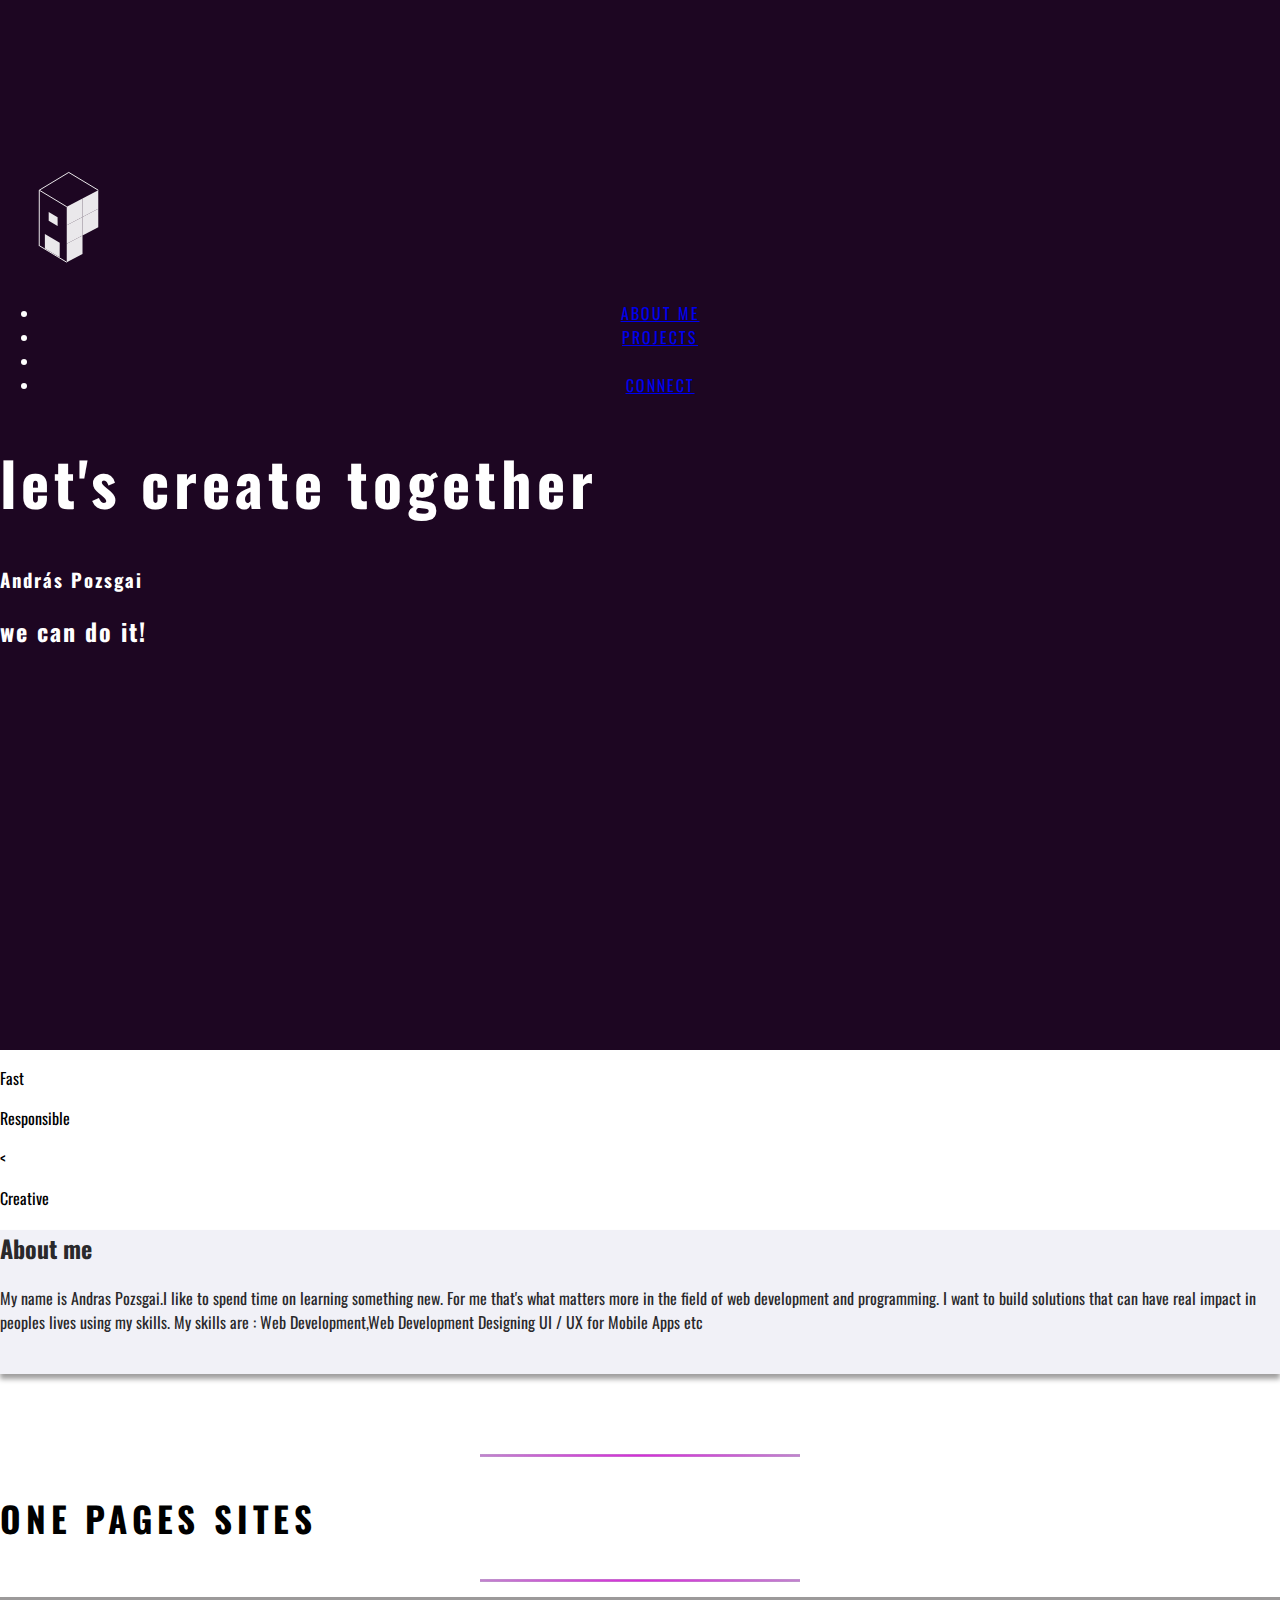
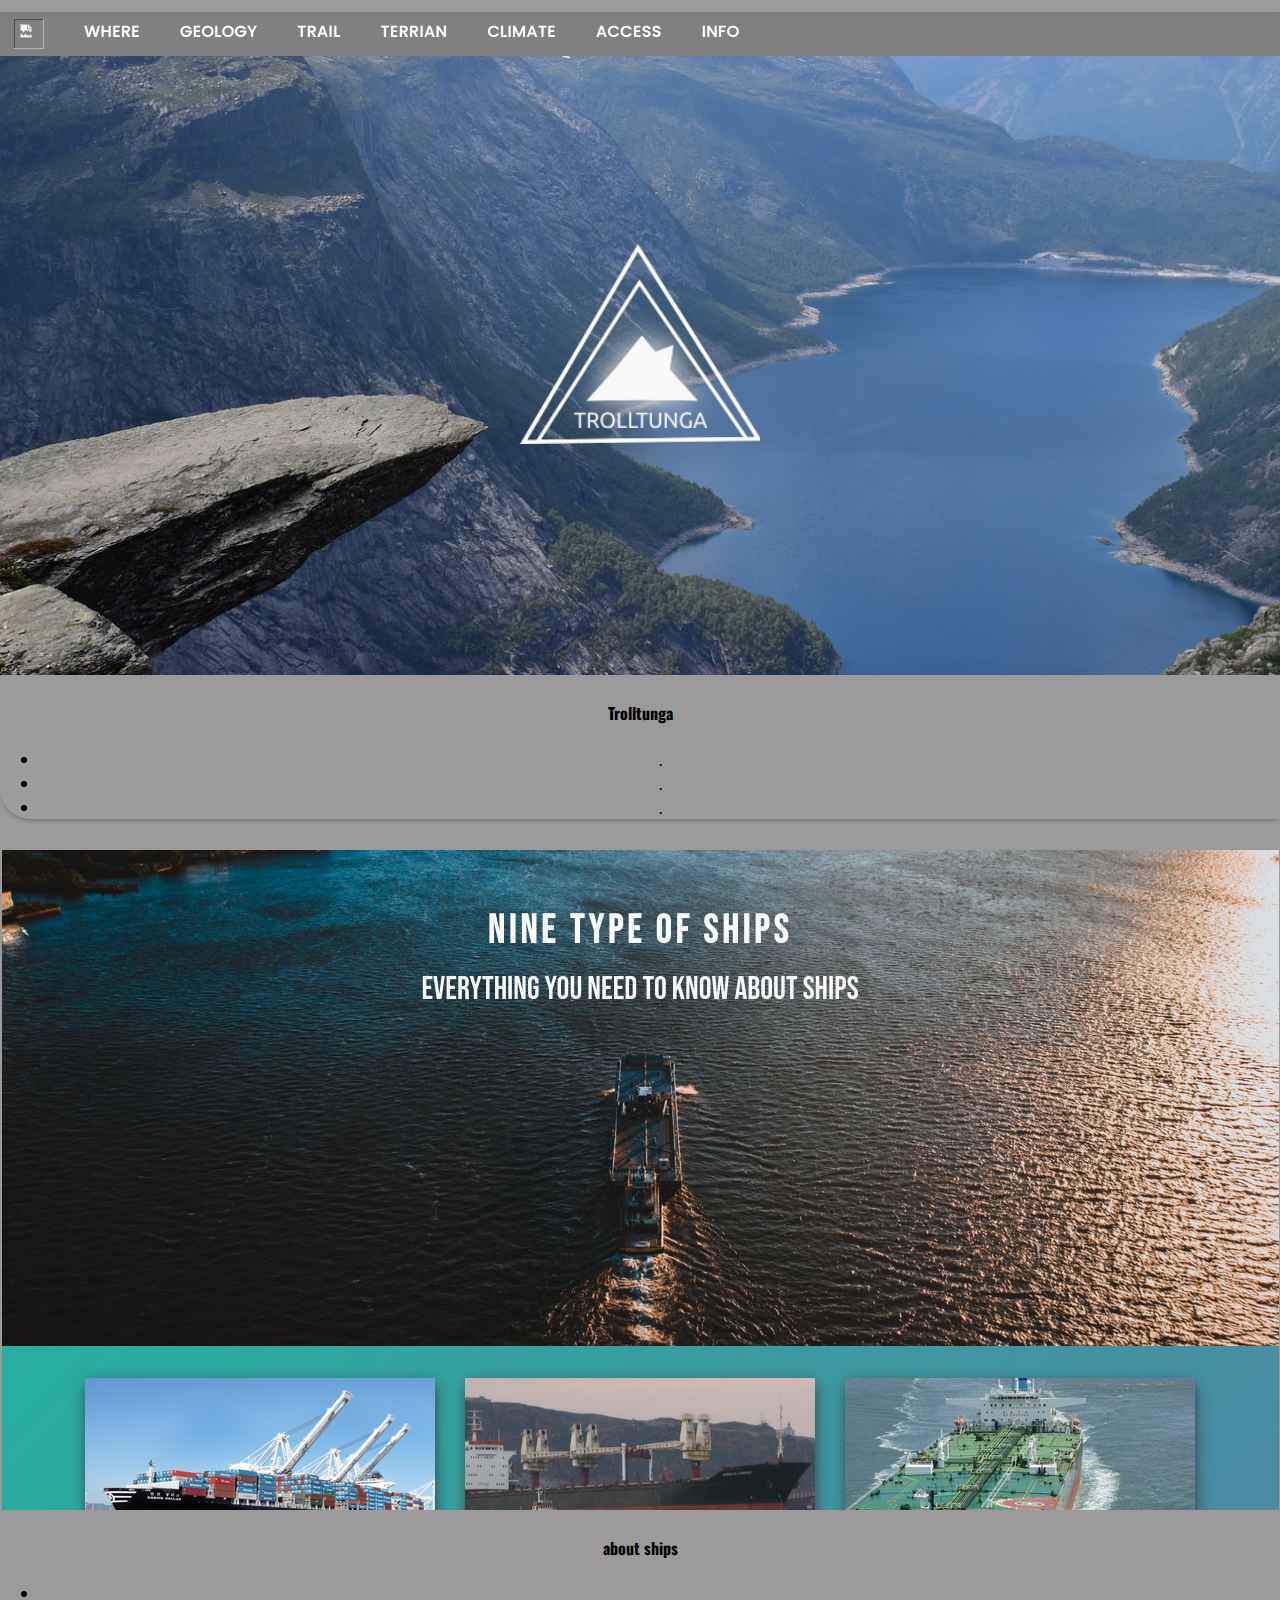
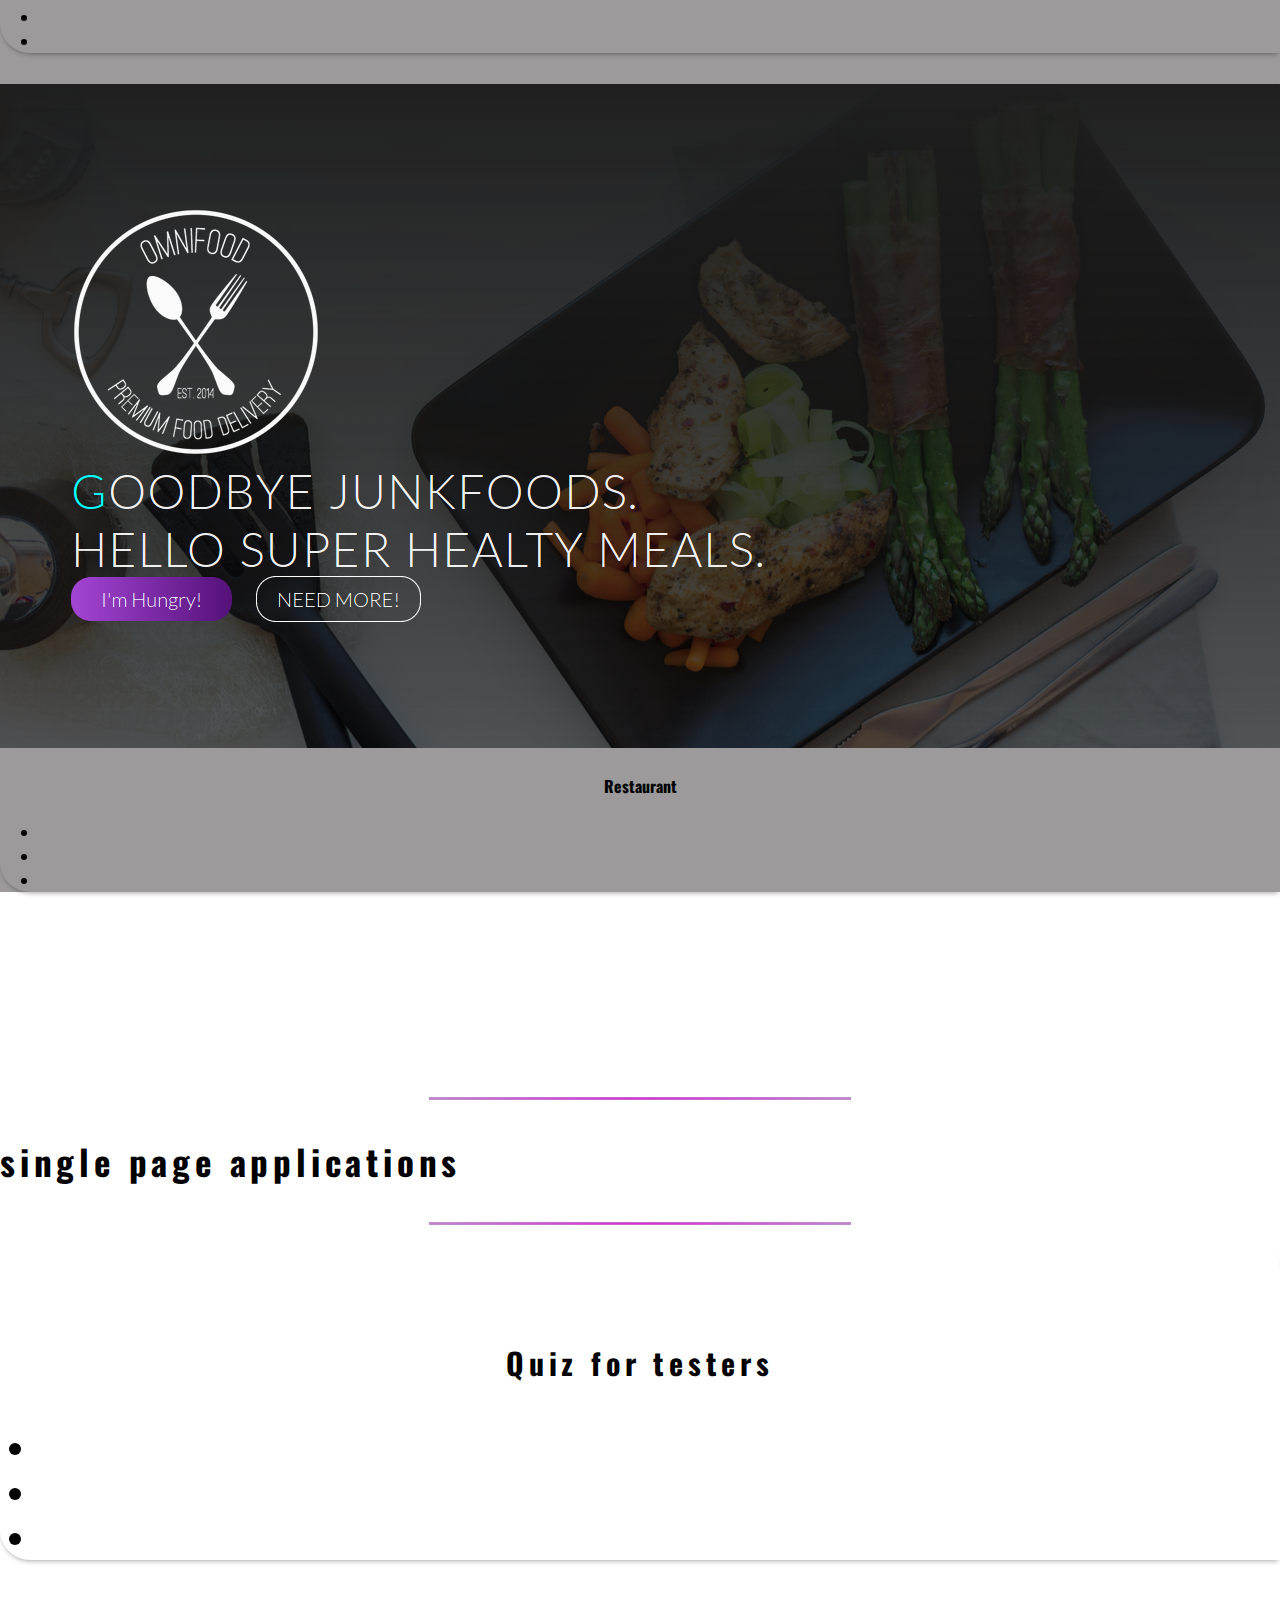
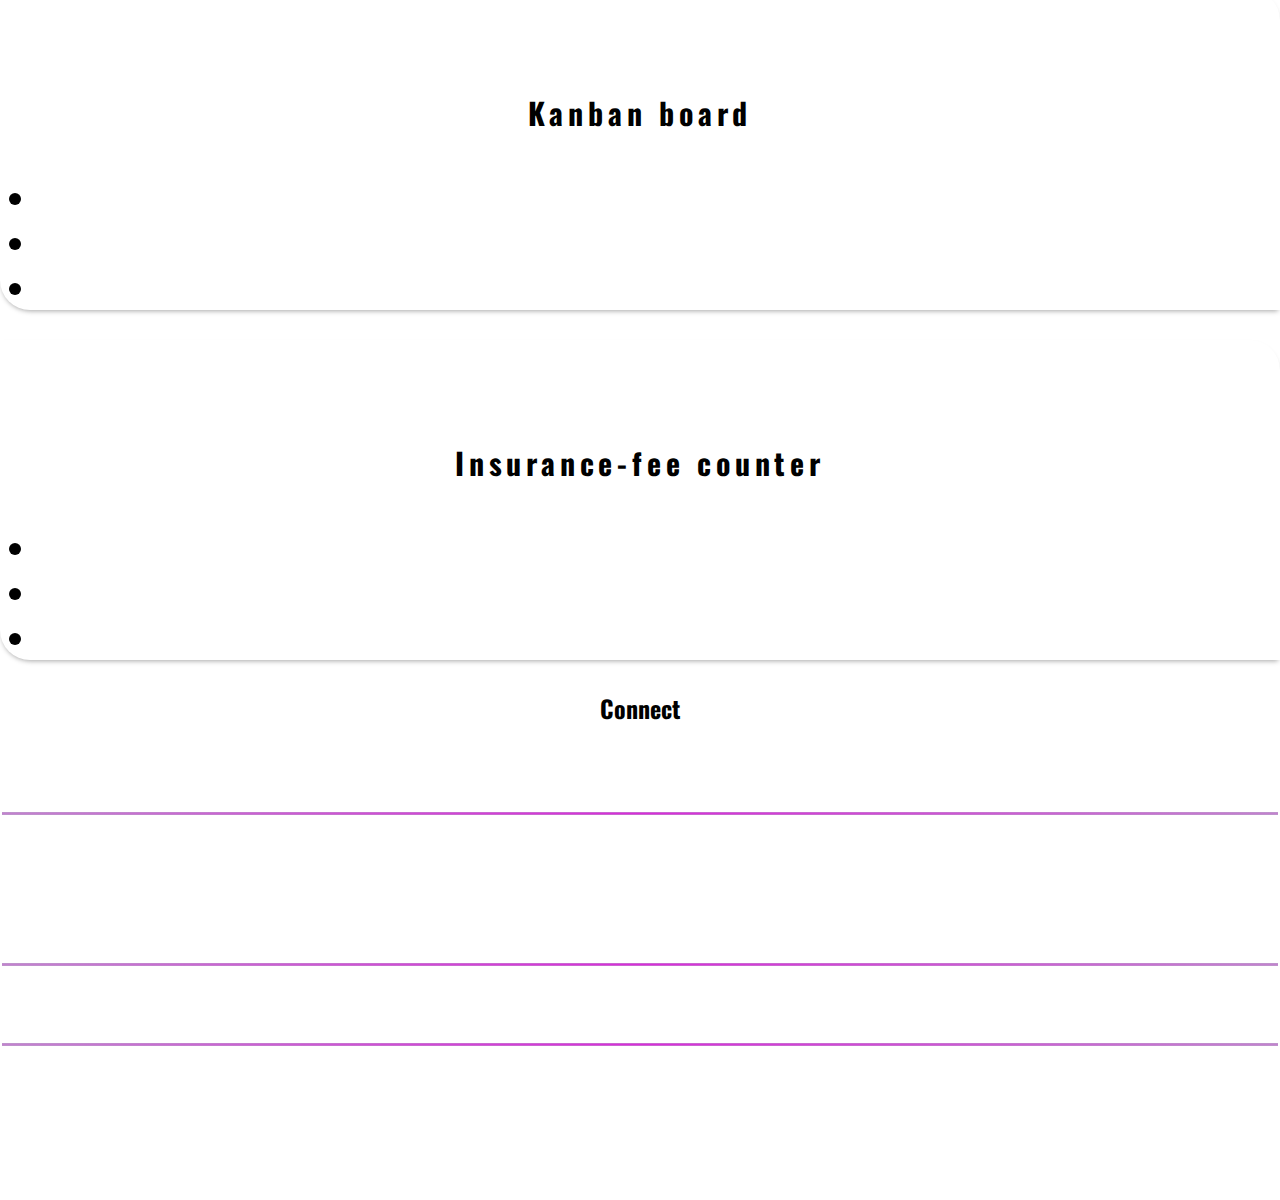
==== index.html @ ae605ae4 "Git test" ====
<!Doctype HTML>

<head>
    <link rel="icon" type="image/x-icon" href="favicon.png" />
    <link rel="stylesheet" href="https://cdnjs.cloudflare.com/ajax/libs/font-awesome/5.15.2/css/all.min.css" integrity="sha512-HK5fgLBL+xu6dm/Ii3z4xhlSUyZgTT9tuc/hSrtw6uzJOvgRr2a9jyxxT1ely+B+xFAmJKVSTbpM/CuL7qxO8w==" crossorigin="anonymous" />
    <script src="https://code.jquery.com/jquery-3.2.1.slim.min.js" integrity="sha384-KJ3o2DKtIkvYIK3UENzmM7KCkRr/rE9/Qpg6aAZGJwFDMVNA/GpGFF93hXpG5KkN" crossorigin="anonymous"></script>
    <link rel="stylesheet" href="https://maxcdn.bootstrapcdn.com/bootstrap/4.0.0-beta/css/bootstrap.min.css" integrity="sha384-/Y6pD6FV/Vv2HJnA6t+vslU6fwYXjCFtcEpHbNJ0lyAFsXTsjBbfaDjzALeQsN6M" crossorigin="anonymous">
    <script src="https://cdnjs.cloudflare.com/ajax/libs/popper.js/1.11.0/umd/popper.min.js" integrity="sha384-b/U6ypiBEHpOf/4+1nzFpr53nxSS+GLCkfwBdFNTxtclqqenISfwAzpKaMNFNmj4" crossorigin="anonymous"></script>
    <meta name="viewport" content="width=device-width, initial-scale=1.0">
    <link href="base.css" rel="stylesheet">
    <link href="menu.css" rel="stylesheet">
    <script defer src="app.js"></script>
    <title>Andras Pozsgai</title>
</head>

<body>

    <div class="jumbotron jumbotron-fluid text-center p-7" id="header">
        <!-- Brand/logo -->
        <a class="navbar-brand" href="#"><img src="logo.svg" height="130"></img>
        </a>
        <!--Navigation-->
        <nav class="navbar navbar-expand-sm bg-* navbar-dark sticky-top justify-content-center" id="nav-desctop">

            <!-- Links -->
            <ul class="navbar-nav justify-content-center">
                <li class="nav-item">
                    <a class="nav-link" href="#Jumbo-about">ABOUT ME</a>
                </li>
                <li class="nav-item">
                    <a class="nav-link" href="#projects">PROJECTS</a>
                </li>
                <li>

                </li>
                <li class="nav-item">
                    <a class="nav-link" href="#connect">CONNECT</a>
                </li>
            </ul>
        </nav>
        <h1 class="text-center p-4" id="header__text">let's create together

        </h1>
        <h3 class="lead">András Pozsgai</h3>
        <h2 class="lead">we can do it!</h2>
    </div>
    <div class="container-fluid justify-content-center text-center">
        <div class="row">
            <div class="col-xs-12 col-xl-4 p-2" id="columns">
                <p>Fast</P>
                <i class="fas fa-tachometer-alt fa-5x"></i>

            </div>
            <div class="col-xs-12 col-xl-4" id="columns">
                <p>Responsible</p>
                <i class="fas fa-hands-helping fa-5x"></i>
                < </div>
                    <div class="col-xs-12 col-xl-4" id="columns">
                        <p>Creative</p>
                        <i class="fab fa-creative-commons-remix fa-5x"></i>

                    </div>
            </div>
        </div>
        <div class="jumbotron" id="Jumbo-about">
            <h2>About me</h2>
            <p class="lead">My name is Andras Pozsgai.I like to spend time on learning something new. For me that's what matters more in the field of web development and programming. I want to build solutions that can have real impact in peoples lives using my skills. My
                skills are : Web Development,Web Development Designing UI / UX for Mobile Apps etc </p><br>
        </div>
    </div>
    <div class="text-center" id="projects">
        <i class="fas fa-cogs fa-4x"></i>
        <hr>
        <h3>ONE PAGES SITES</h3>
        <hr>
    </div>
    <div class="row justify-content-center" id="cards-wrap">
        <div class="card_mobile col-sm-12 col-md-3">
            <div class="card mb-3 text-center">
                <!-- set a width on the image otherwise it will expand to full width -->
                <img class="card-img-top img-fluid" src="trolltunga.png">
                <div class="card-body">
                    <h4 class="card-title">Trolltunga</h4>
                    <p class="card-text">
                        <h3></h3>
                    </p>
                    <ul class="text-center list-unstyled m-0 p-0">
                        <li>.</li>
                        <li>.</li>
                        <li>.</li>
                    </ul>
                </div>
            </div>
            <!-- /.card -->
        </div>
        <!-- /.col-sm-4 -->

        <div class="card_mobile col-sm-12 col-md-3 text-center">
            <div class="card mb-3">
                <!-- set a width on the image otherwise it will expand to full width       -->
                <img class="card-img-top img-fluid" src="ships.png">
                <div class="card-body">
                    <h4 class="card-title"> about ships</h4>
                    <p class="card-text">
                        <h3></h3>
                    </p>
                    <ul class="text-center list-unstyled m-0 p-0">
                        <li></li>
                        <li></li>
                        <li></li>
                    </ul>
                </div>
            </div>
            <!-- /.card -->
        </div>
        <!-- /.col-sm-4 -->
        <div class="card_mobile col-sm-12 col-md-3">
            <div class="card mb-3">
                <!-- set a width on the image otherwise it will expand to full width       -->
                <img class="card-img-top img-fluid" src="restaurant.png">
                <div class="card-body">
                    <h4 class="card-title">Restaurant</h4>
                    <p class="card-text">
                        <h3></h3>
                    </p>
                    <ul class="text-center list-unstyled m-0 p-0">
                        <li></li>
                        <li></li>
                        <li></li>
                    </ul>
                </div>
            </div>
            <!-- /.card -->
        </div>
        <!-- /.col-sm-4 -->

    </div>
    <!-- /.card -->

    </div>
    <!-- /.col-sm-4 -->

    </div>

    <!-- /.row -->

    <div class="text-center" id="projects">
        <h2><i class="fab fa-js fa-4x"></i></h2>
        <hr class="sec-lin">
        <h3>single page applications</h3>
        <hr class="sec-lin">
        <div>
            <!-- cards mb-3 -->
            <div class="row justify-content-center" id="">
                <div class="col-sm-6 col-md-3">
                    <div class="card  mb-3 text-center">
                        <!-- set a width on the image otherwise it will expand to full width -->
                        <img class="card-img-top img-fluid" src="" width="400">
                        <div class="card-body">
                            <h4 class="card-title">Quiz for testers</h4>
                            <p class="card-text">
                                <h3></h3>
                            </p>
                            <ul class="text-center list-unstyled m-0 p-0">
                                <li></li>
                                <li></li>
                                <li></li>
                            </ul>
                        </div>
                    </div>
                    <!-- /.card -->
                </div>
                <!-- /.col-sm-3-->

                <div class="col-sm-6 col-md-3 text-center">
                    <div class="card mb-3">
                        <!-- set a width on the image otherwise it will expand to full width       -->
                        <img class="card-img-top img-fluid" src="" width="400">
                        <div class="card-body">
                            <h4 class="card-title">Kanban board</h4>
                            <p class="card-text">
                                <h3></h3>
                            </p>
                            <ul class="text-center list-unstyled m-0 p-0">
                                <li></li>
                                <li></li>
                                <li></li>
                            </ul>
                        </div>
                    </div>
                    <!-- /.card -->
                </div>
                <!-- /.col-sm-4 -->
                <div class="col-sm-6 col-md-3">
                    <div class="card mb-3">
                        <!-- set a width on the image otherwise it will expand to full width       -->
                        <img class="card-img-top img-fluid" src="" width="400">
                        <div class="card-body">
                            <h4 class="card-title center">Insurance-fee counter</h4>
                            <p class="card-text">
                                <h3></h3>
                            </p>
                            <ul class="text-center list-unstyled m-0 p-0">
                                <li></li>
                                <li></li>
                                <li></li>
                            </ul>
                        </div>
                    </div>
                    <!-- /.card -->
                </div>
                <!-- /.col-sm-6 -->

            </div>
            <!-- /.card -->

        </div>
        <!-- /.col-sm-4 -->


    </div>
    <!-- /.row -->


    <div class="row justify-content-center" style="text-align:center;">
        <h2 class="text-center">Connect</h2>
    </div>
    <!----------- Footer ------------>

    <footer class="bg-dark" id="footer">
        <div class="social-icon">
            <div class="container">
                <div class="row py-4 d-flex align-items-center">
                    <div class="col-md-12 text-center">
                        <a href="#"><i class="fab fa-facebook-f text-wihte mr-4 fa-2x"></i></a>
                        <a href="#"><i class="fab fa-codepen text-wihte mr-4 fa-2x"></i></a>
                        <a href="#"><i class="fab fa-github mr-4 fa-2x"></i></a>
                        <a href="#"><i class="fab fa-linkedin-in fa-2x"></i></a>
                    </div>
                </div>
            </div>
        </div>
        <div class="container fluid">

            <div class="row d-flex justify-content-around pt-5">
                <div class="col-md-3 xs-6 mb-4 text-justify w30" style="border:2px dotted white;">
                    <h5 class="text-uppercase font-weight-bold text-center">More info</h5>
                    <hr class="mx-auto d-inline-block mt-0 text-center " style="width:100%">
                    <p clss="mt-2 center text-center">If you want to work with me? <br> Get in touch, send a mail. Please follow on instagram. You might find my code on Github and codpen. </p>
                </div>


                <div class="col-md-3 mb-4 w30" style="border:2px dotted white;">
                    <h5 class="text-uppercase font-weight-bold text-center">contact</h5>
                    <hr class="mx-auto d-inline-block mt-0 " style="width:100%;">
                </div>

                <div class="col-md-3 mb-4 w30" style="border:2px dotted white;">
                    <h5 class="text-uppercase font-weight-bold text-center">Menu</h5>
                    <hr class="mx-auto d-inline-block mt-0 " style="width:100%;">
                    <ul class="list-unstyled text-center">
                        <li class="my-2">Home</li>
                        <li class="my-2">About me</li>
                        <li class="my-2">Projects</li>
                        <li class="my-2">Contact</li>
                    </ul>
                </div>
            </div>
        </div>
        <div class="footer-copyright text-center">© 2022 Copyright: andrasweb.hu</div>
    </footer>
</body>
---- base.css ----
@import url('https://fonts.googleapis.com/css2?family=Oswald&display=swap');
@import url('https://fonts.googleapis.com/css2?family=Caveat&family=Oswald:wght@500&display=swap');
html {
    scroll-behavior: smooth;
    overflow-x: hidden;
}

body {
    font-family: 'Oswald', sans-serif;
    margin: 0;
    padding: 0;
    scroll-behavior: smooth;
}

.navbar {
    text-align: center;
    background: transparent;
}


/*header*/

h1 {
    font-size: 60px;
}

#header {
    background-image: url("");
    background-color: rgb(29, 6, 34);
    background-blend-mode: multiply;
    background-size: cover;
    background-position: bottom;
    background-attachment: fixed;
    color: white;
    letter-spacing: 2px;
    padding-top: 150px;
    height: 100vh;
    animation: change 30s ease-in-out infinite;
}

@keyframes change {
    0% {
        background-image: url(gif-bg.gif);
        background-color: rgb(115, 28, 134);
    }
    50% {
        background-image: url(gif2-bg.gif);
        background-color: rgb(80, 124, 133);
    }
    100% {
        background-image: url(gif3-bg.gif);
        background-color: rgb(198, 211, 25);
    }
}

#header h1 {
    /*font-family: 'Caveat', cursive;*/
    letter-spacing: 5px;
}

#Jumbo-about {
    box-shadow: rgba(14, 13, 13, 0.4) 0px 5px 5px;
    background-color: rgb(241, 241, 247);
    color: rgb(42, 41, 43);
}


/*Button positions and hover*/

#btn-center {
    position: center;
}

#btn-header {
    border: 2px solid white;
    color: white;
    background-color: transparent;
    padding: 20px 20px 20px 20px;
}

#btn-header:hover {
    background-color: whitesmoke;
    color: grey;
    border: none;
}

#columns {
    box-sizing: border-box;
}

#projects {
    padding-top: 65px;
    font-weight: 500;
    letter-spacing: 0.3rem;
    font-family: 'Oswald', sans-serif;
    font-size: 30px;
}

#projects>h2 {
    padding-bottom: 50px;
}

hr {
    background: radial-gradient( rgb(216, 44, 216), rgb(186, 166, 202));
    color: rgb(119, 59, 131);
    border: none;
    height: 3px;
    width: 25%;
}

.sec-lin {
    background-color: rgb(129, 46, 177);
    border: 0 none;
    color: rgb(119, 59, 131);
    height: 3px;
    width: 33%;
}

#cards-wrap {
    background-color: rgb(156, 154, 154);
}

.card {
    box-shadow: rgba(0, 0, 0, 0.35) 0px 3px 5px -2px;
    text-align: center;
    transition: 0.1s linear;
    padding-top: 15px;
    border-radius: 45px 30px 50px 30px / 0px 30px 0px 30px;
}

.card:hover {
    transform: scale(1.05);
    object-fit: none;
    box-shadow: rgba(148, 72, 155, 0.5) 0px 5px 15px;
}

.card-title {
    background-position: center;
    text-align: center;
}

.card img {
    object-fit: cover;
}

@media only screen and (min-device-width: 351px) and (max-device-width:800px) {
    #nav-desctop {
        display: none;
    }
    .card {
        padding-top: 5rem;
    }
    .card img {
        width: auto;
        height: auto;
        object-fit: cover;
        overflow-x: scroll;
    }
}

.social-icon {
    background: rgb(154, 103, 202);
}

i {
    color: rgb(36, 16, 48);
}

#footer {
    color: white;
}

#footer i {
    color: white;
}

#footer i:hover {
    color: hsl(175, 49%, 54%);
    text-shadow: 1px 2px 1px palevioletred;
}

@media only screen and (max-device-width: 350px) {
    #cards-con {
        overflow-x: auto;
        display: flex;
        flex-direction: row;
        width: 140%;
    }
    .card {
        max-width: 450px;
    }
    .card_mobile {
        max-width: 75vw;
        overflow-x: scroll;
    }
    .card img {
        object-fit: cover;
    }
}
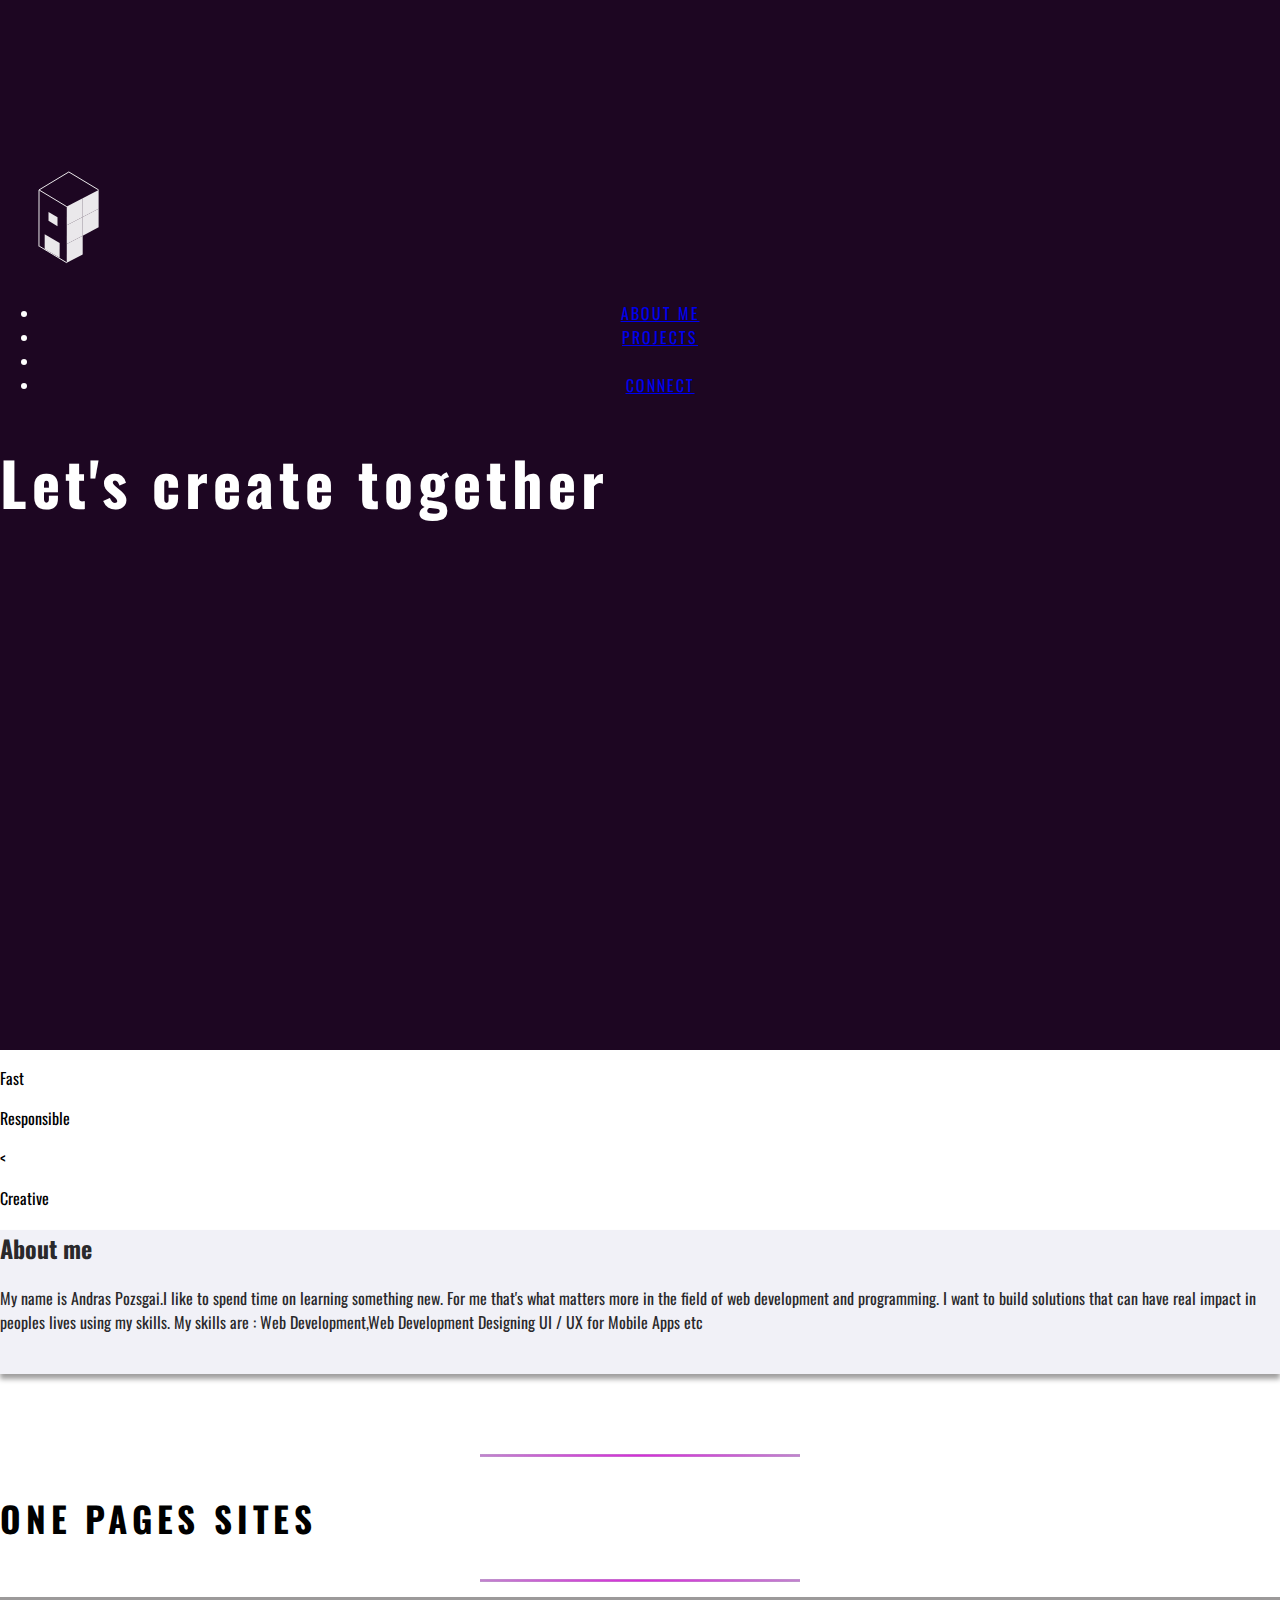
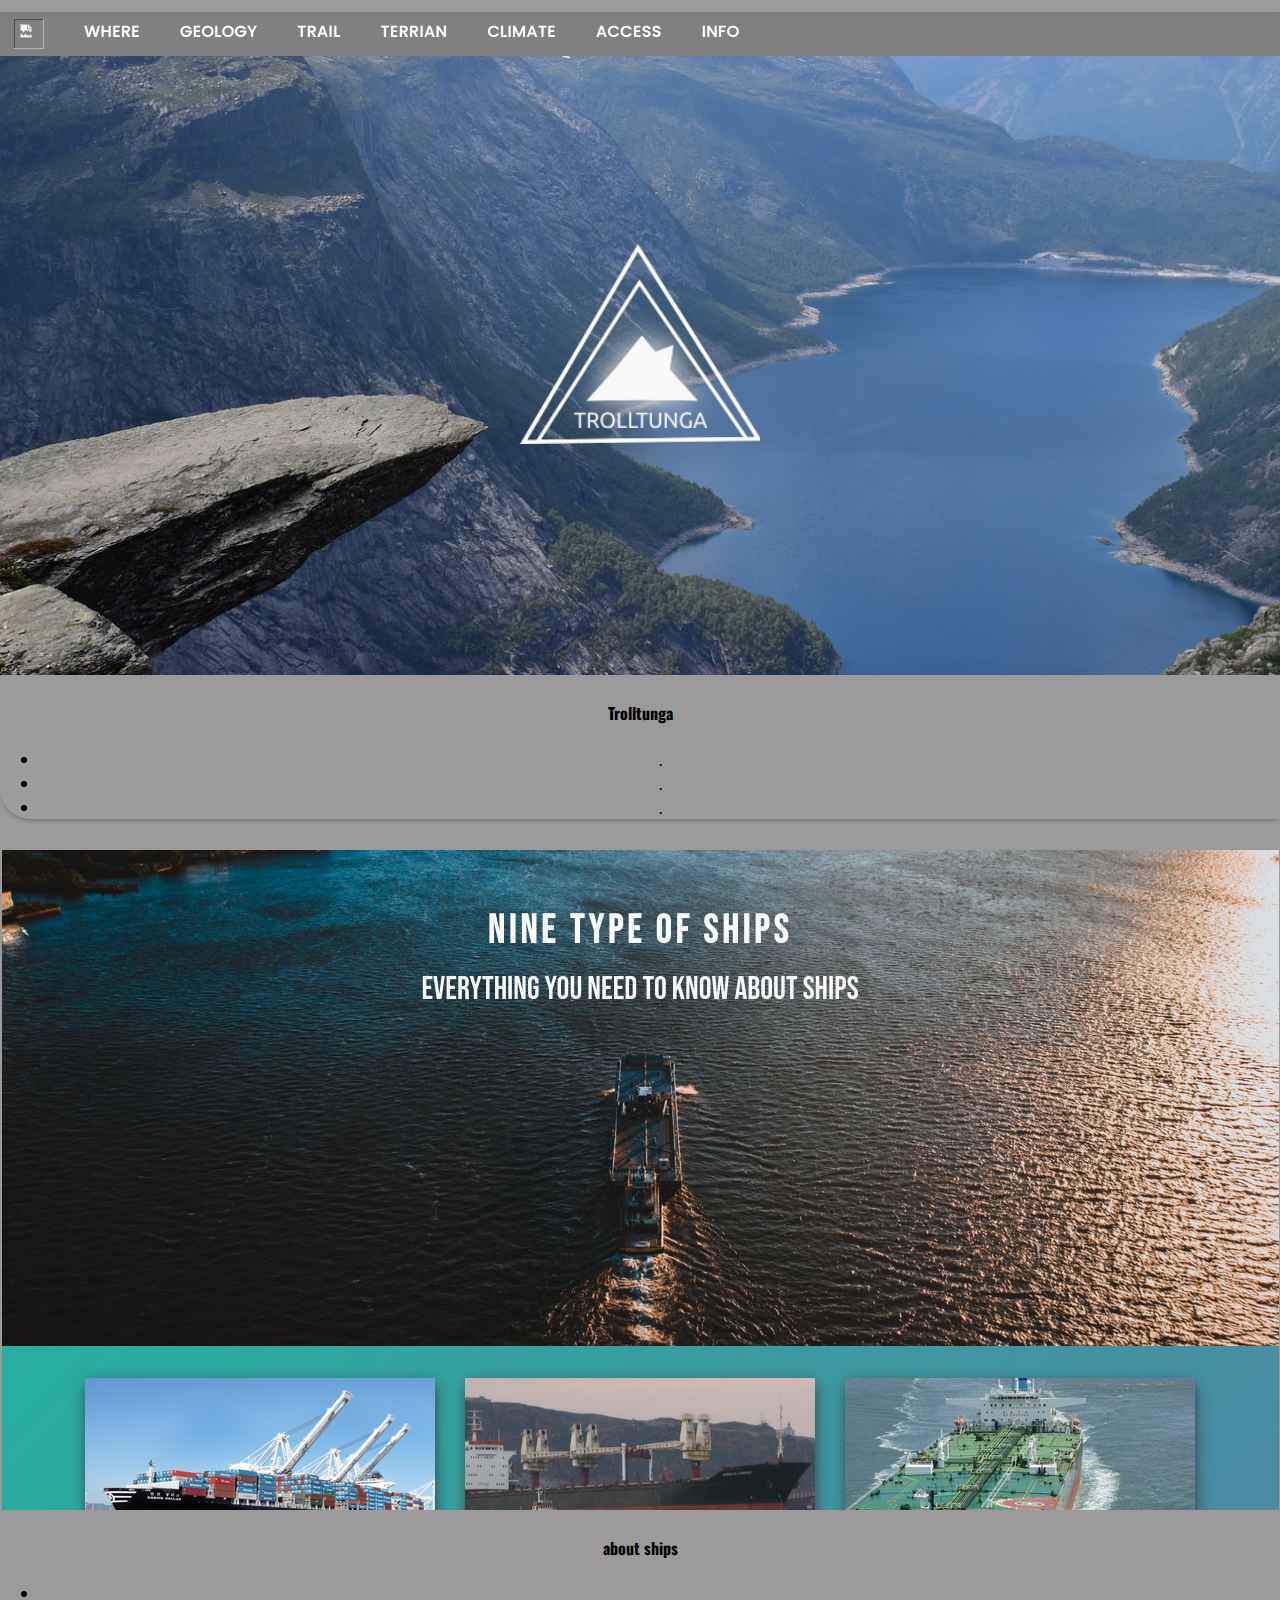
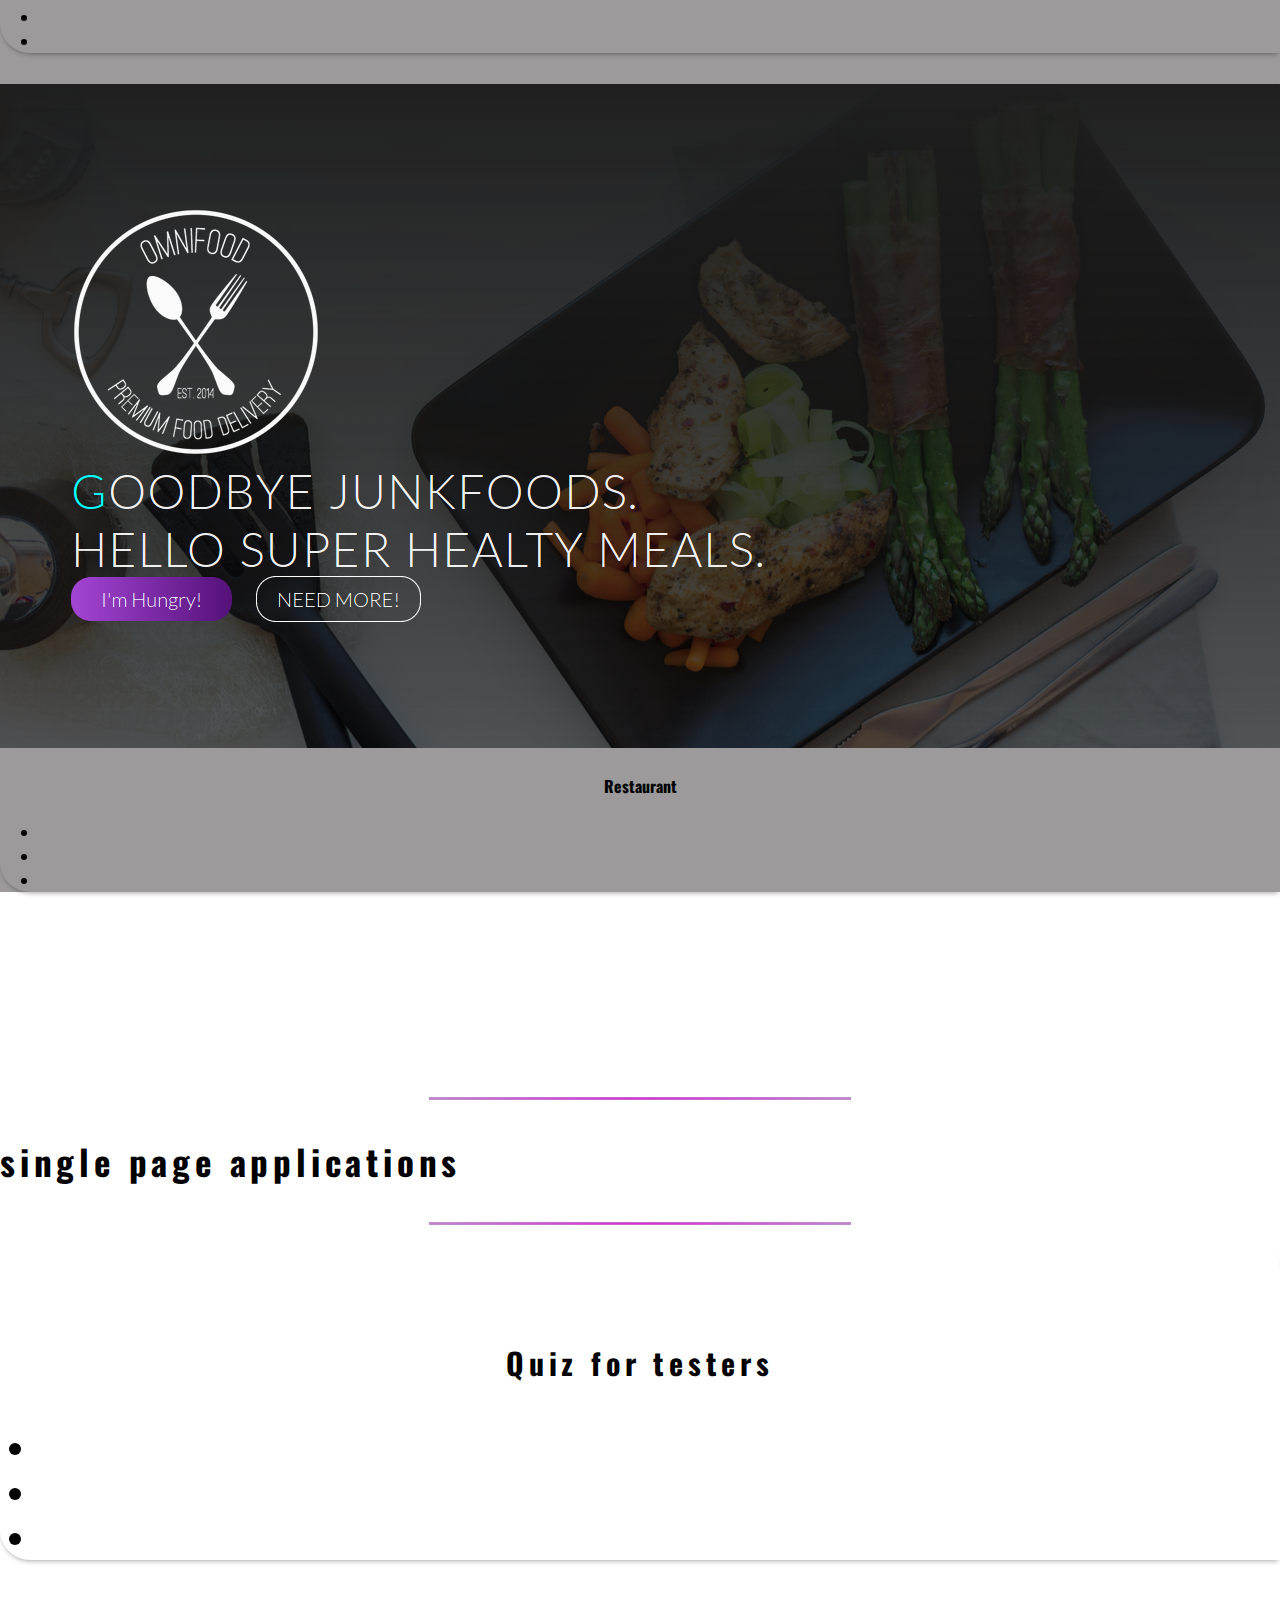
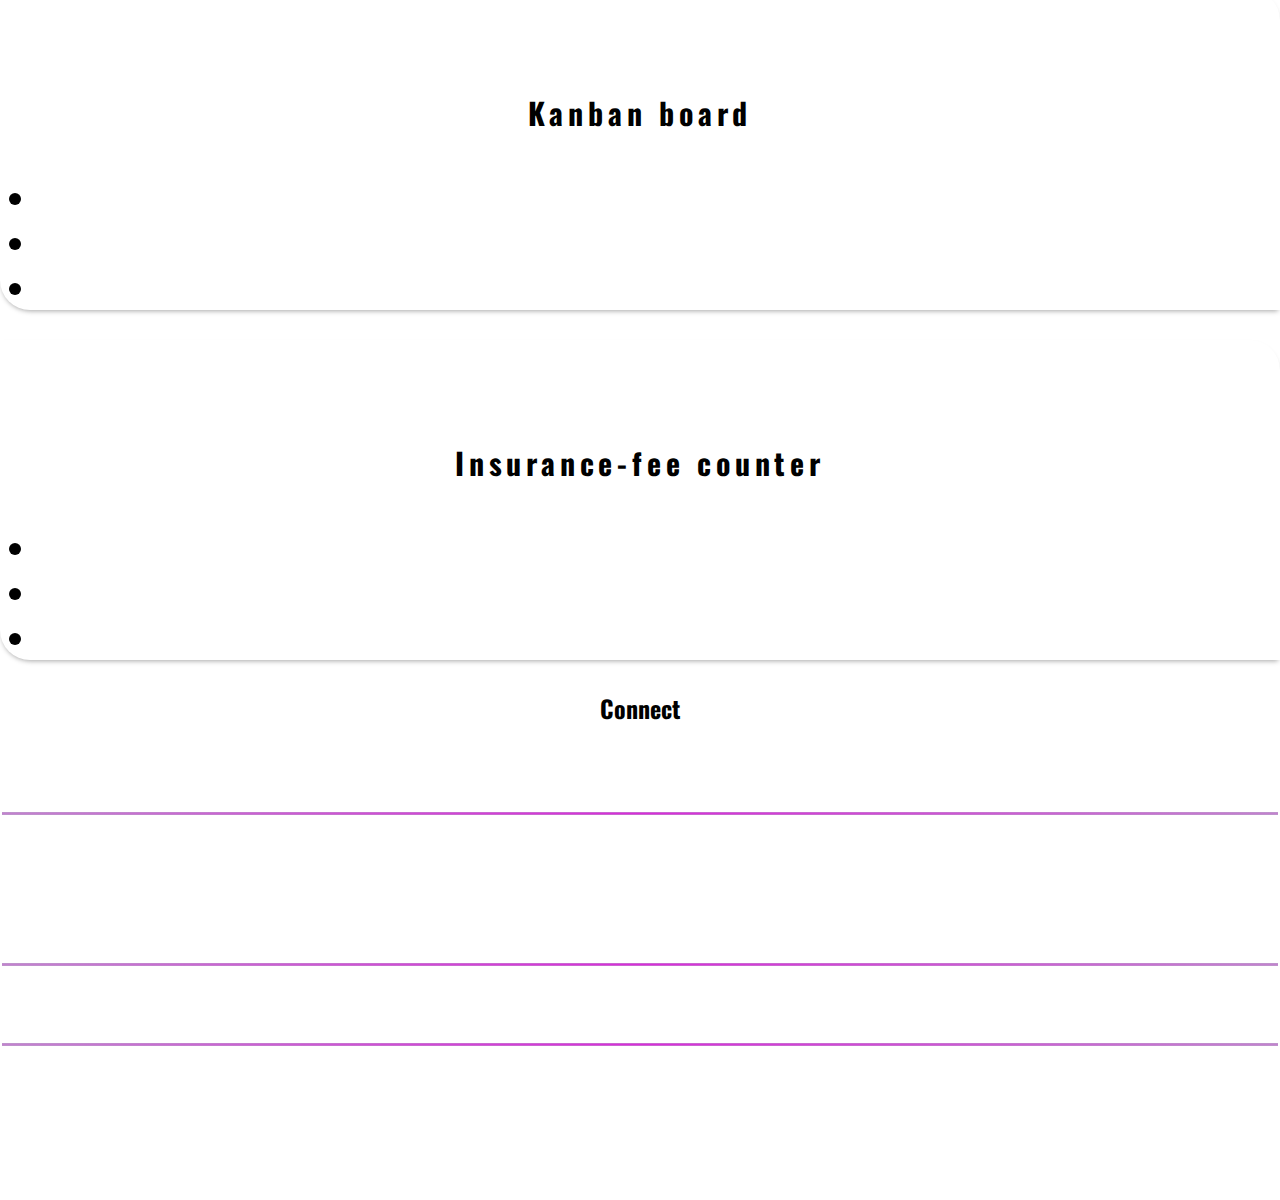
==== commit 8105b1e8: "Change header" ====
--- a/index.html
+++ b/index.html
@@ -21,7 +21,6 @@
         </a>
         <!--Navigation-->
         <nav class="navbar navbar-expand-sm bg-* navbar-dark sticky-top justify-content-center" id="nav-desctop">
-
             <!-- Links -->
             <ul class="navbar-nav justify-content-center">
                 <li class="nav-item">
@@ -38,11 +37,7 @@
                 </li>
             </ul>
         </nav>
-        <h1 class="text-center p-4" id="header__text">let's create together
-
-        </h1>
-        <h3 class="lead">András Pozsgai</h3>
-        <h2 class="lead">we can do it!</h2>
+        <h1 class="text-center p-4" id="header__text">Let's create together</h1>
     </div>
     <div class="container-fluid justify-content-center text-center">
         <div class="row">
@@ -64,8 +59,8 @@
         </div>
         <div class="jumbotron" id="Jumbo-about">
             <h2>About me</h2>
-            <p class="lead">My name is Andras Pozsgai.I like to spend time on learning something new. For me that's what matters more in the field of web development and programming. I want to build solutions that can have real impact in peoples lives using my skills. My
-                skills are : Web Development,Web Development Designing UI / UX for Mobile Apps etc </p><br>
+            <p class="lead">My name is Andras Pozsgai.I like to spend time on learning something new. For me that's what matters more in the field of web development and programming. I want to build solutions that can have real impact in peoples lives using my skills.
+                My skills are : Web Development,Web Development Designing UI / UX for Mobile Apps etc </p><br>
         </div>
     </div>
     <div class="text-center" id="projects">
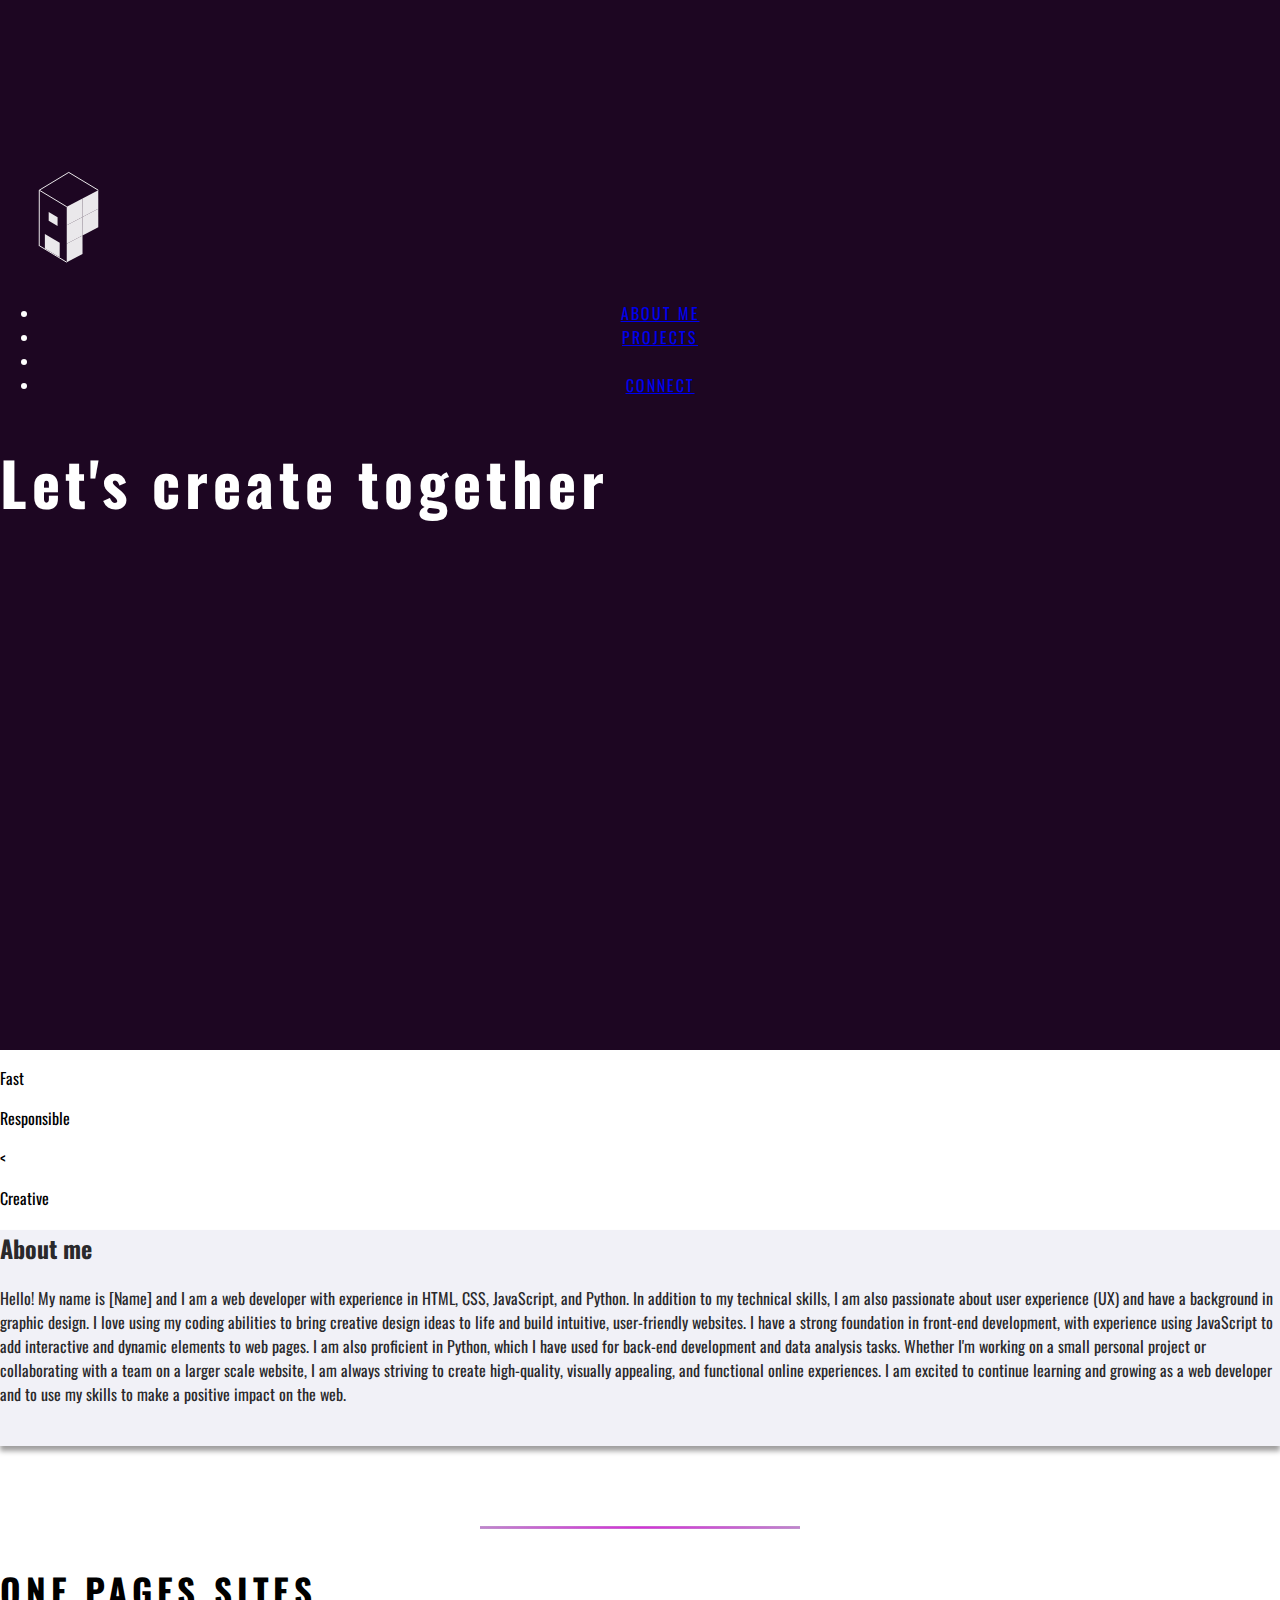
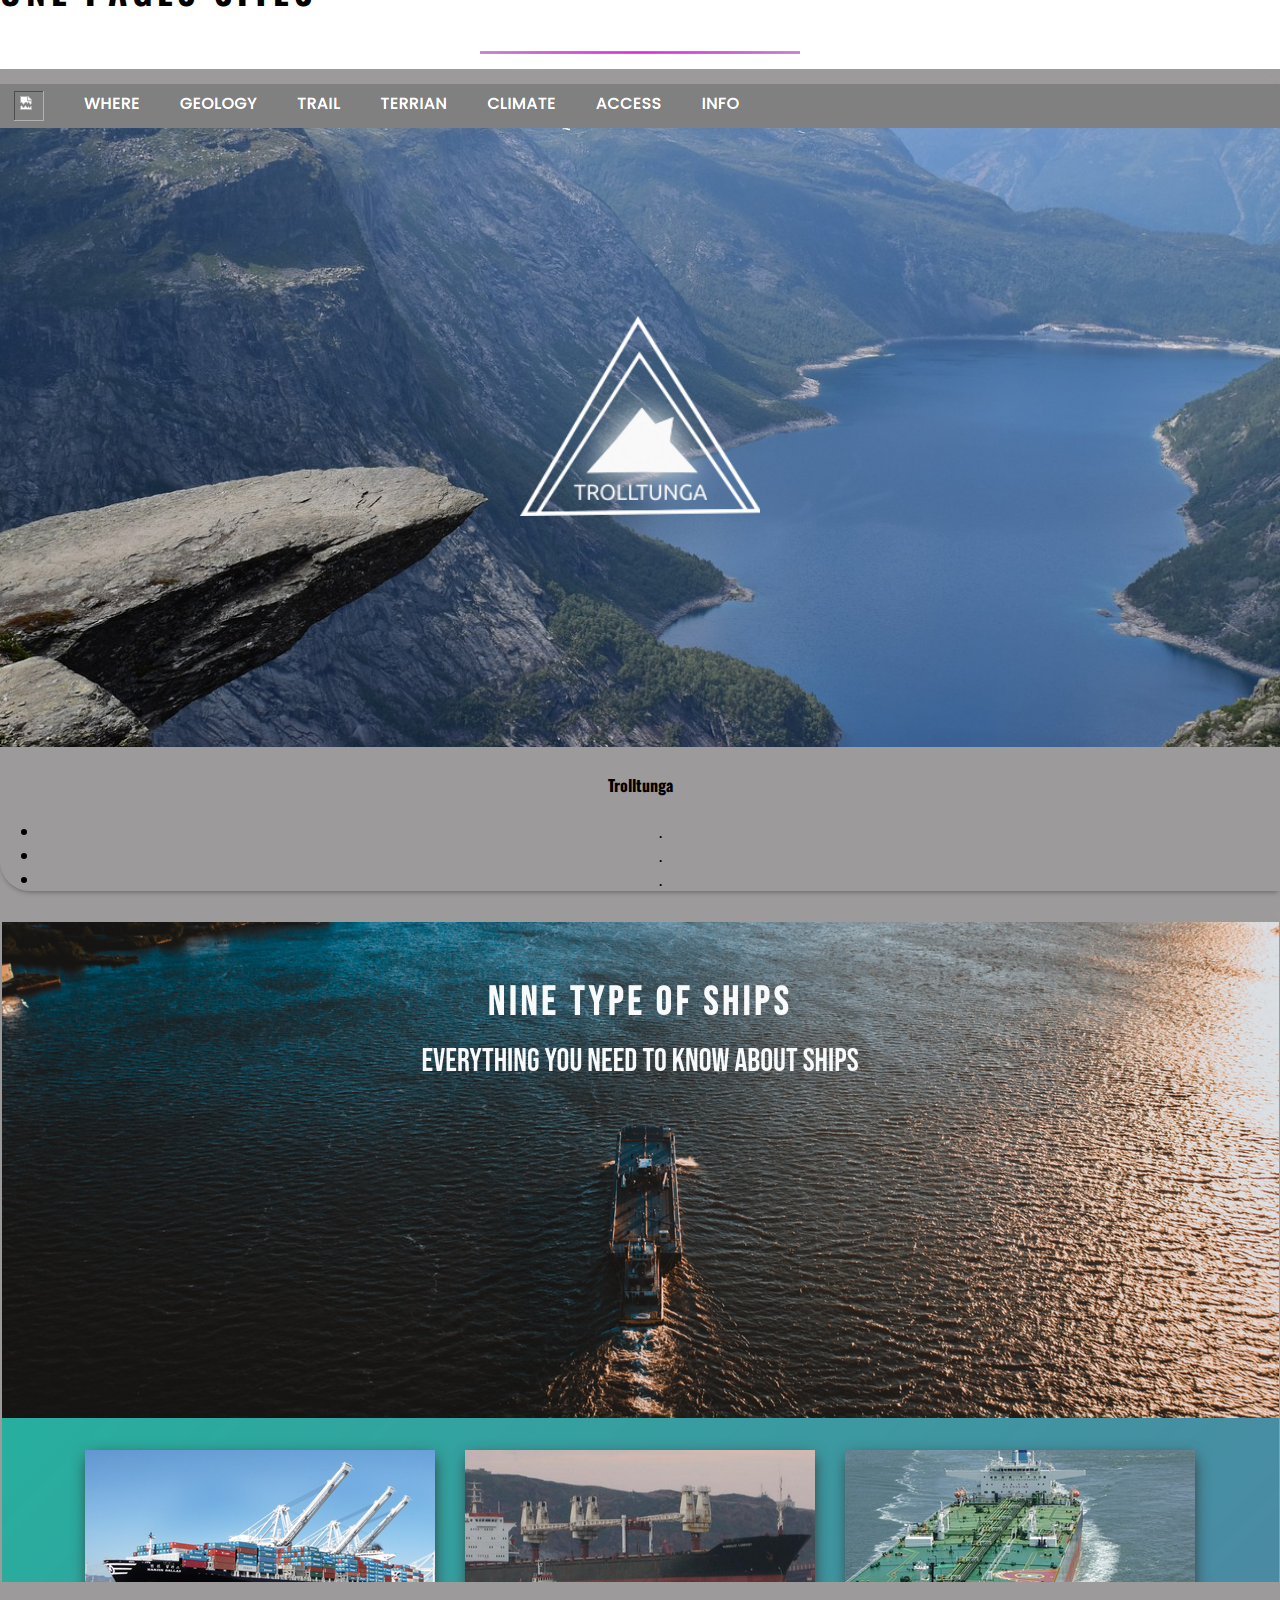
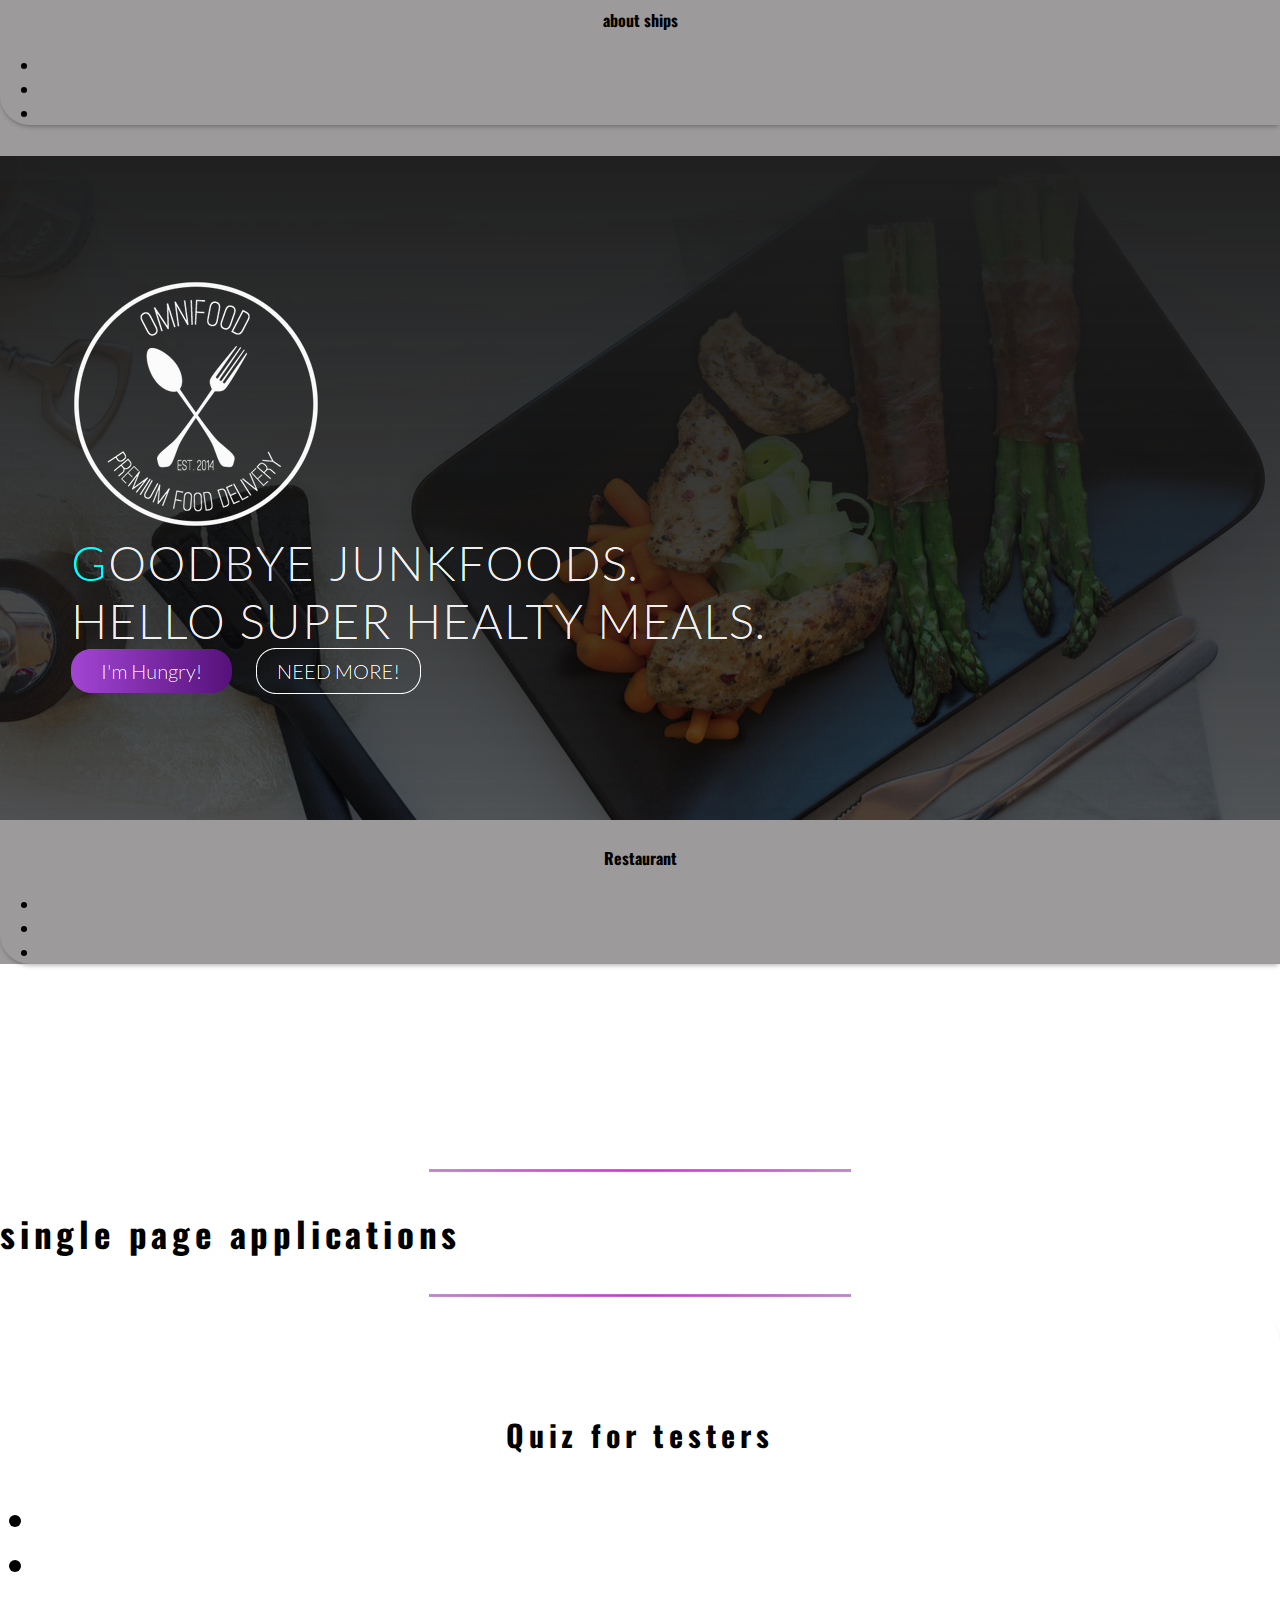
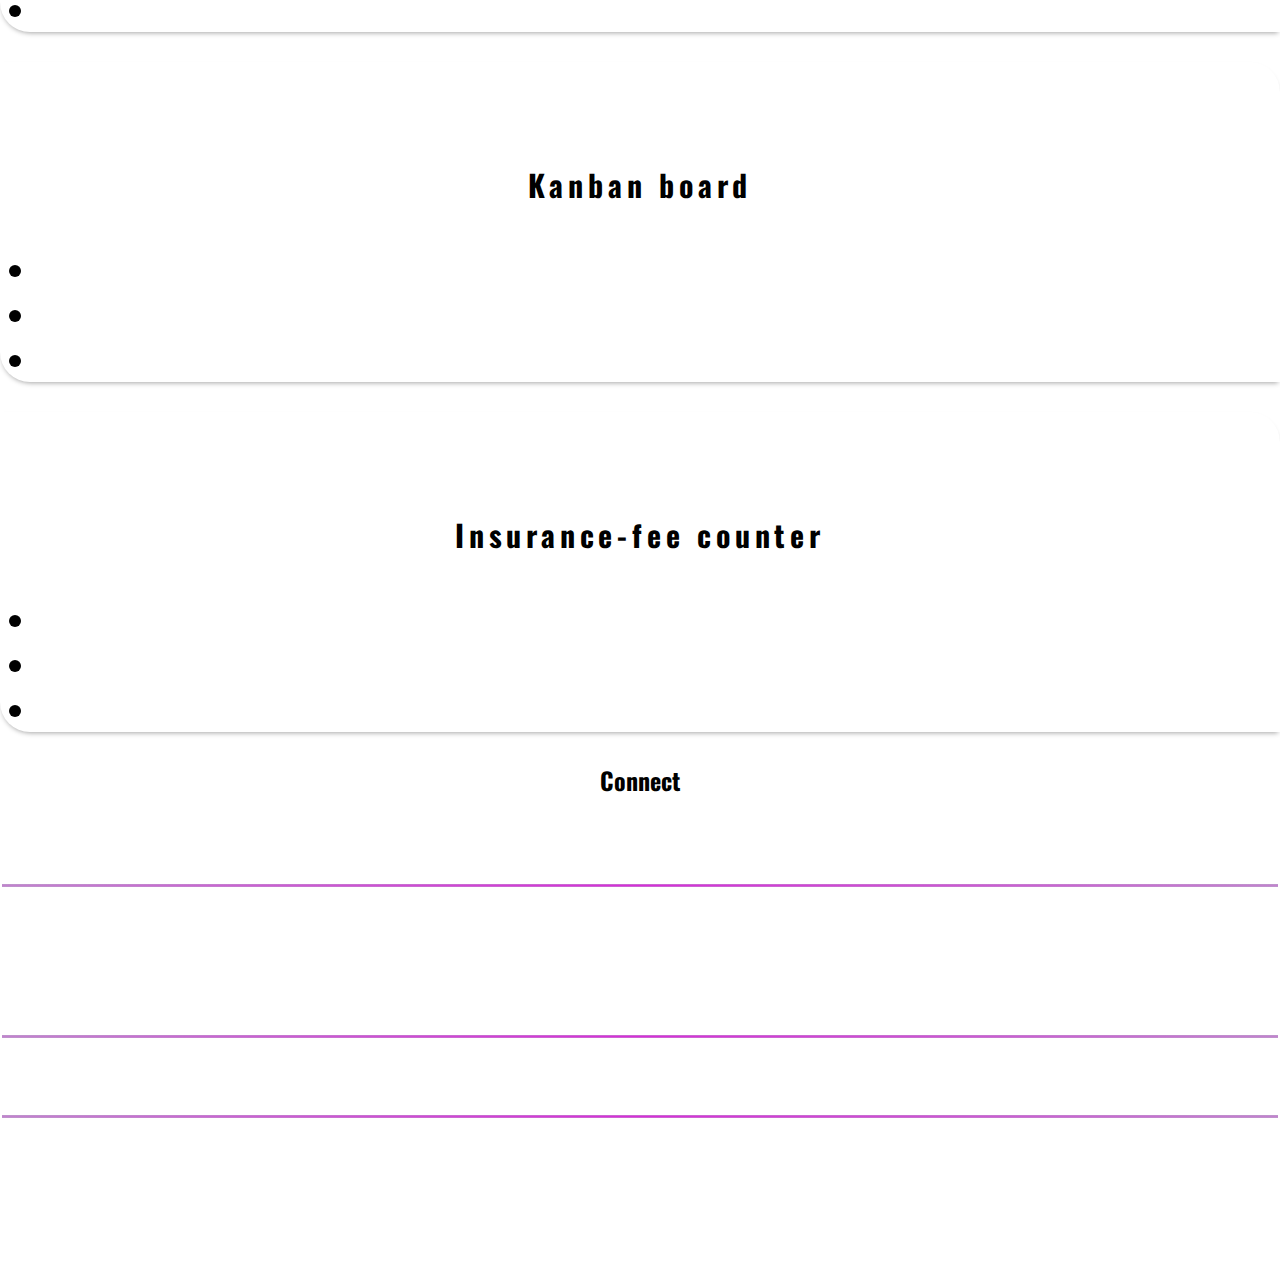
==== commit 50bb29e7: "Add lines About me section" ====
--- a/index.html
+++ b/index.html
@@ -59,8 +59,10 @@
         </div>
         <div class="jumbotron" id="Jumbo-about">
             <h2>About me</h2>
-            <p class="lead">My name is Andras Pozsgai.I like to spend time on learning something new. For me that's what matters more in the field of web development and programming. I want to build solutions that can have real impact in peoples lives using my skills.
-                My skills are : Web Development,Web Development Designing UI / UX for Mobile Apps etc </p><br>
+            <p class="lead">Hello! My name is [Name] and I am a web developer with experience in HTML, CSS, JavaScript, and Python. In addition to my technical skills, I am also passionate about user experience (UX) and have a background in graphic design. I love using
+                my coding abilities to bring creative design ideas to life and build intuitive, user-friendly websites. I have a strong foundation in front-end development, with experience using JavaScript to add interactive and dynamic elements to web
+                pages. I am also proficient in Python, which I have used for back-end development and data analysis tasks. Whether I'm working on a small personal project or collaborating with a team on a larger scale website, I am always striving to
+                create high-quality, visually appealing, and functional online experiences. I am excited to continue learning and growing as a web developer and to use my skills to make a positive impact on the web.</p><br>
         </div>
     </div>
     <div class="text-center" id="projects">
--- a/base.css
+++ b/base.css
@@ -148,7 +148,7 @@
         display: none;
     }
     .card {
-        padding-top: 5rem;
+        padding-top: 4rem;
     }
     .card img {
         width: auto;
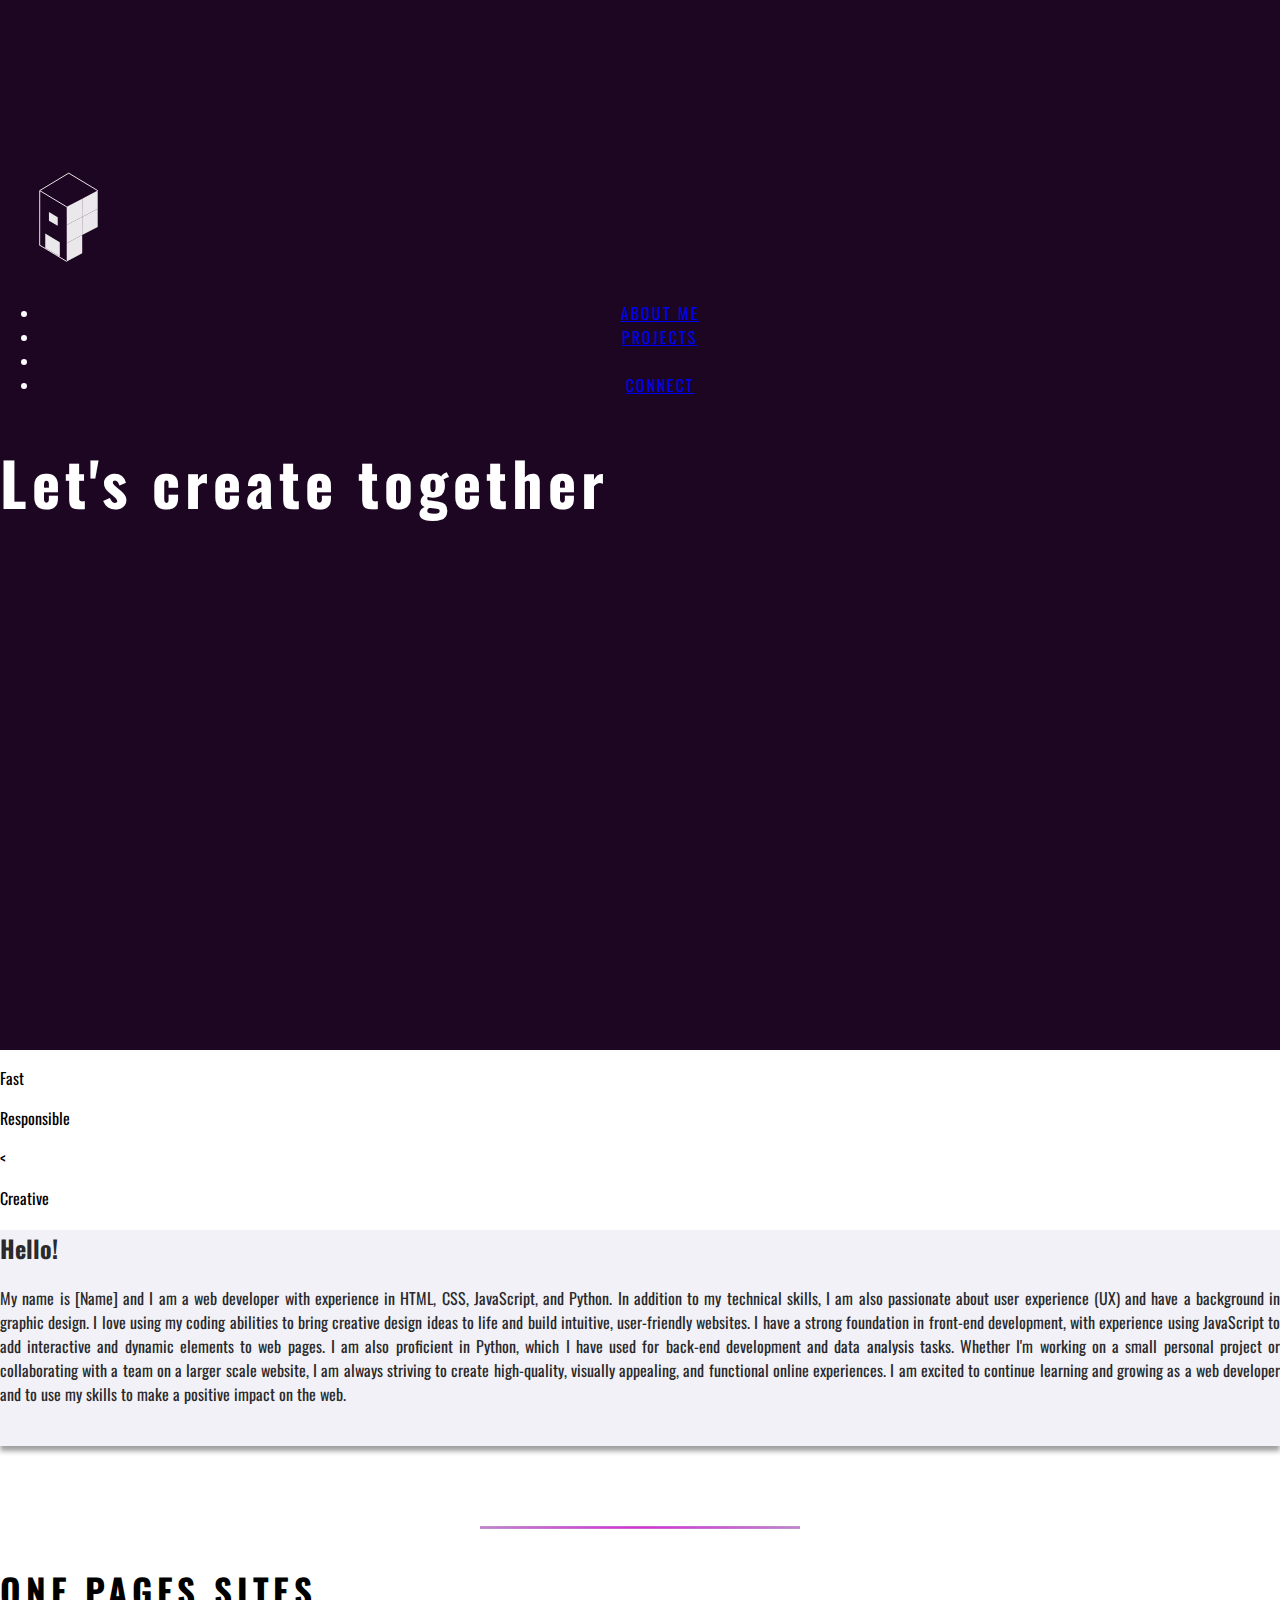
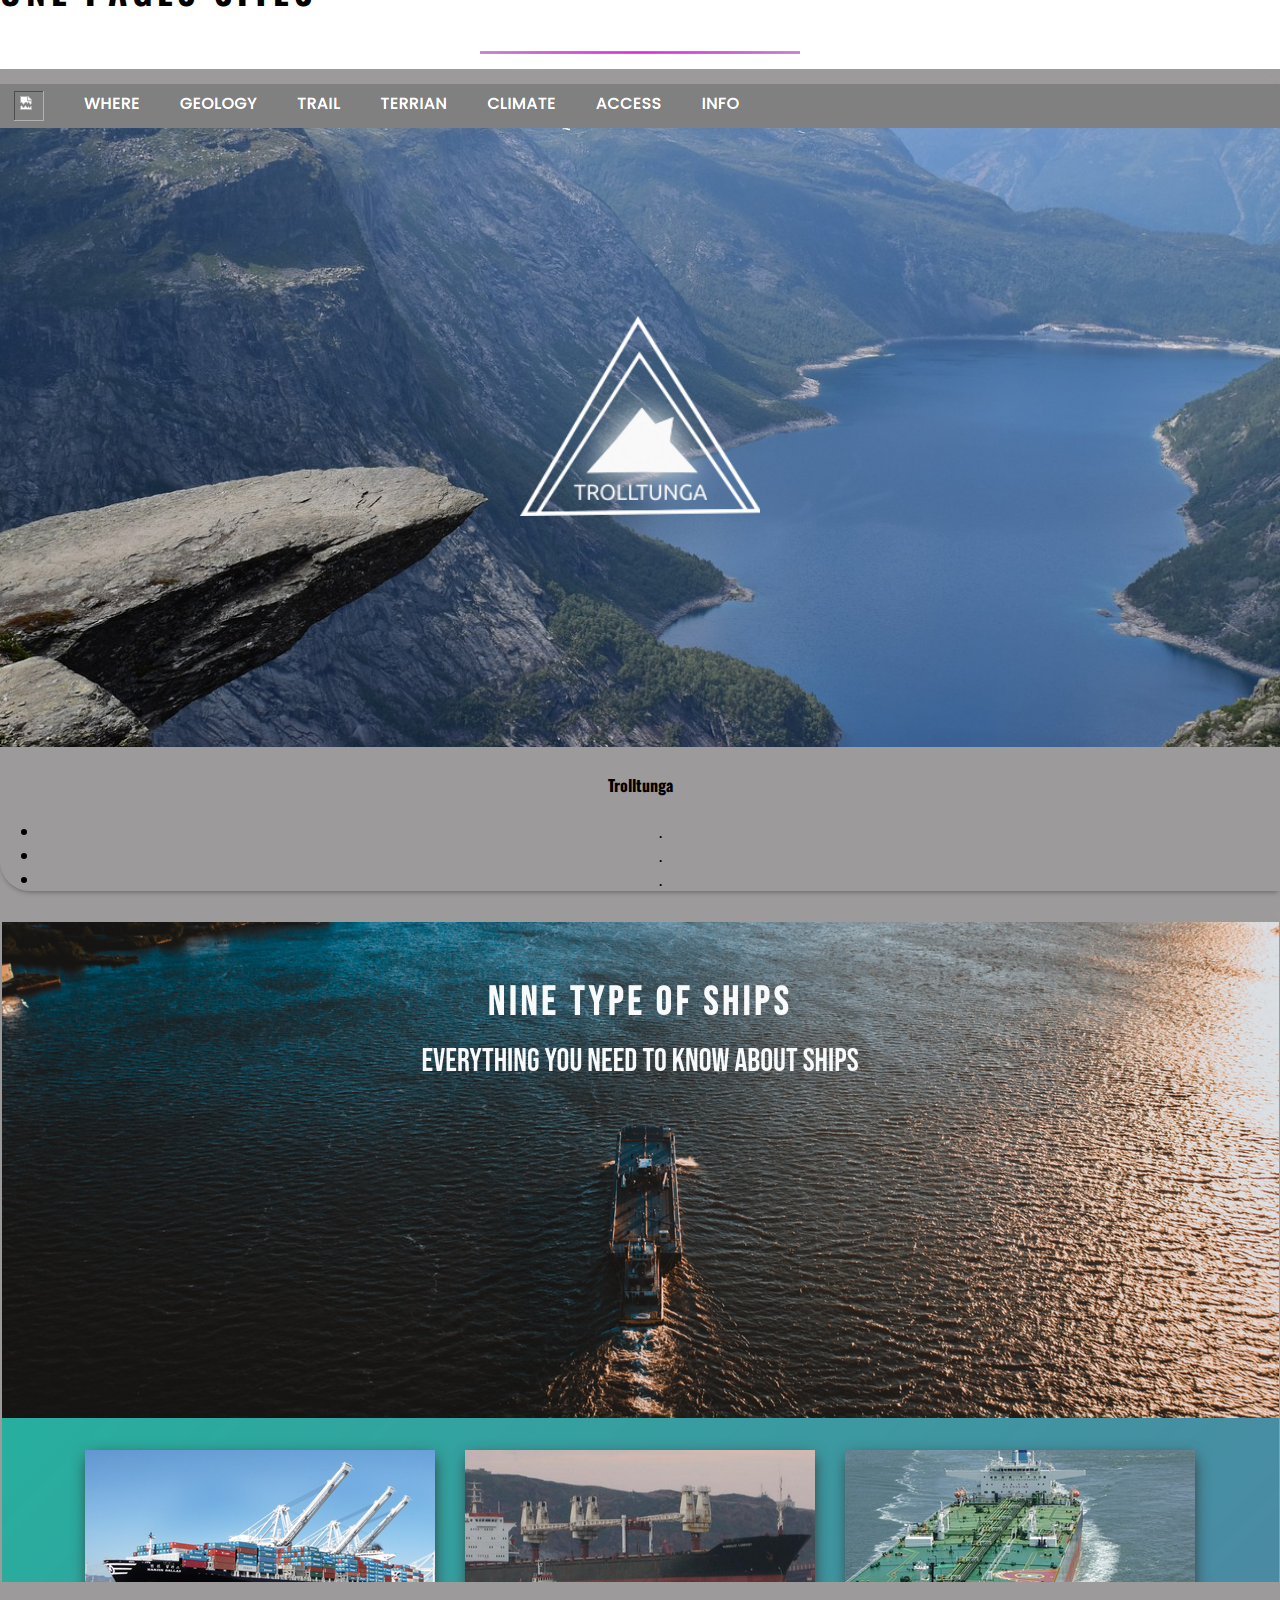
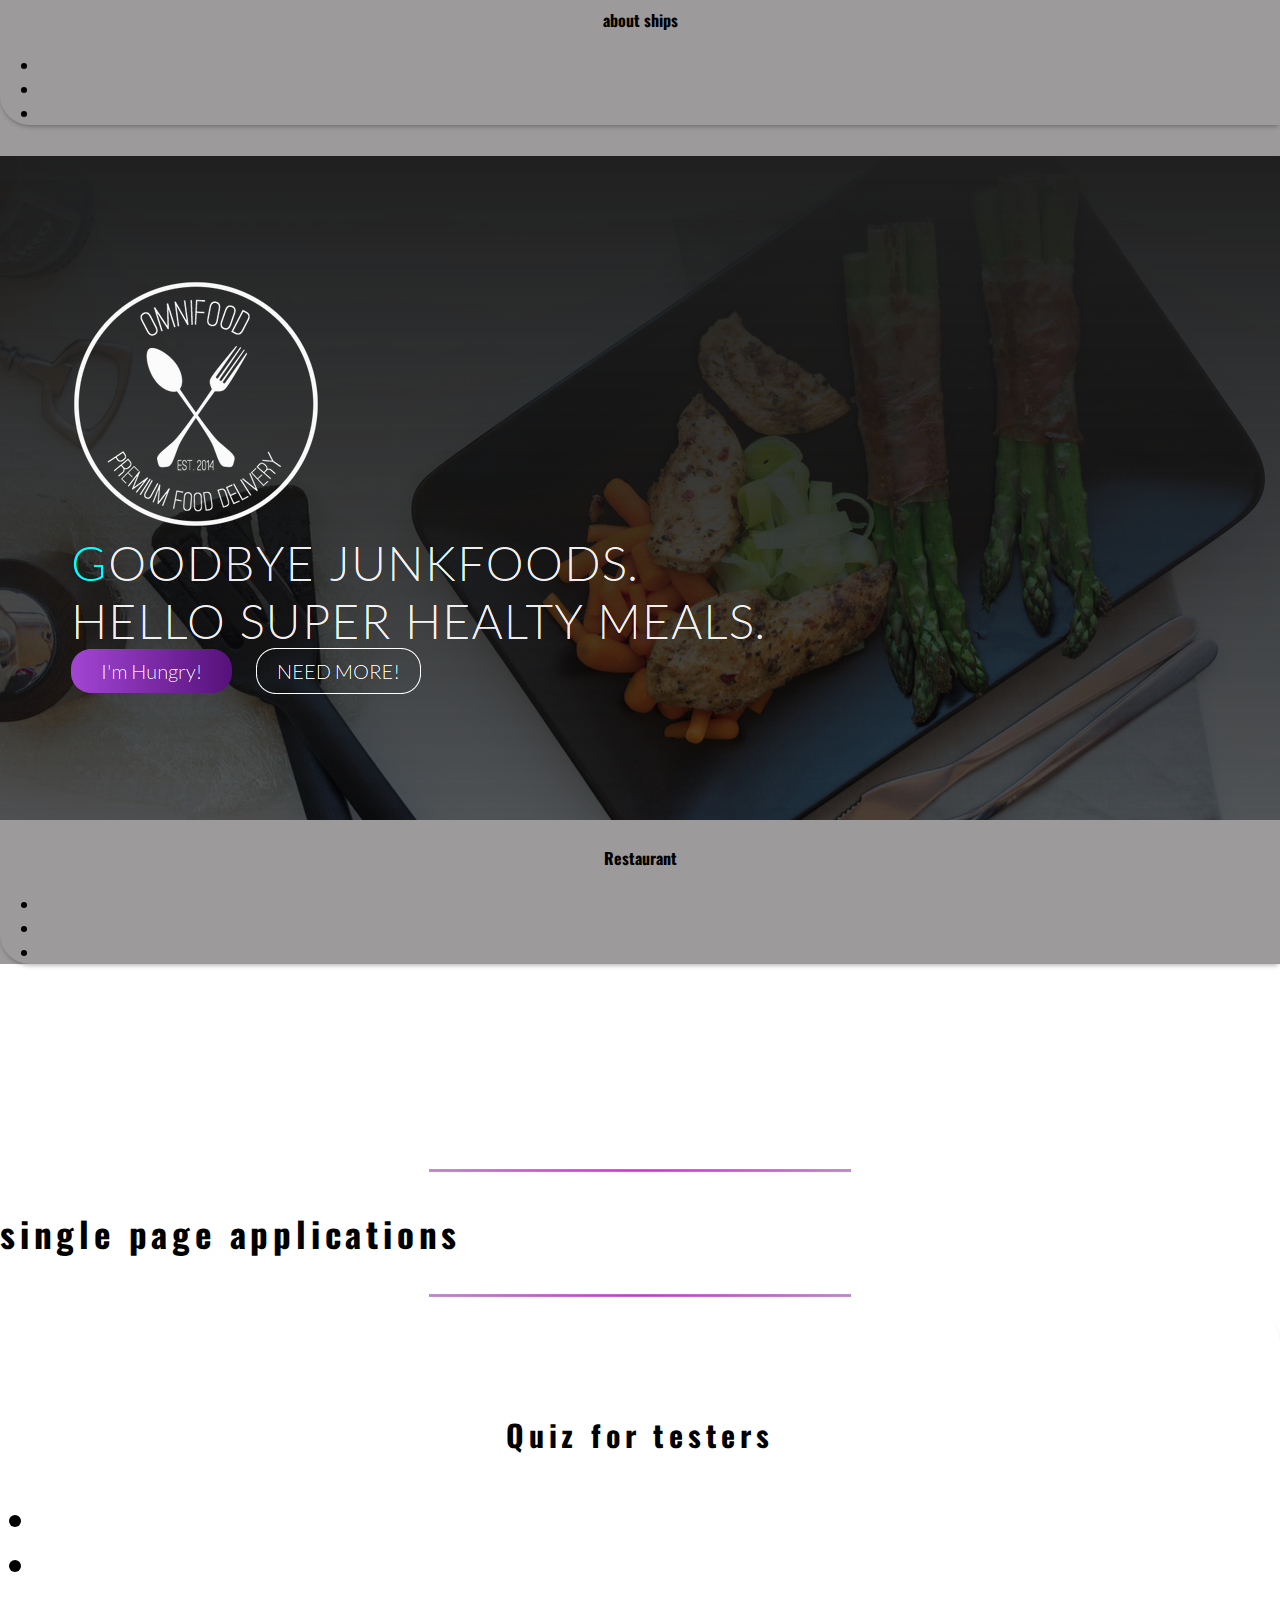
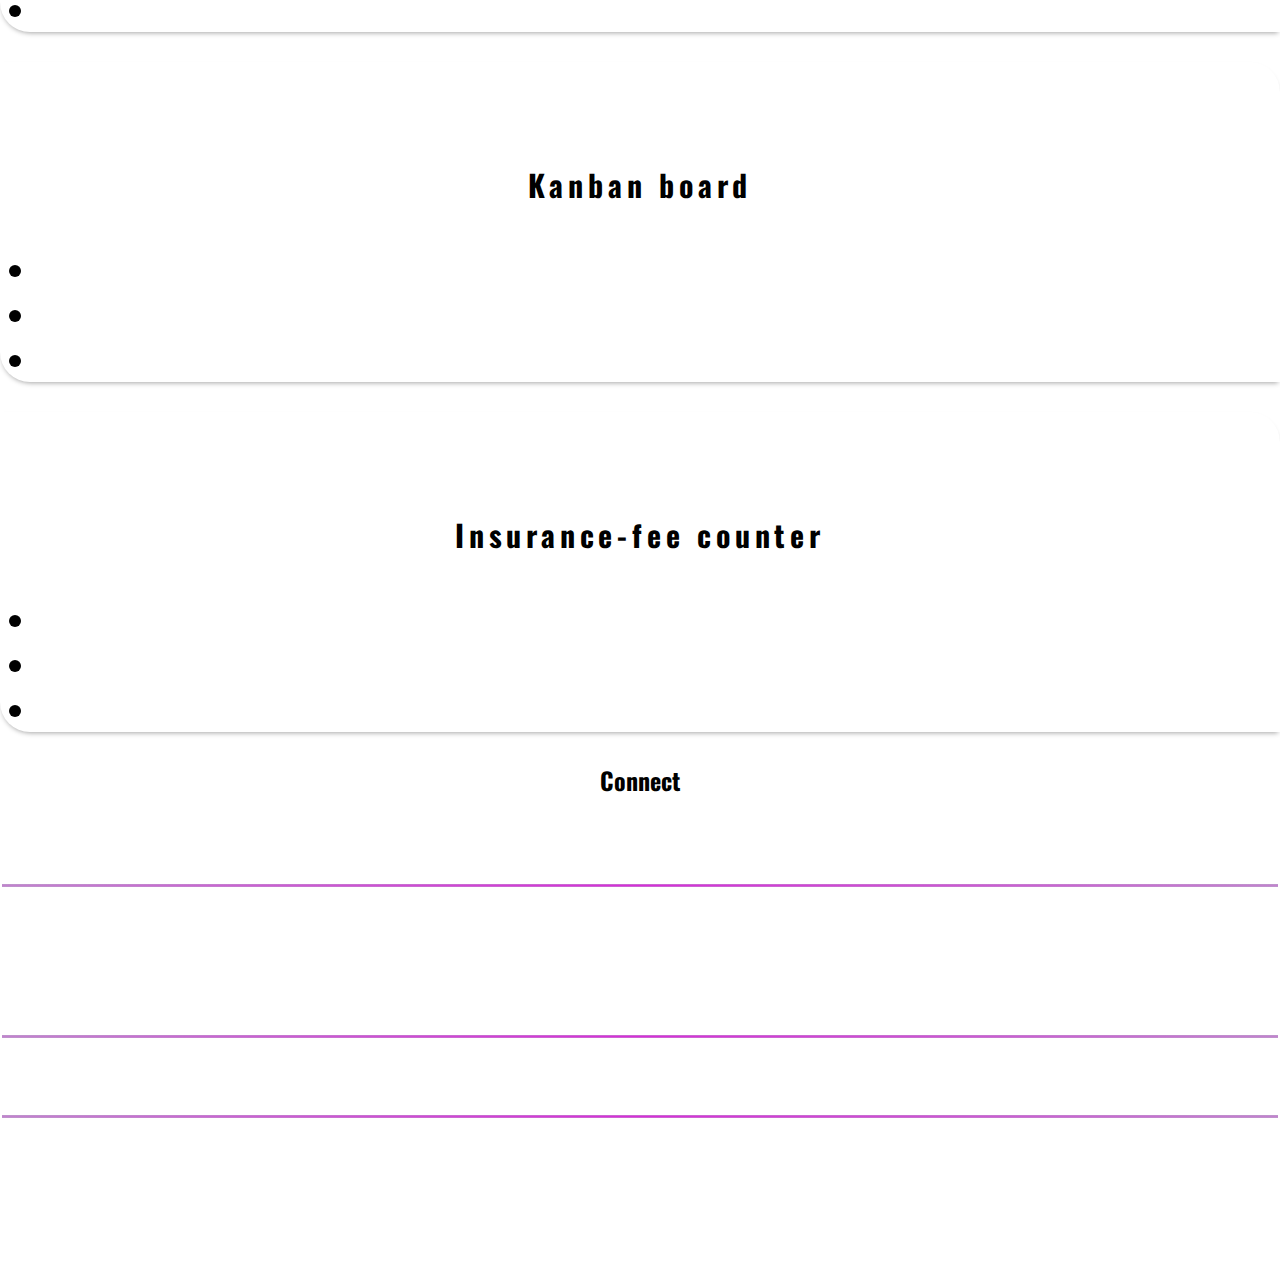
==== commit a55c10d3: "allign text" ====
--- a/index.html
+++ b/index.html
@@ -58,11 +58,11 @@
             </div>
         </div>
         <div class="jumbotron" id="Jumbo-about">
-            <h2>About me</h2>
-            <p class="lead">Hello! My name is [Name] and I am a web developer with experience in HTML, CSS, JavaScript, and Python. In addition to my technical skills, I am also passionate about user experience (UX) and have a background in graphic design. I love using
-                my coding abilities to bring creative design ideas to life and build intuitive, user-friendly websites. I have a strong foundation in front-end development, with experience using JavaScript to add interactive and dynamic elements to web
-                pages. I am also proficient in Python, which I have used for back-end development and data analysis tasks. Whether I'm working on a small personal project or collaborating with a team on a larger scale website, I am always striving to
-                create high-quality, visually appealing, and functional online experiences. I am excited to continue learning and growing as a web developer and to use my skills to make a positive impact on the web.</p><br>
+            <h2>Hello!</h2>
+            <p class="lead"> My name is [Name] and I am a web developer with experience in HTML, CSS, JavaScript, and Python. In addition to my technical skills, I am also passionate about user experience (UX) and have a background in graphic design. I love using my coding
+                abilities to bring creative design ideas to life and build intuitive, user-friendly websites. I have a strong foundation in front-end development, with experience using JavaScript to add interactive and dynamic elements to web pages. I
+                am also proficient in Python, which I have used for back-end development and data analysis tasks. Whether I'm working on a small personal project or collaborating with a team on a larger scale website, I am always striving to create high-quality,
+                visually appealing, and functional online experiences. I am excited to continue learning and growing as a web developer and to use my skills to make a positive impact on the web.</p><br>
         </div>
     </div>
     <div class="text-center" id="projects">
--- a/base.css
+++ b/base.css
@@ -62,6 +62,7 @@
     box-shadow: rgba(14, 13, 13, 0.4) 0px 5px 5px;
     background-color: rgb(241, 241, 247);
     color: rgb(42, 41, 43);
+    text-align: justify;
 }
 
 
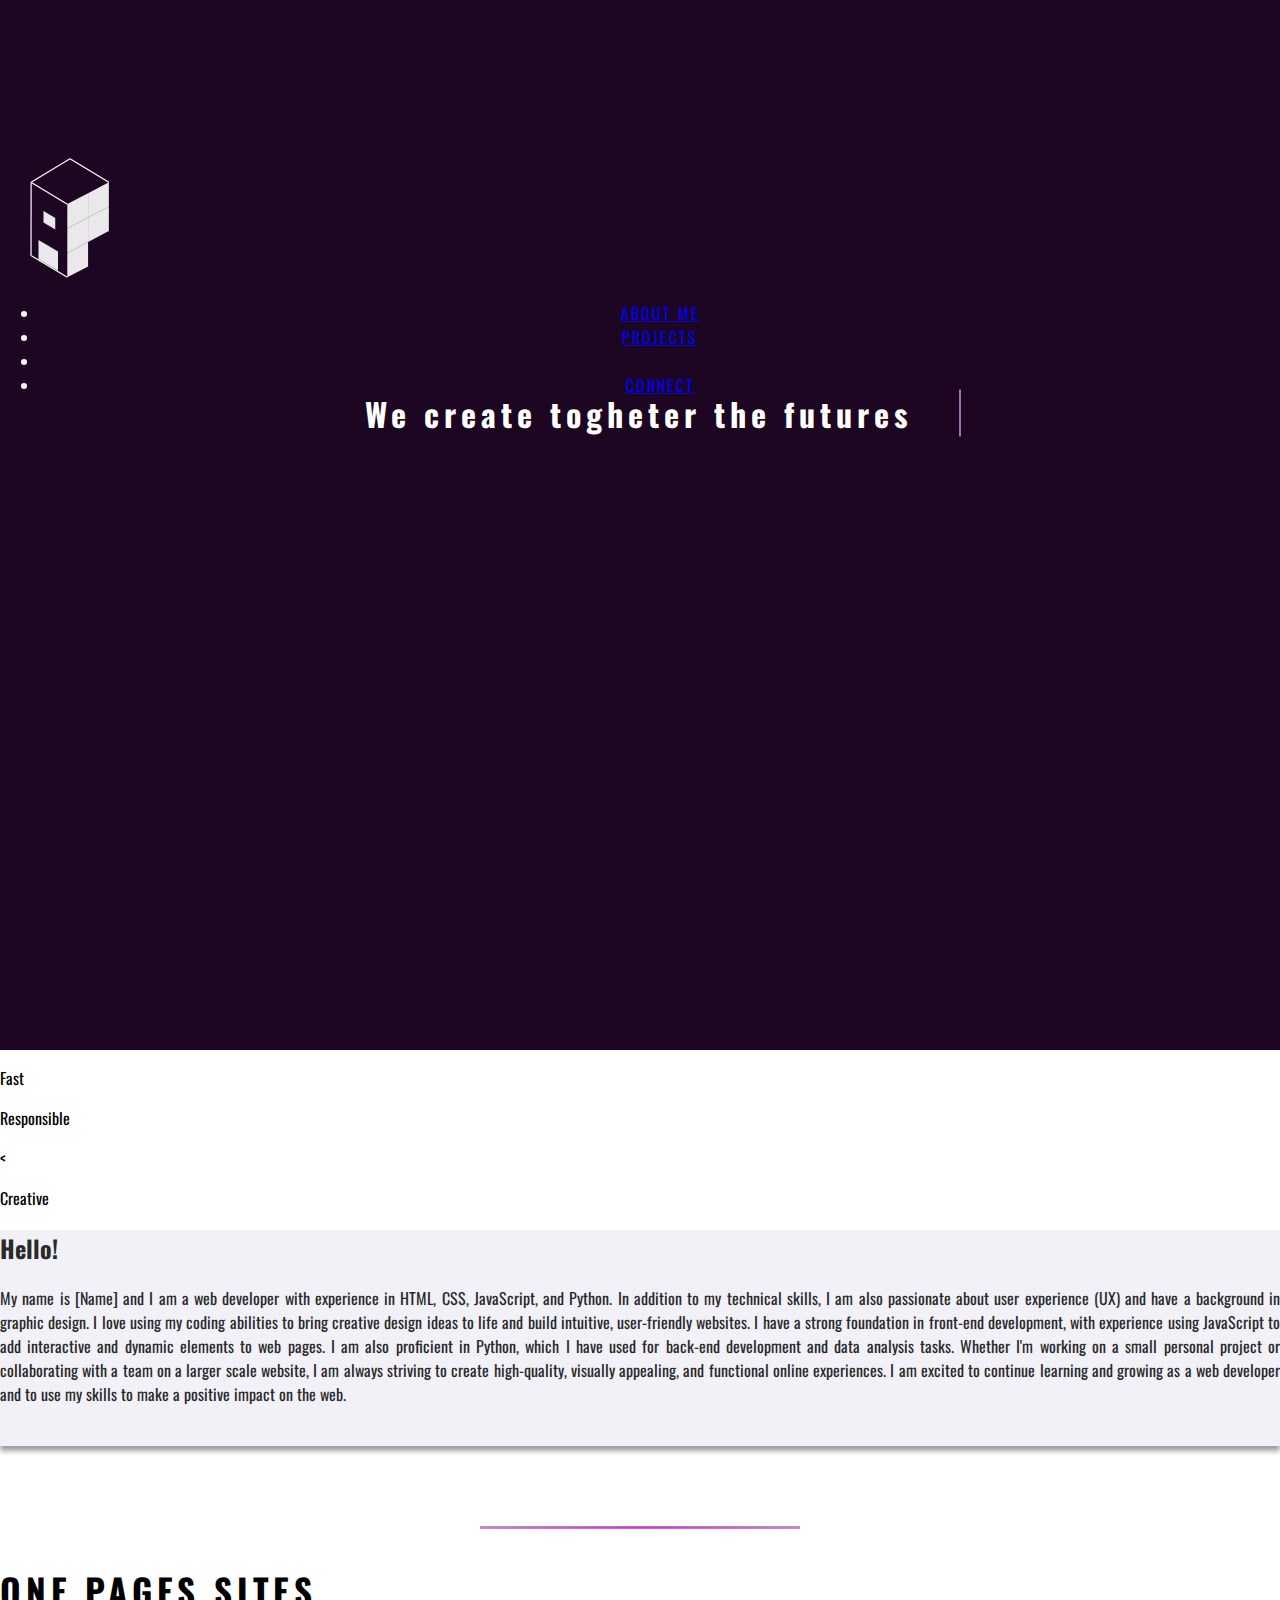
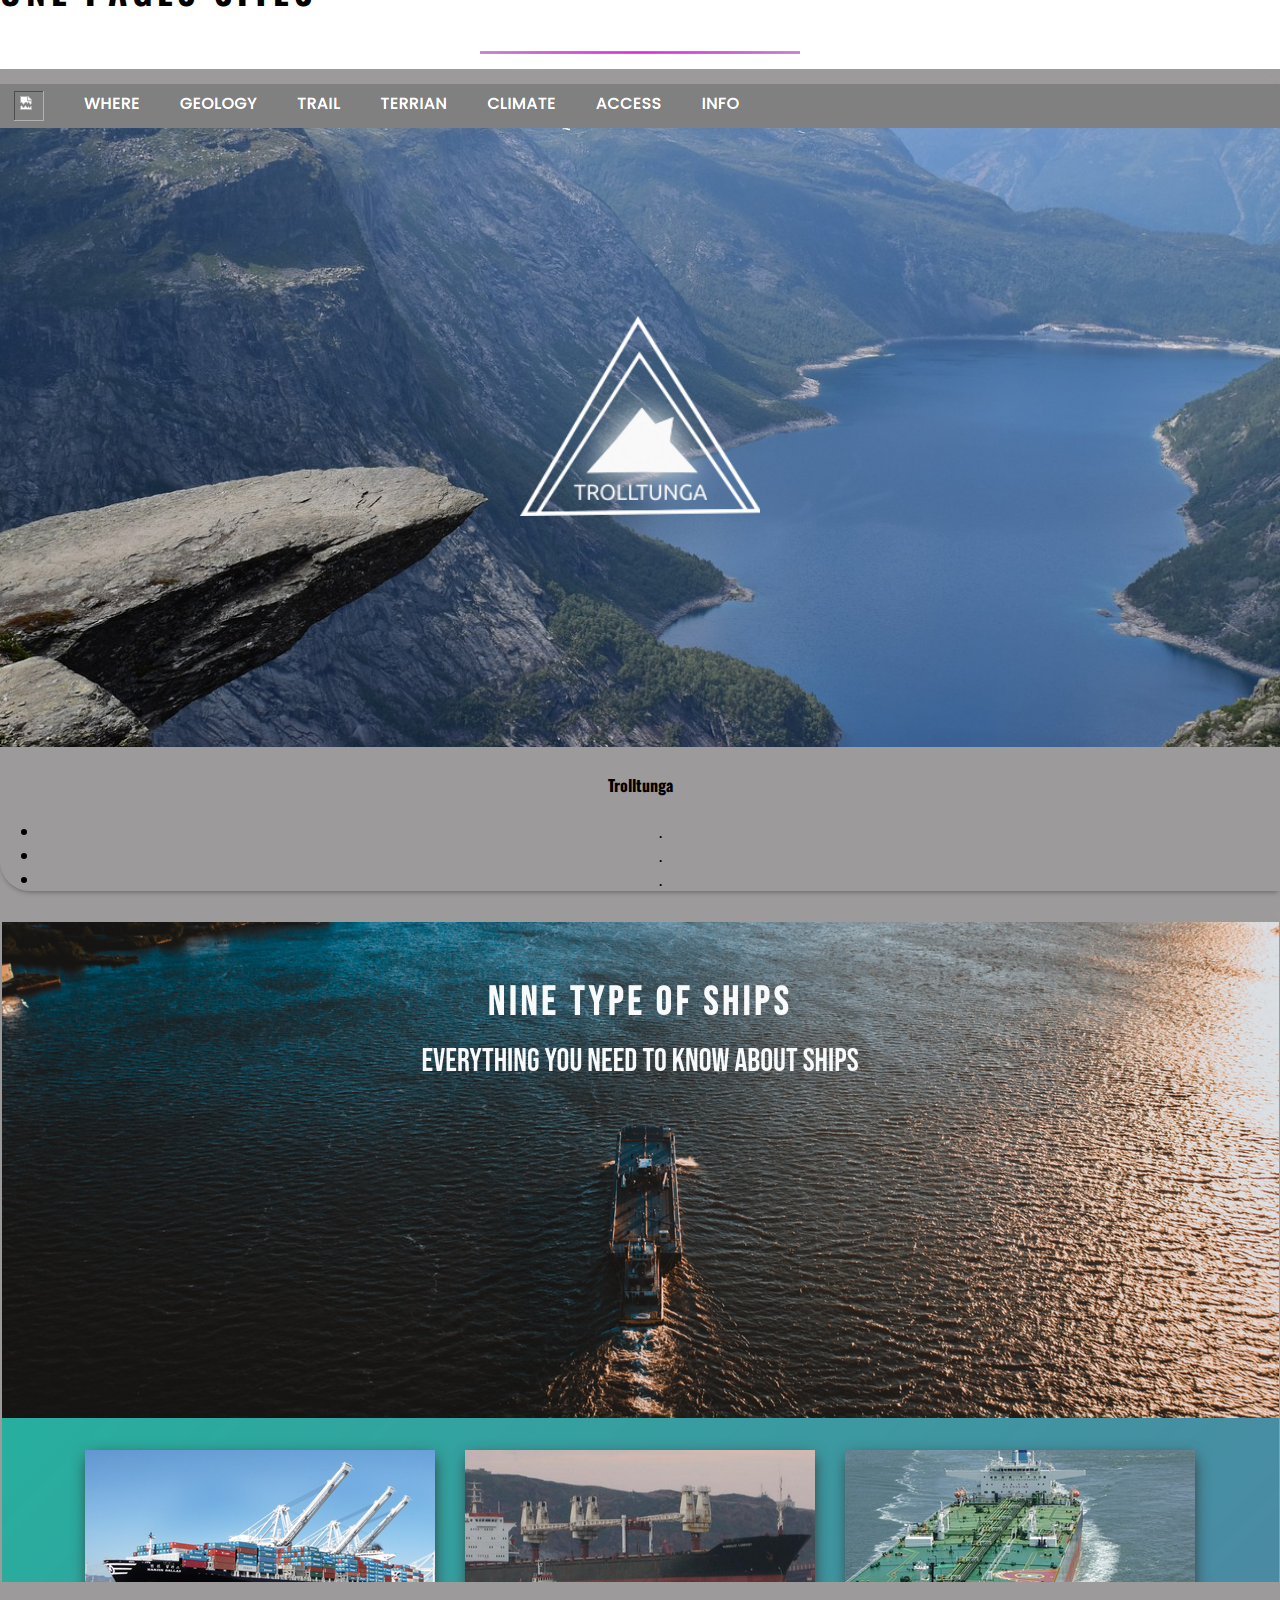
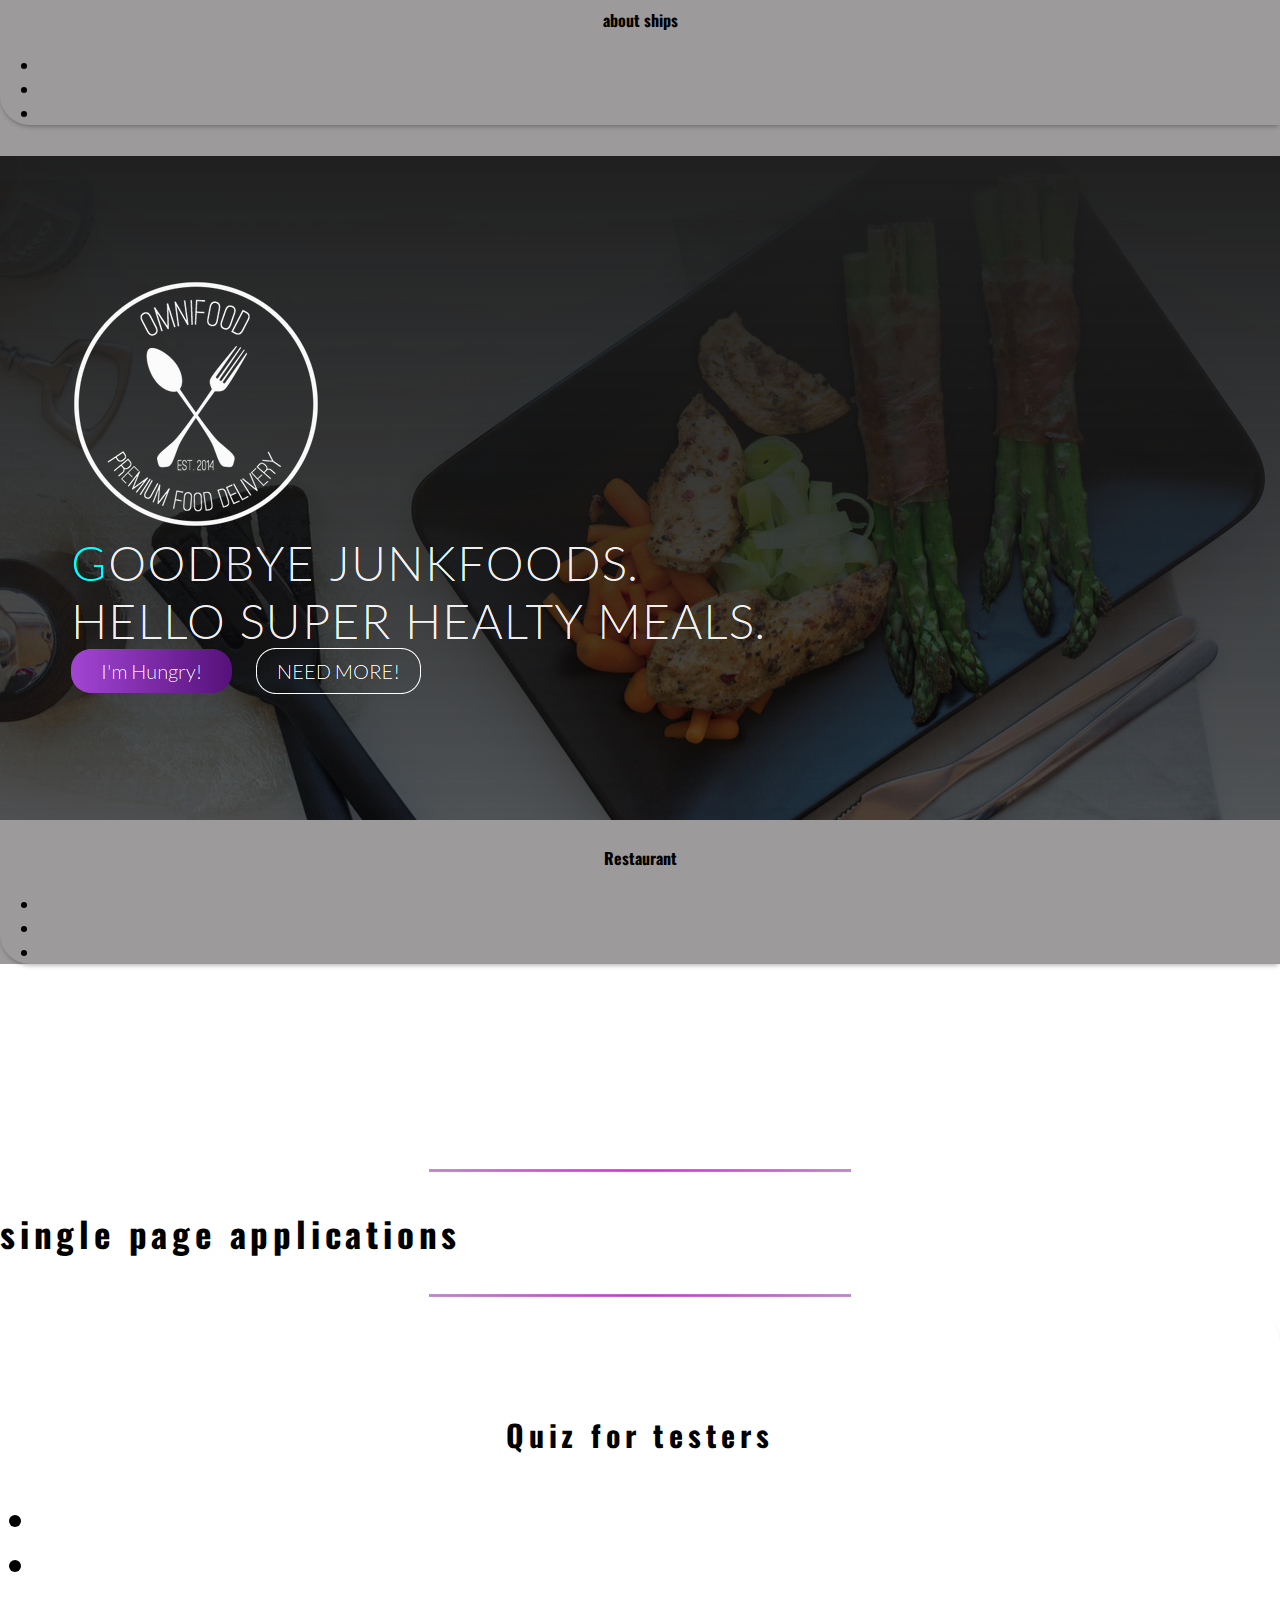
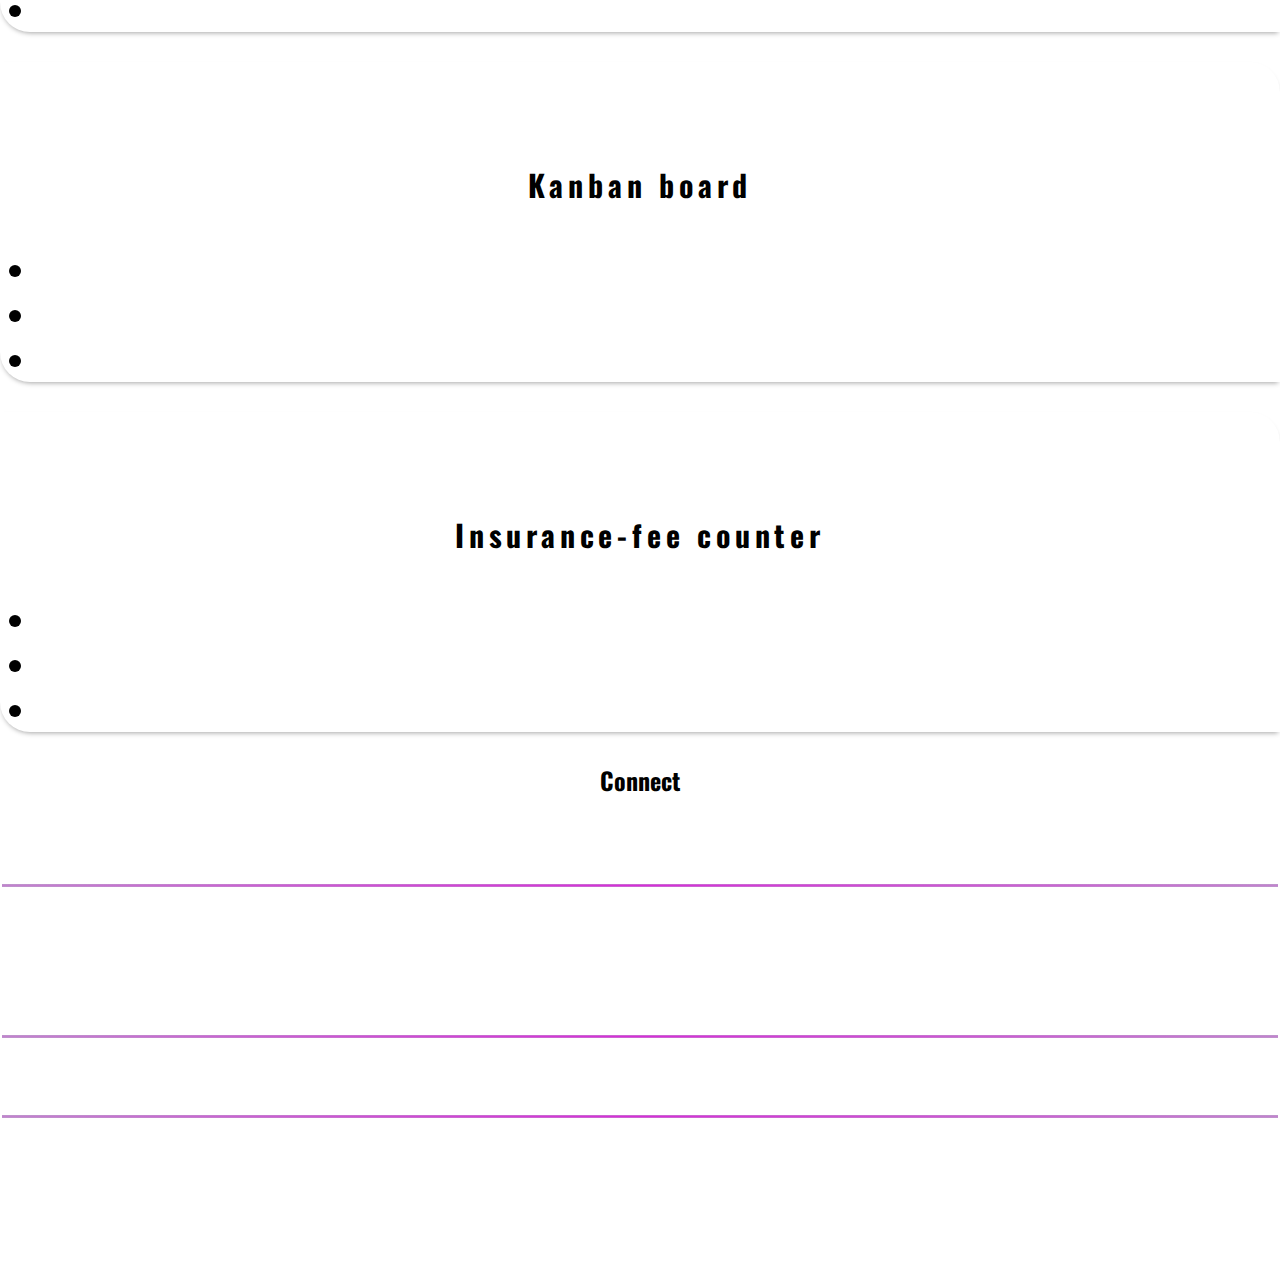
==== commit 9d1b02e1: "Typing effect added" ====
--- a/index.html
+++ b/index.html
@@ -37,7 +37,7 @@
                 </li>
             </ul>
         </nav>
-        <h1 class="text-center p-4" id="header__text">Let's create together</h1>
+        <h1 class="text-center p-4 line-1 anim-typewriter" id="header__text">We create togheter the futures </h1>
     </div>
     <div class="container-fluid justify-content-center text-center">
         <div class="row">
--- a/base.css
+++ b/base.css
@@ -22,6 +22,46 @@
 
 h1 {
     font-size: 60px;
+}
+
+
+/* Animation */
+
+.line-1 {
+    position: relative;
+    width: 20em;
+    margin: 0 auto;
+    border-right: 2px solid rgba(211, 144, 231, 0.75);
+    font-size: 200%;
+    text-align: center;
+    white-space: nowrap;
+    overflow: hidden;
+    transform: translateY(-50%);
+}
+
+
+/* Animation */
+
+.anim-typewriter {
+    animation: typewriter 4s steps(40) 1s 1 normal both, blinkTextCursor 500ms steps(40) infinite normal;
+}
+
+@keyframes typewriter {
+    from {
+        width: 0;
+    }
+    to {
+        width: 17.5em;
+    }
+}
+
+@keyframes blinkTextCursor {
+    from {
+        border-right-color: rgba(255, 255, 255, .75);
+    }
+    to {
+        border-right-color: transparent;
+    }
 }
 
 #header {
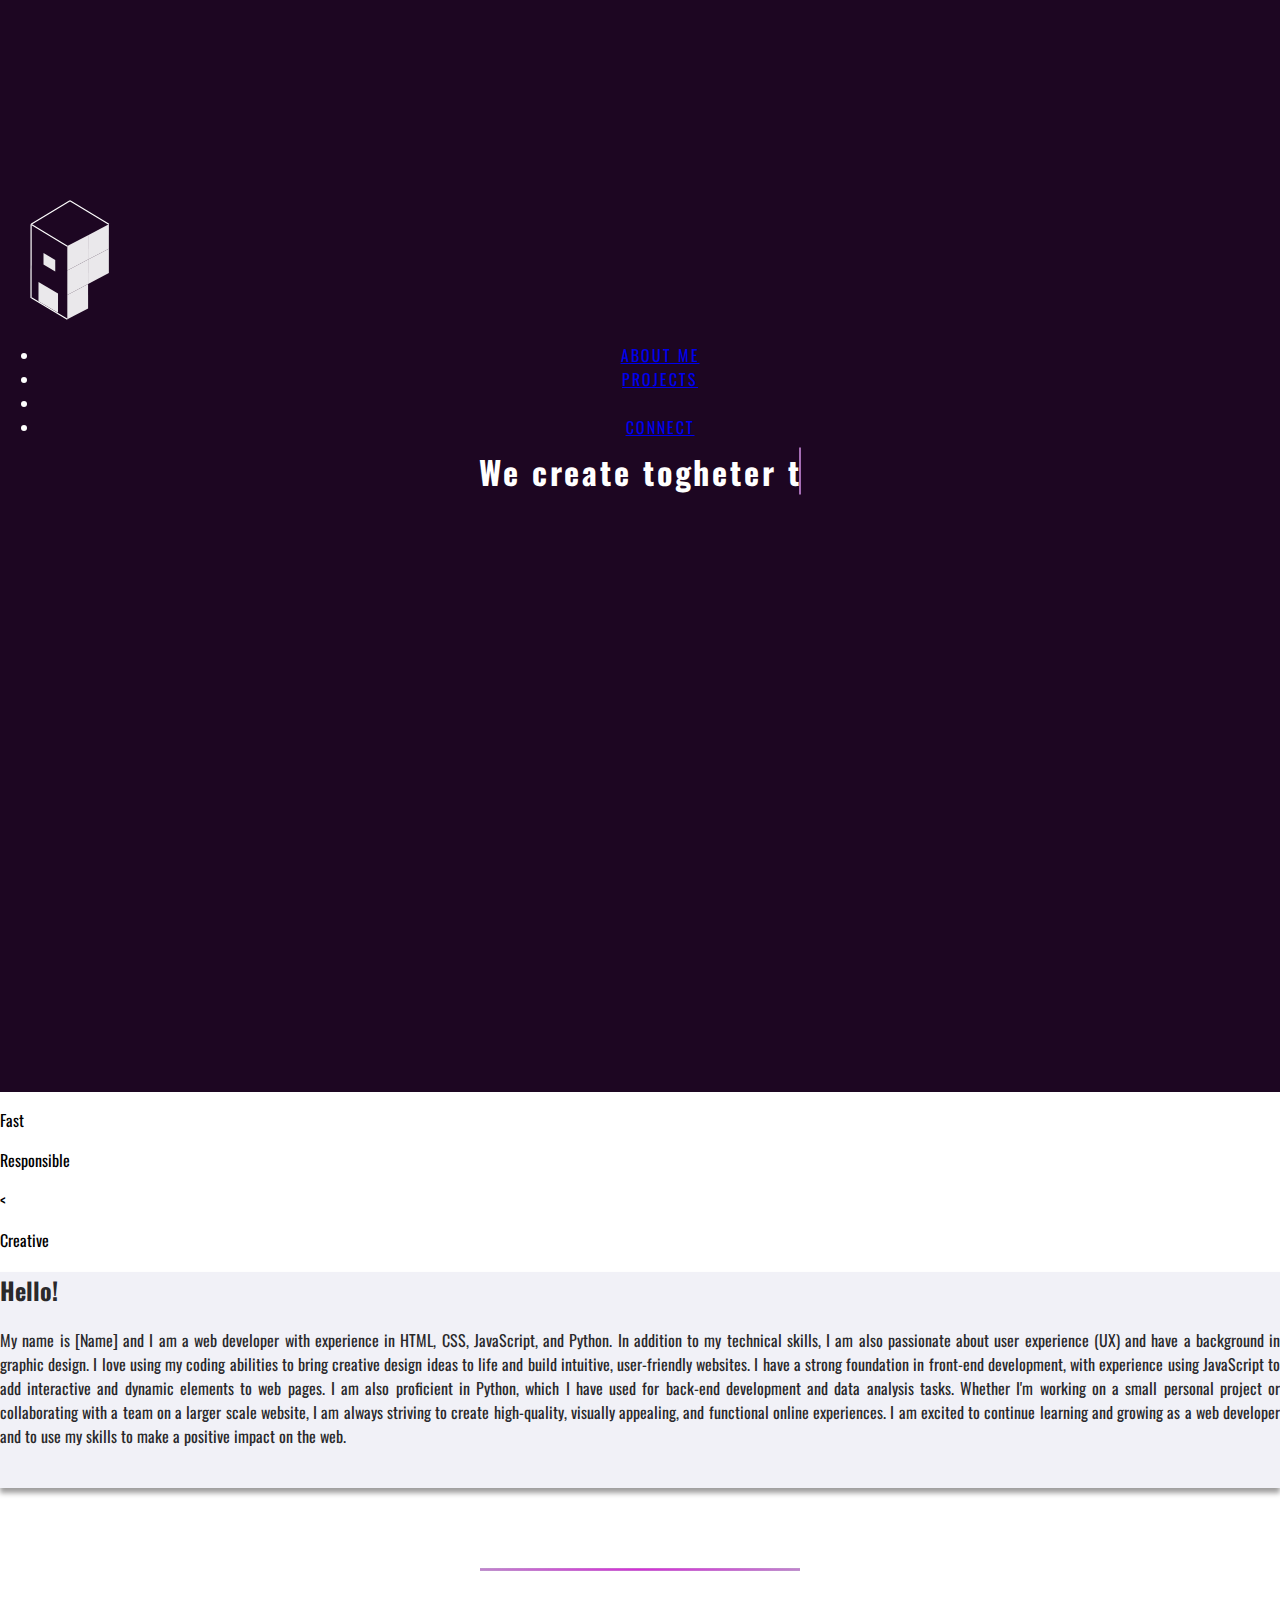
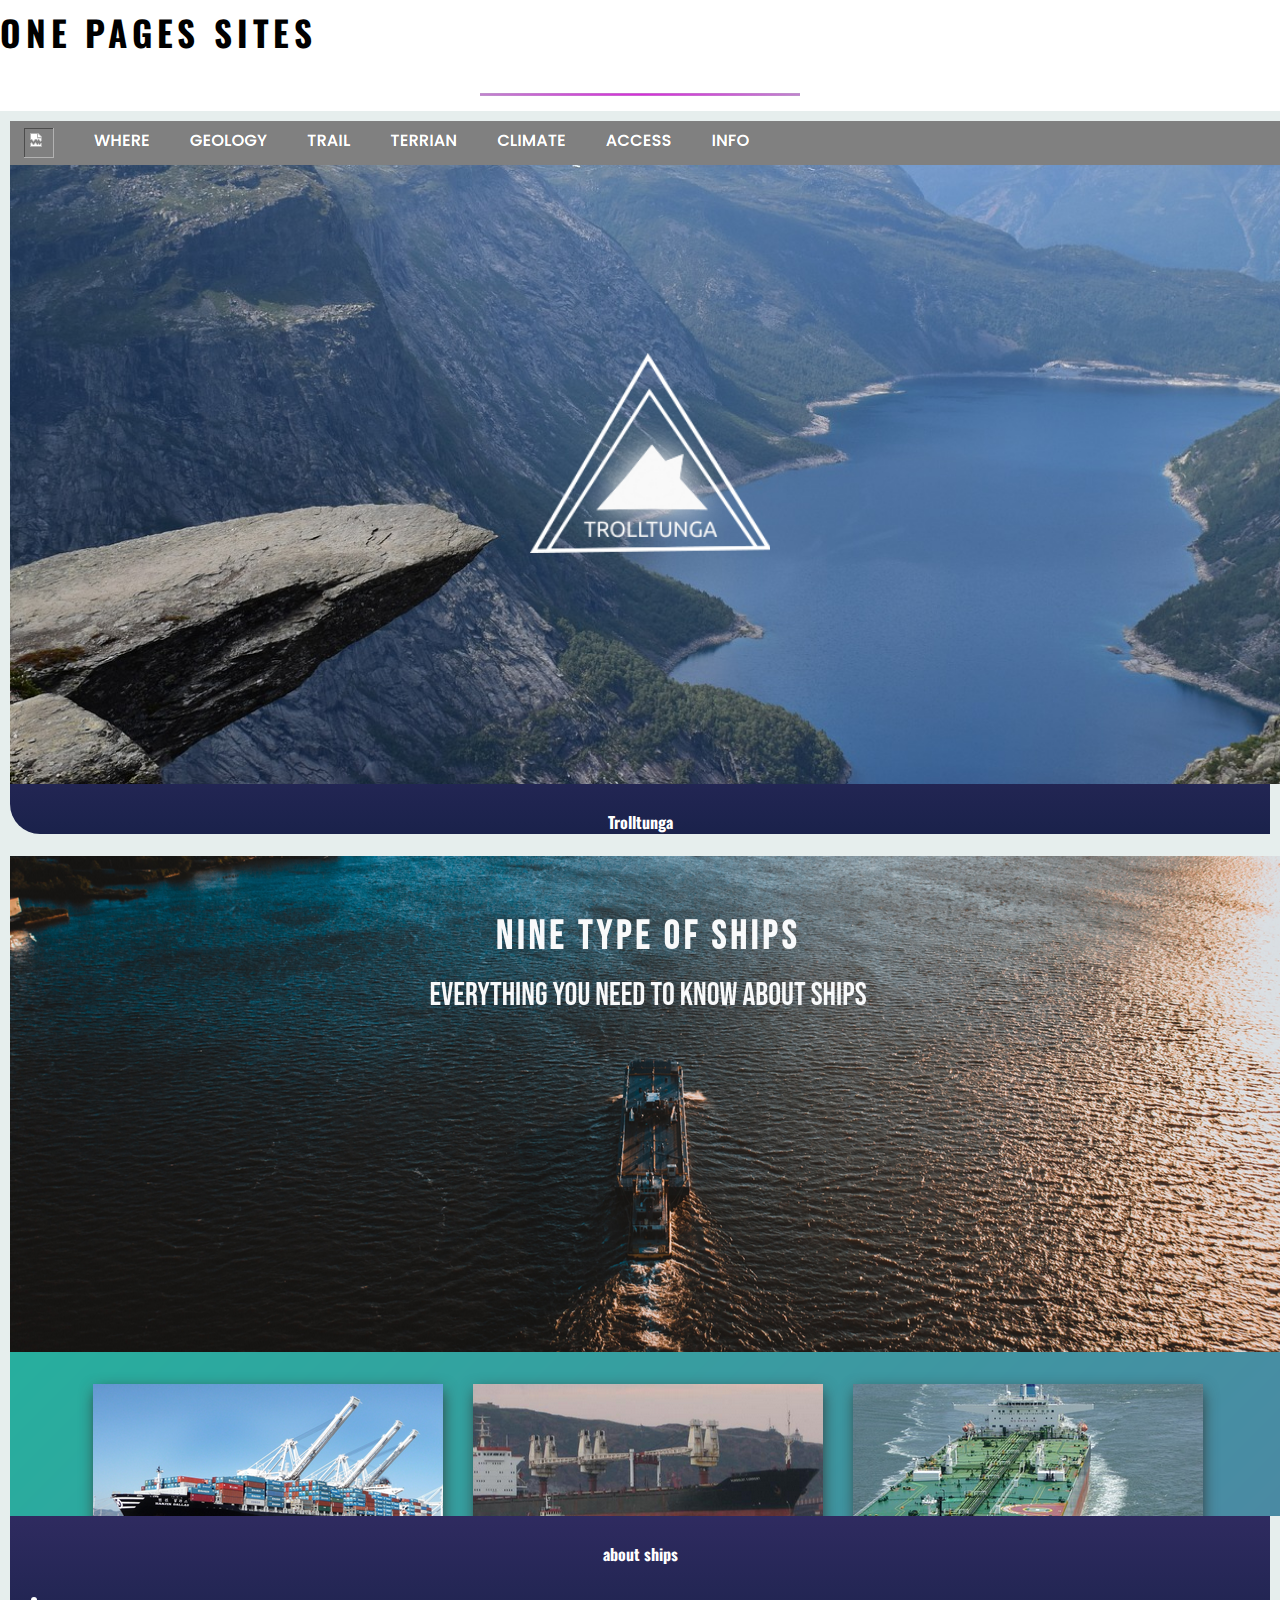
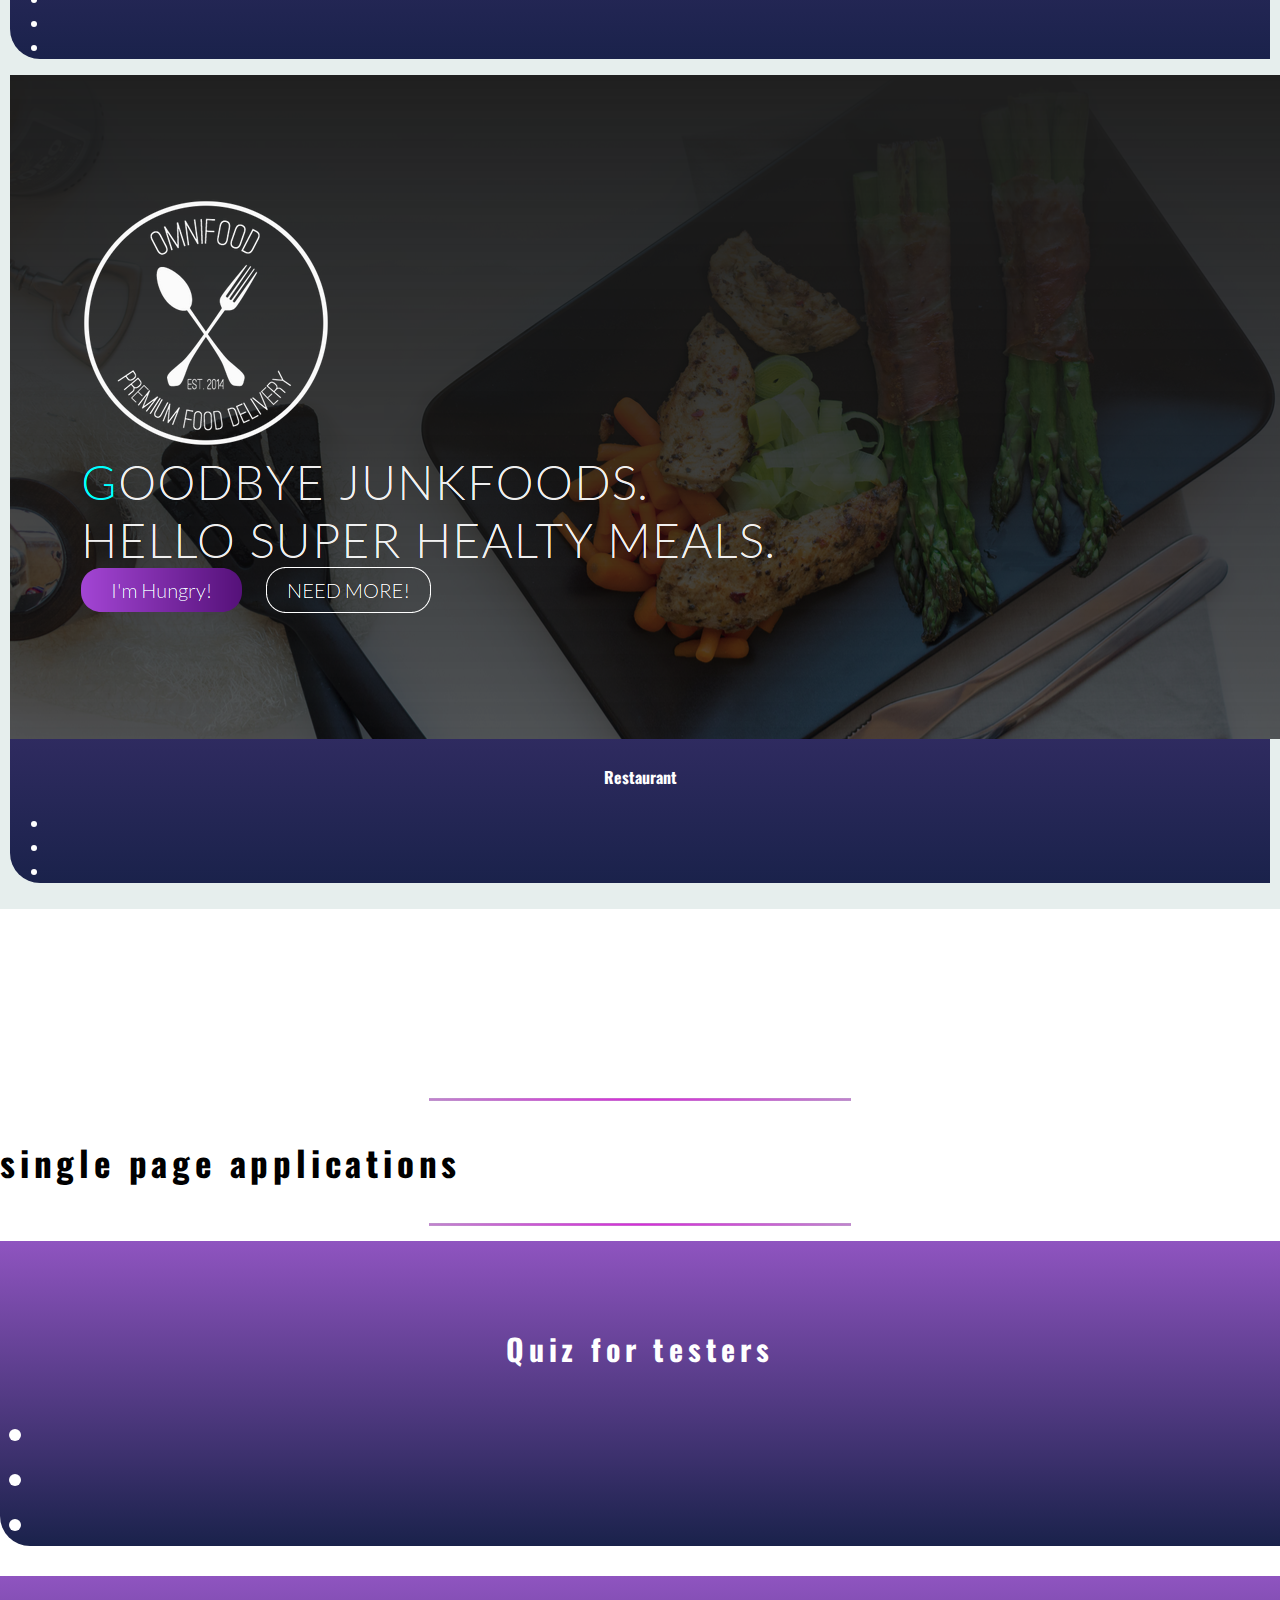
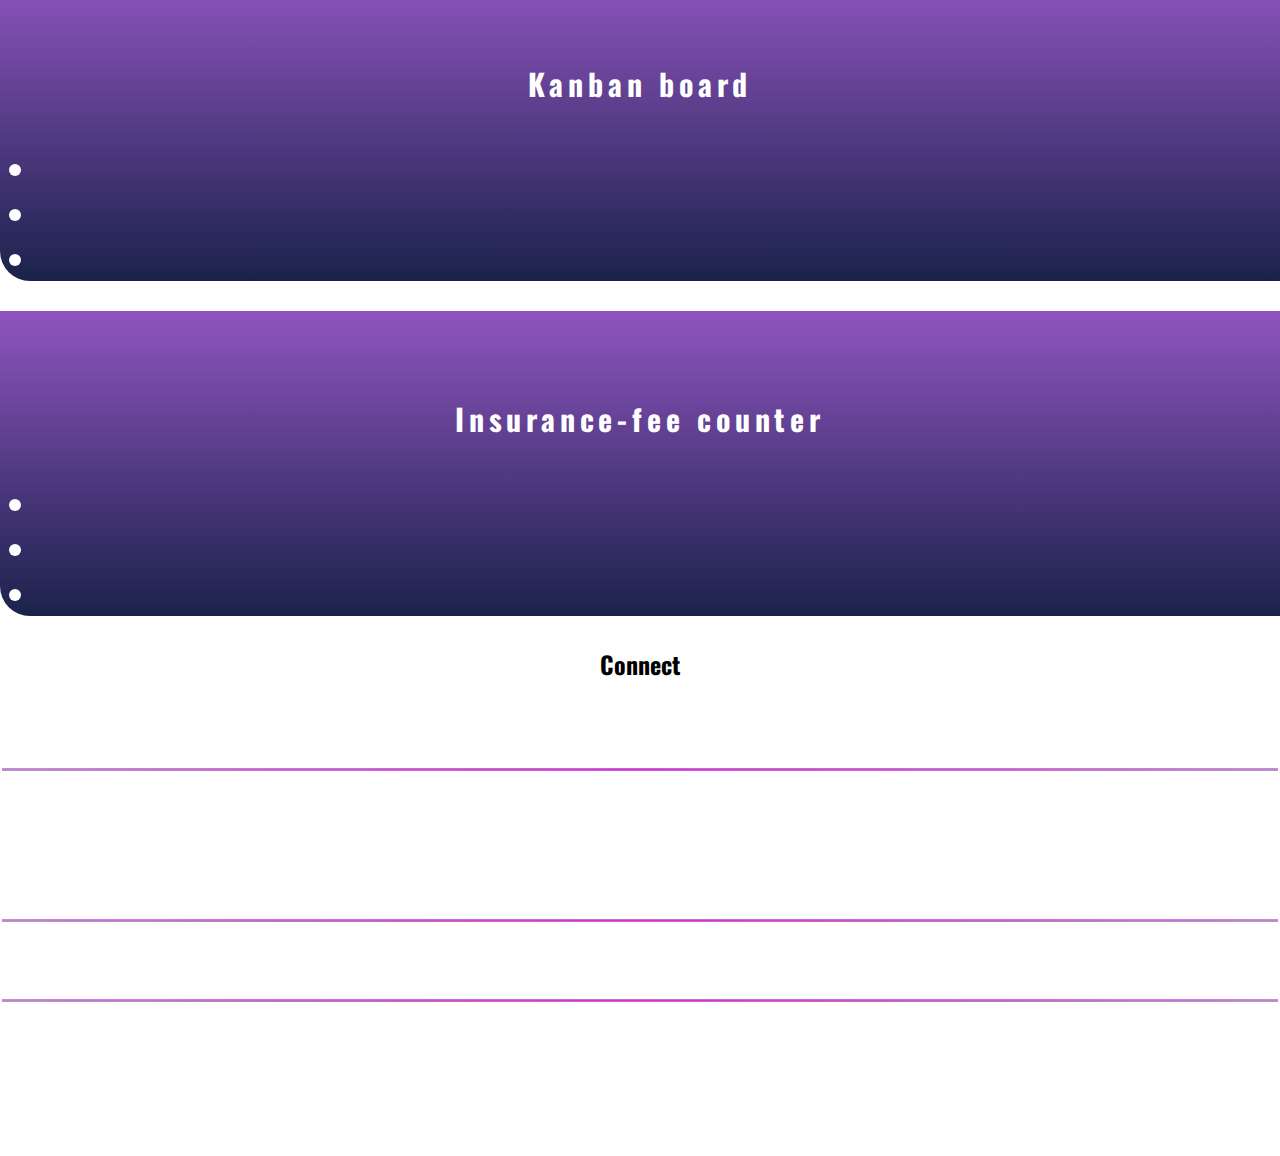
==== commit 05069985: "Align some object" ====
--- a/index.html
+++ b/index.html
@@ -37,7 +37,7 @@
                 </li>
             </ul>
         </nav>
-        <h1 class="text-center p-4 line-1 anim-typewriter" id="header__text">We create togheter the futures </h1>
+        <h1 class="text-center p-6 m-6 line-1 anim-typewriter" id="header__text"> We create togheter the futures </h1>
     </div>
     <div class="container-fluid justify-content-center text-center">
         <div class="row">
@@ -82,9 +82,7 @@
                         <h3></h3>
                     </p>
                     <ul class="text-center list-unstyled m-0 p-0">
-                        <li>.</li>
-                        <li>.</li>
-                        <li>.</li>
+
                     </ul>
                 </div>
             </div>
--- a/base.css
+++ b/base.css
@@ -12,6 +12,10 @@
     scroll-behavior: smooth;
 }
 
+p {
+    letter-spacing: 2;
+}
+
 .navbar {
     text-align: center;
     background: transparent;
@@ -19,17 +23,13 @@
 
 
 /*header*/
-
-h1 {
-    font-size: 60px;
-}
 
 
 /* Animation */
 
 .line-1 {
     position: relative;
-    width: 20em;
+    width: 10em;
     margin: 0 auto;
     border-right: 2px solid rgba(211, 144, 231, 0.75);
     font-size: 200%;
@@ -40,10 +40,10 @@
 }
 
 
-/* Animation */
+/* text animation */
 
 .anim-typewriter {
-    animation: typewriter 4s steps(40) 1s 1 normal both, blinkTextCursor 500ms steps(40) infinite normal;
+    animation: typewriter 4s steps(36) 1s 1 normal both, blinkTextCursor 500ms steps(36) infinite normal;
 }
 
 @keyframes typewriter {
@@ -57,7 +57,7 @@
 
 @keyframes blinkTextCursor {
     from {
-        border-right-color: rgba(255, 255, 255, .75);
+        border-right-color: rgba(255, 255, 255, .50);
     }
     to {
         border-right-color: transparent;
@@ -73,7 +73,7 @@
     background-attachment: fixed;
     color: white;
     letter-spacing: 2px;
-    padding-top: 150px;
+    padding-top: 12em;
     height: 100vh;
     animation: change 30s ease-in-out infinite;
 }
@@ -93,9 +93,10 @@
     }
 }
 
-#header h1 {
+#header__text {
     /*font-family: 'Caveat', cursive;*/
-    letter-spacing: 5px;
+    letter-spacing: 0.09em;
+    margin-top: 1em;
 }
 
 #Jumbo-about {
@@ -158,15 +159,20 @@
 }
 
 #cards-wrap {
-    background-color: rgb(156, 154, 154);
+    background-color: rgb(230, 238, 237);
+    padding: 10px
 }
 
 .card {
-    box-shadow: rgba(0, 0, 0, 0.35) 0px 3px 5px -2px;
+    background: linear-gradient(#8f54c0, #1a224b);
+    color: white;
     text-align: center;
     transition: 0.1s linear;
-    padding-top: 15px;
-    border-radius: 45px 30px 50px 30px / 0px 30px 0px 30px;
+    border-radius: 0px 0px 0px 30px;
+}
+
+.card :nth-child(2) {
+    border-radius: 0px 0px 0px 0px;
 }
 
 .card:hover {
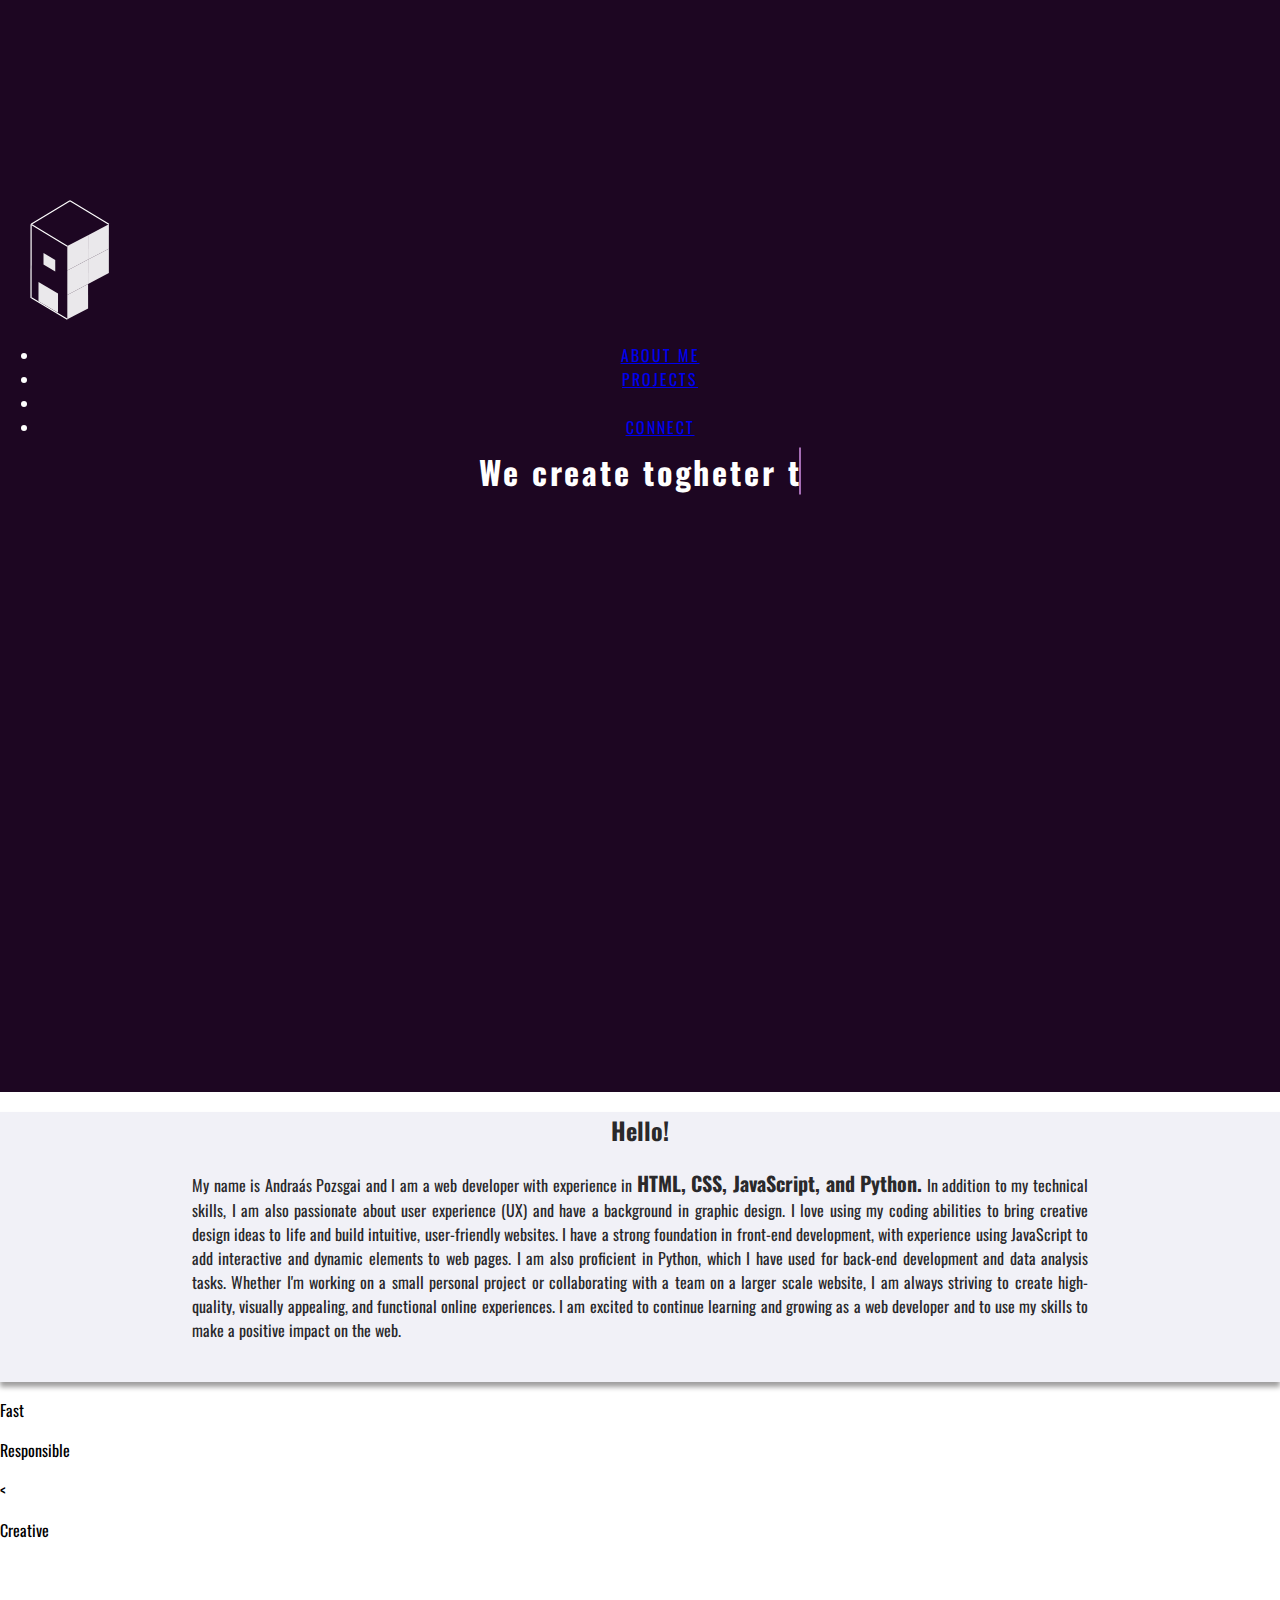
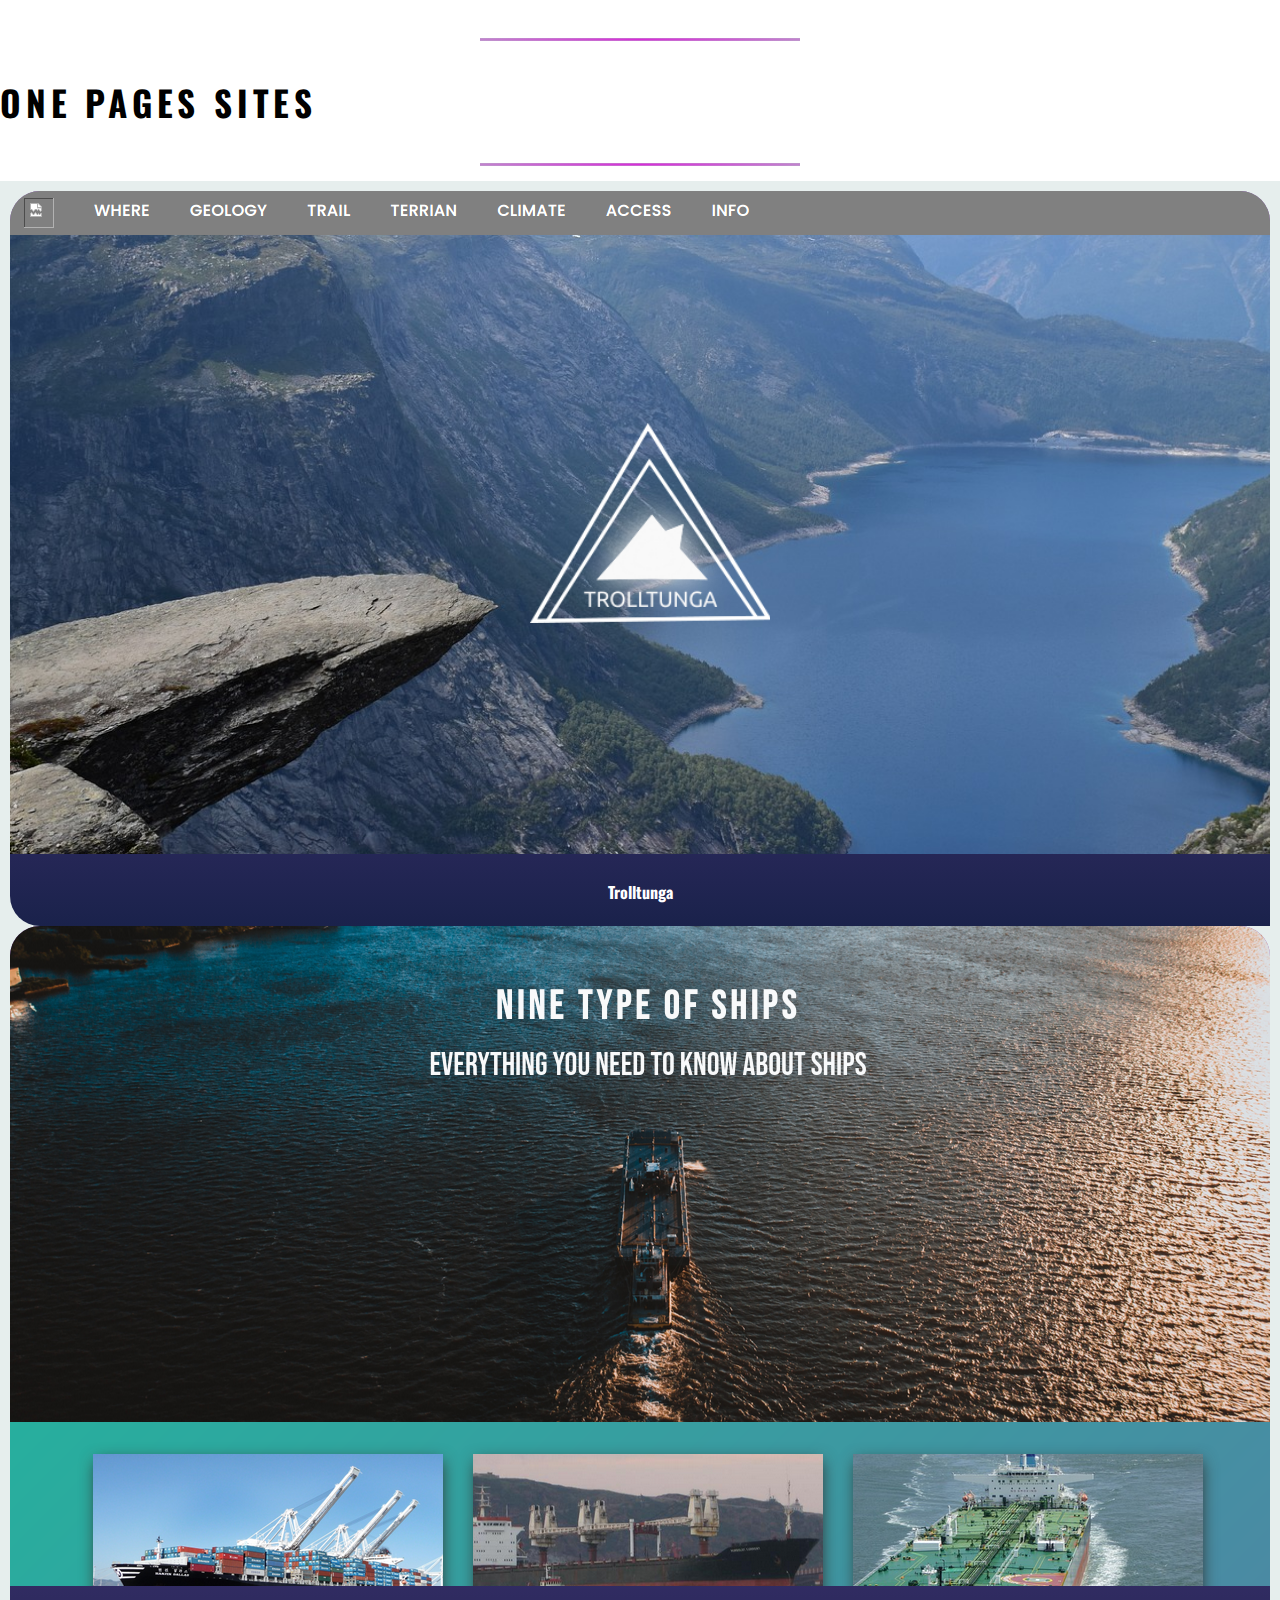
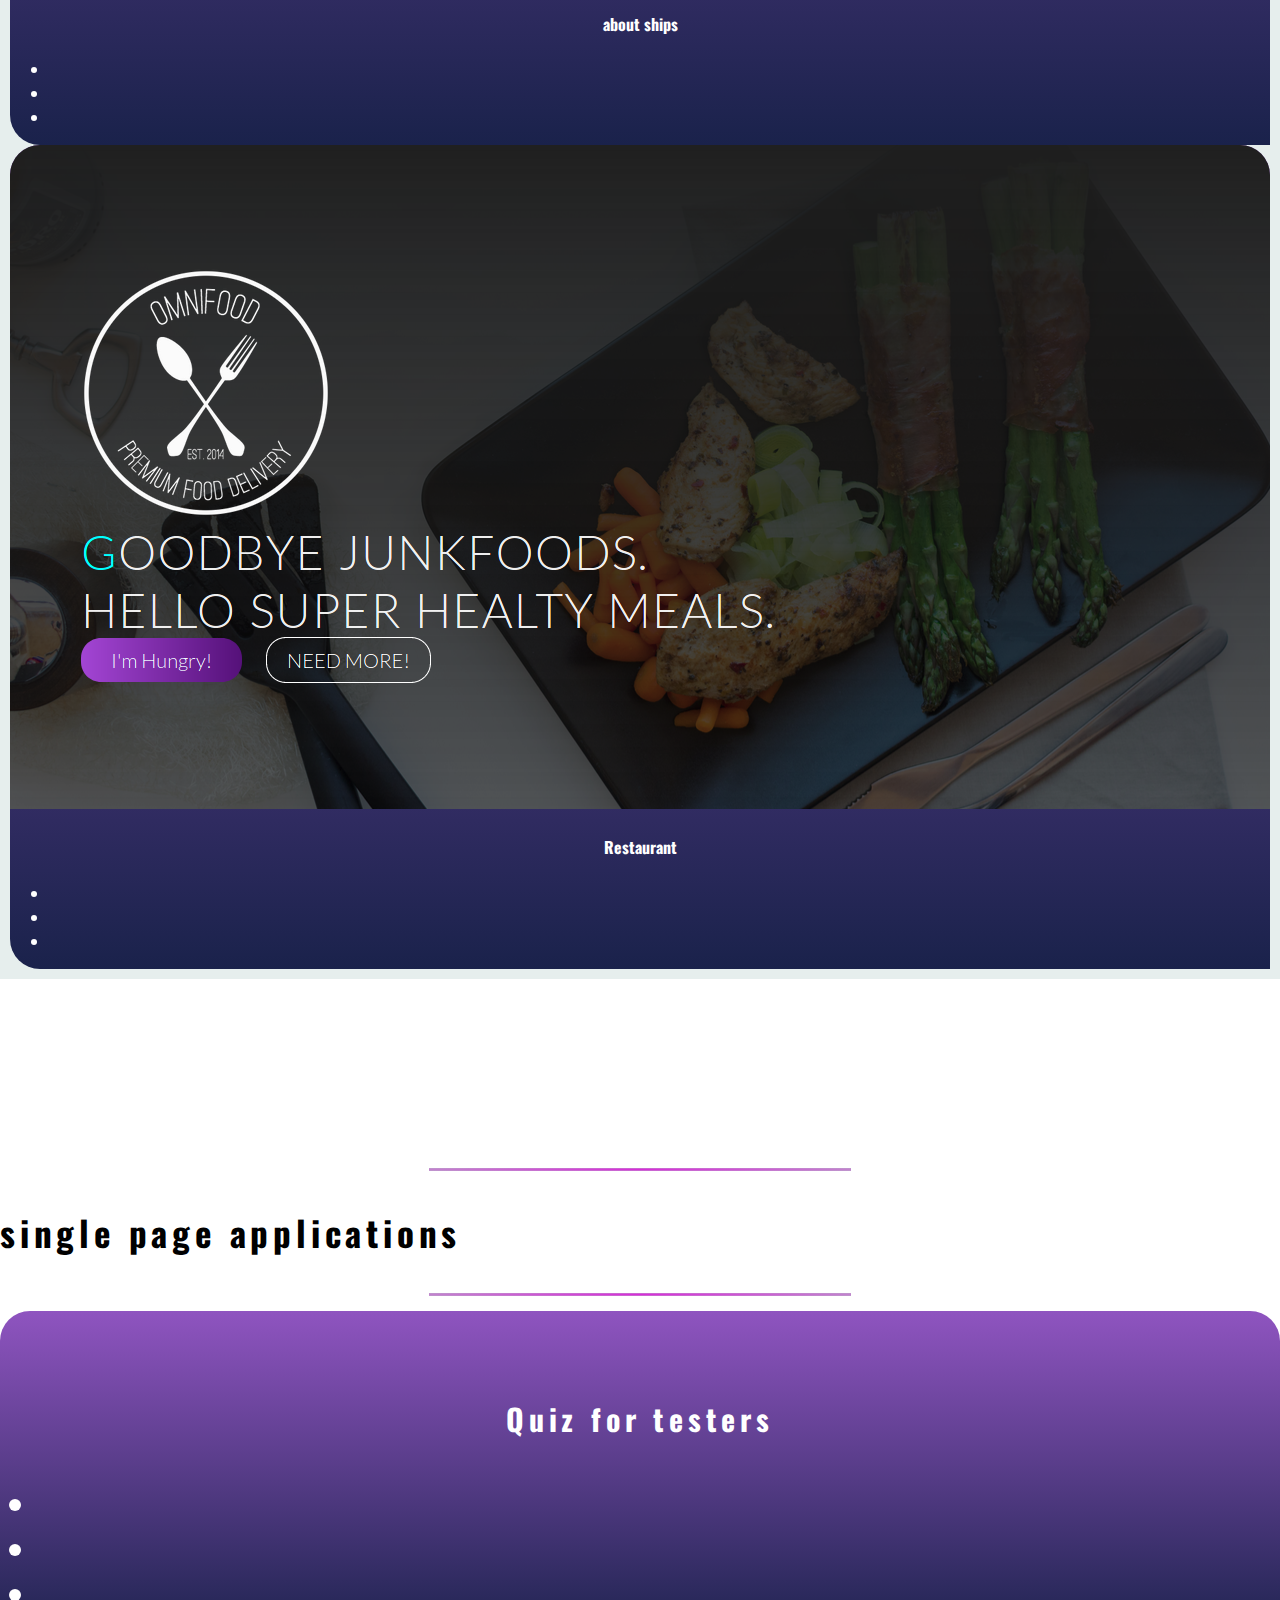
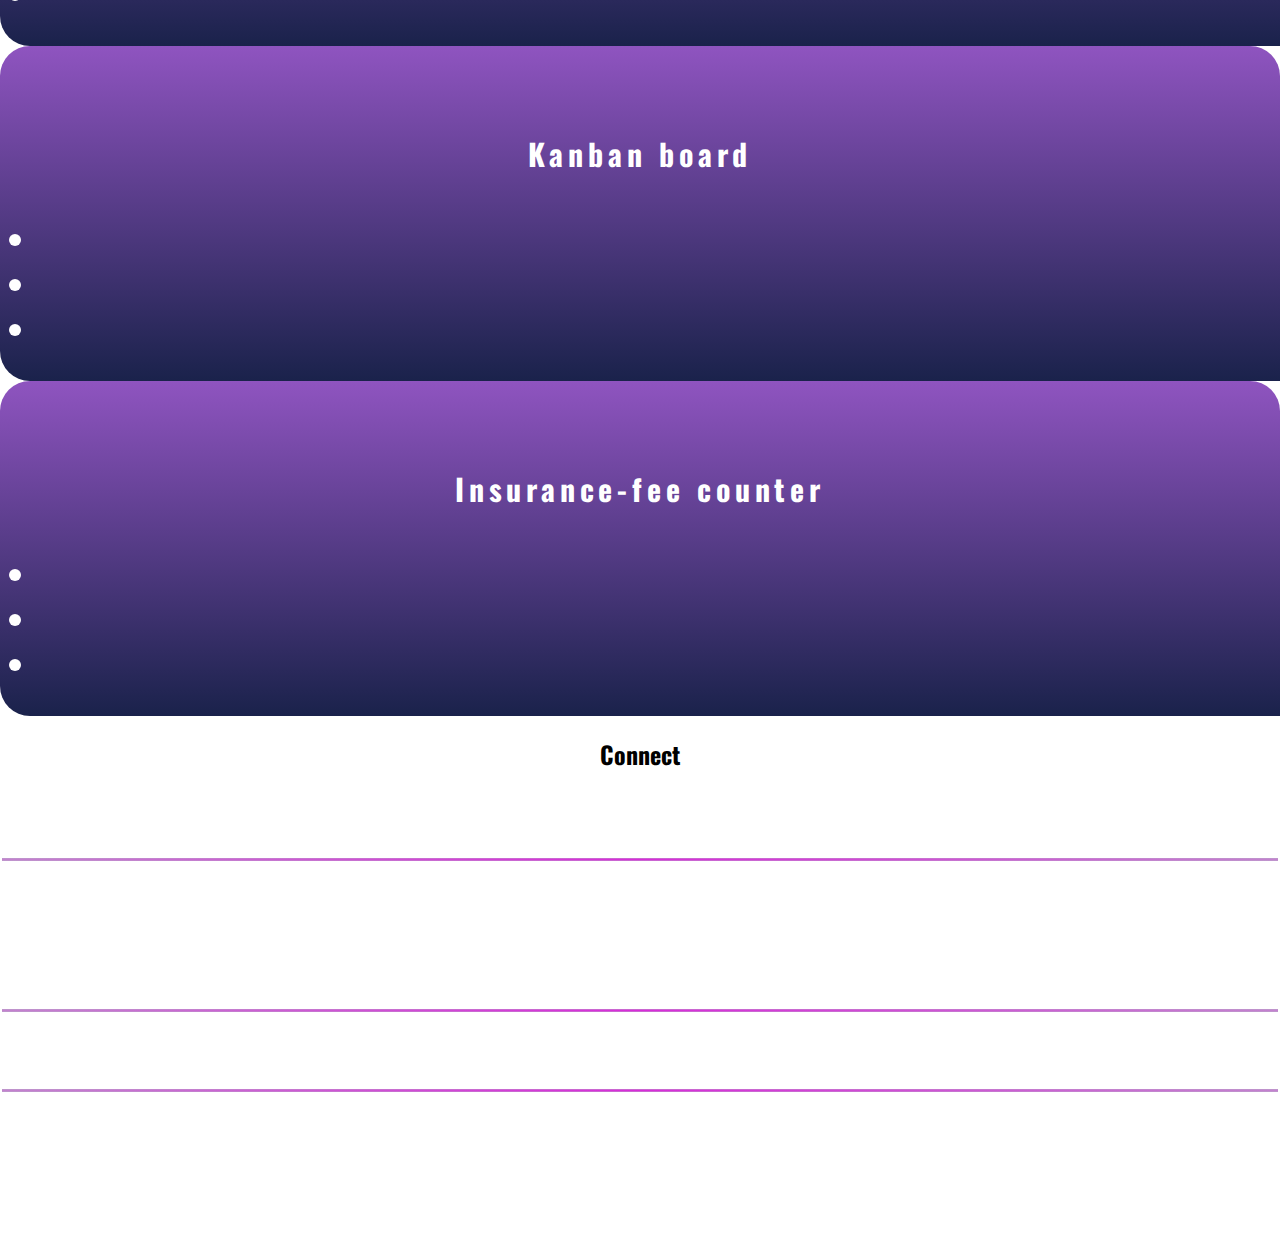
==== commit ed66b534: "styling card" ====
--- a/index.html
+++ b/index.html
@@ -39,6 +39,15 @@
         </nav>
         <h1 class="text-center p-6 m-6 line-1 anim-typewriter" id="header__text"> We create togheter the futures </h1>
     </div>
+
+    <div class="jumbotron" id="Jumbo-about">
+        <article>
+            <h2>Hello!</h2>
+            <p class="lead"> My name is Andraás Pozsgai and I am a web developer with experience in <b>HTML, CSS, JavaScript, and Python.</b> In addition to my technical skills, I am also passionate about user experience (UX) and have a background in graphic design. I
+                love using my coding abilities to bring creative design ideas to life and build intuitive, user-friendly websites. I have a strong foundation in front-end development, with experience using JavaScript to add interactive and dynamic elements
+                to web pages. I am also proficient in Python, which I have used for back-end development and data analysis tasks. Whether I'm working on a small personal project or collaborating with a team on a larger scale website, I am always striving
+                to create high-quality, visually appealing, and functional online experiences. I am excited to continue learning and growing as a web developer and to use my skills to make a positive impact on the web.</p><br></article>
+    </div>
     <div class="container-fluid justify-content-center text-center">
         <div class="row">
             <div class="col-xs-12 col-xl-4 p-2" id="columns">
@@ -56,13 +65,6 @@
 
                     </div>
             </div>
-        </div>
-        <div class="jumbotron" id="Jumbo-about">
-            <h2>Hello!</h2>
-            <p class="lead"> My name is [Name] and I am a web developer with experience in HTML, CSS, JavaScript, and Python. In addition to my technical skills, I am also passionate about user experience (UX) and have a background in graphic design. I love using my coding
-                abilities to bring creative design ideas to life and build intuitive, user-friendly websites. I have a strong foundation in front-end development, with experience using JavaScript to add interactive and dynamic elements to web pages. I
-                am also proficient in Python, which I have used for back-end development and data analysis tasks. Whether I'm working on a small personal project or collaborating with a team on a larger scale website, I am always striving to create high-quality,
-                visually appealing, and functional online experiences. I am excited to continue learning and growing as a web developer and to use my skills to make a positive impact on the web.</p><br>
         </div>
     </div>
     <div class="text-center" id="projects">
--- a/base.css
+++ b/base.css
@@ -1,5 +1,6 @@
 @import url('https://fonts.googleapis.com/css2?family=Oswald&display=swap');
 @import url('https://fonts.googleapis.com/css2?family=Caveat&family=Oswald:wght@500&display=swap');
+@import url('https://fonts.googleapis.com/css2?family=Oswald:wght@700&display=swap');
 html {
     scroll-behavior: smooth;
     overflow-x: hidden;
@@ -106,6 +107,20 @@
     text-align: justify;
 }
 
+#Jumbo-about article {
+    width: 70%;
+    margin: auto;
+}
+
+b {
+    font-size: 20px;
+    font-weight: bold;
+}
+
+h2 {
+    text-align: center;
+}
+
 
 /*Button positions and hover*/
 
@@ -168,11 +183,8 @@
     color: white;
     text-align: center;
     transition: 0.1s linear;
-    border-radius: 0px 0px 0px 30px;
-}
-
-.card :nth-child(2) {
-    border-radius: 0px 0px 0px 0px;
+    border-radius: 30px 30px 0px 30px;
+    overflow: hidden;
 }
 
 .card:hover {
@@ -188,6 +200,10 @@
 
 .card img {
     object-fit: cover;
+}
+
+.card_mobile {
+    border-radius: 0 0 0 0;
 }
 
 @media only screen and (min-device-width: 351px) and (max-device-width:800px) {
@@ -235,6 +251,7 @@
     }
     .card {
         max-width: 450px;
+        color: red;
     }
     .card_mobile {
         max-width: 75vw;
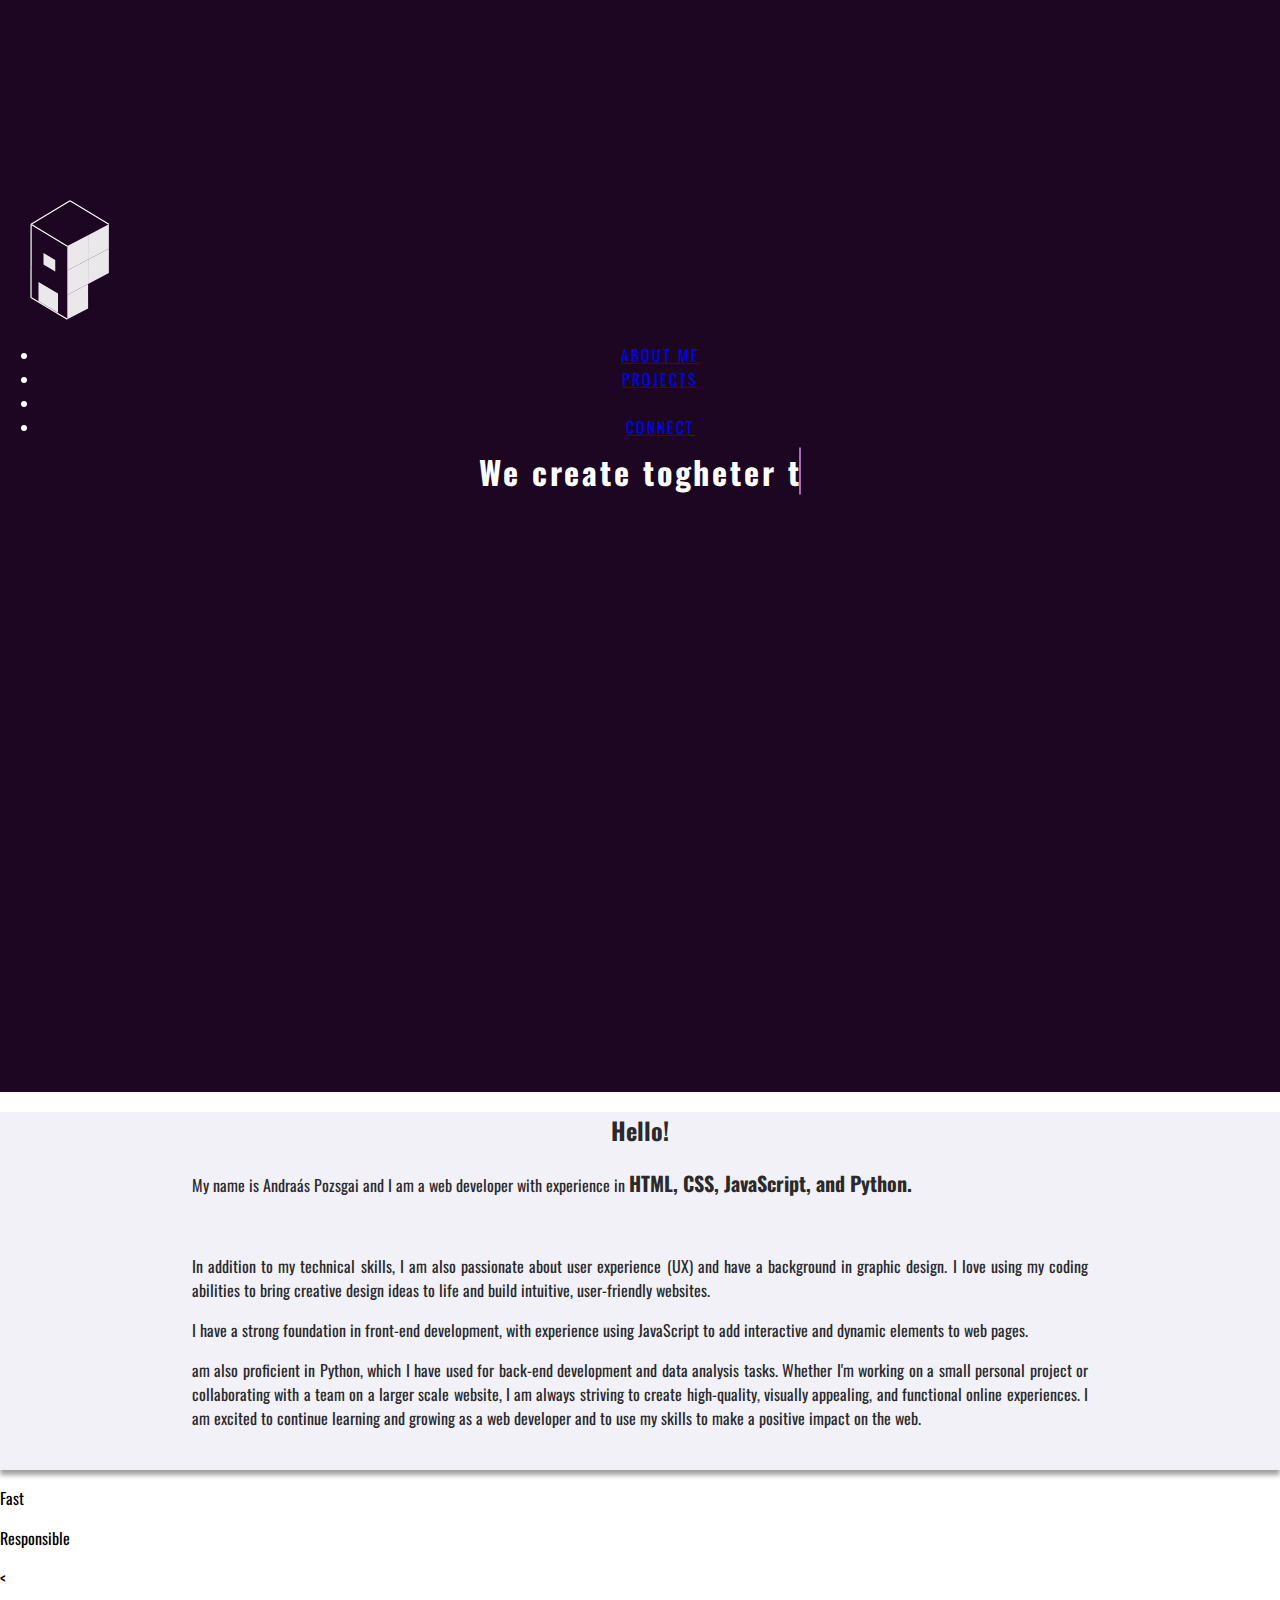
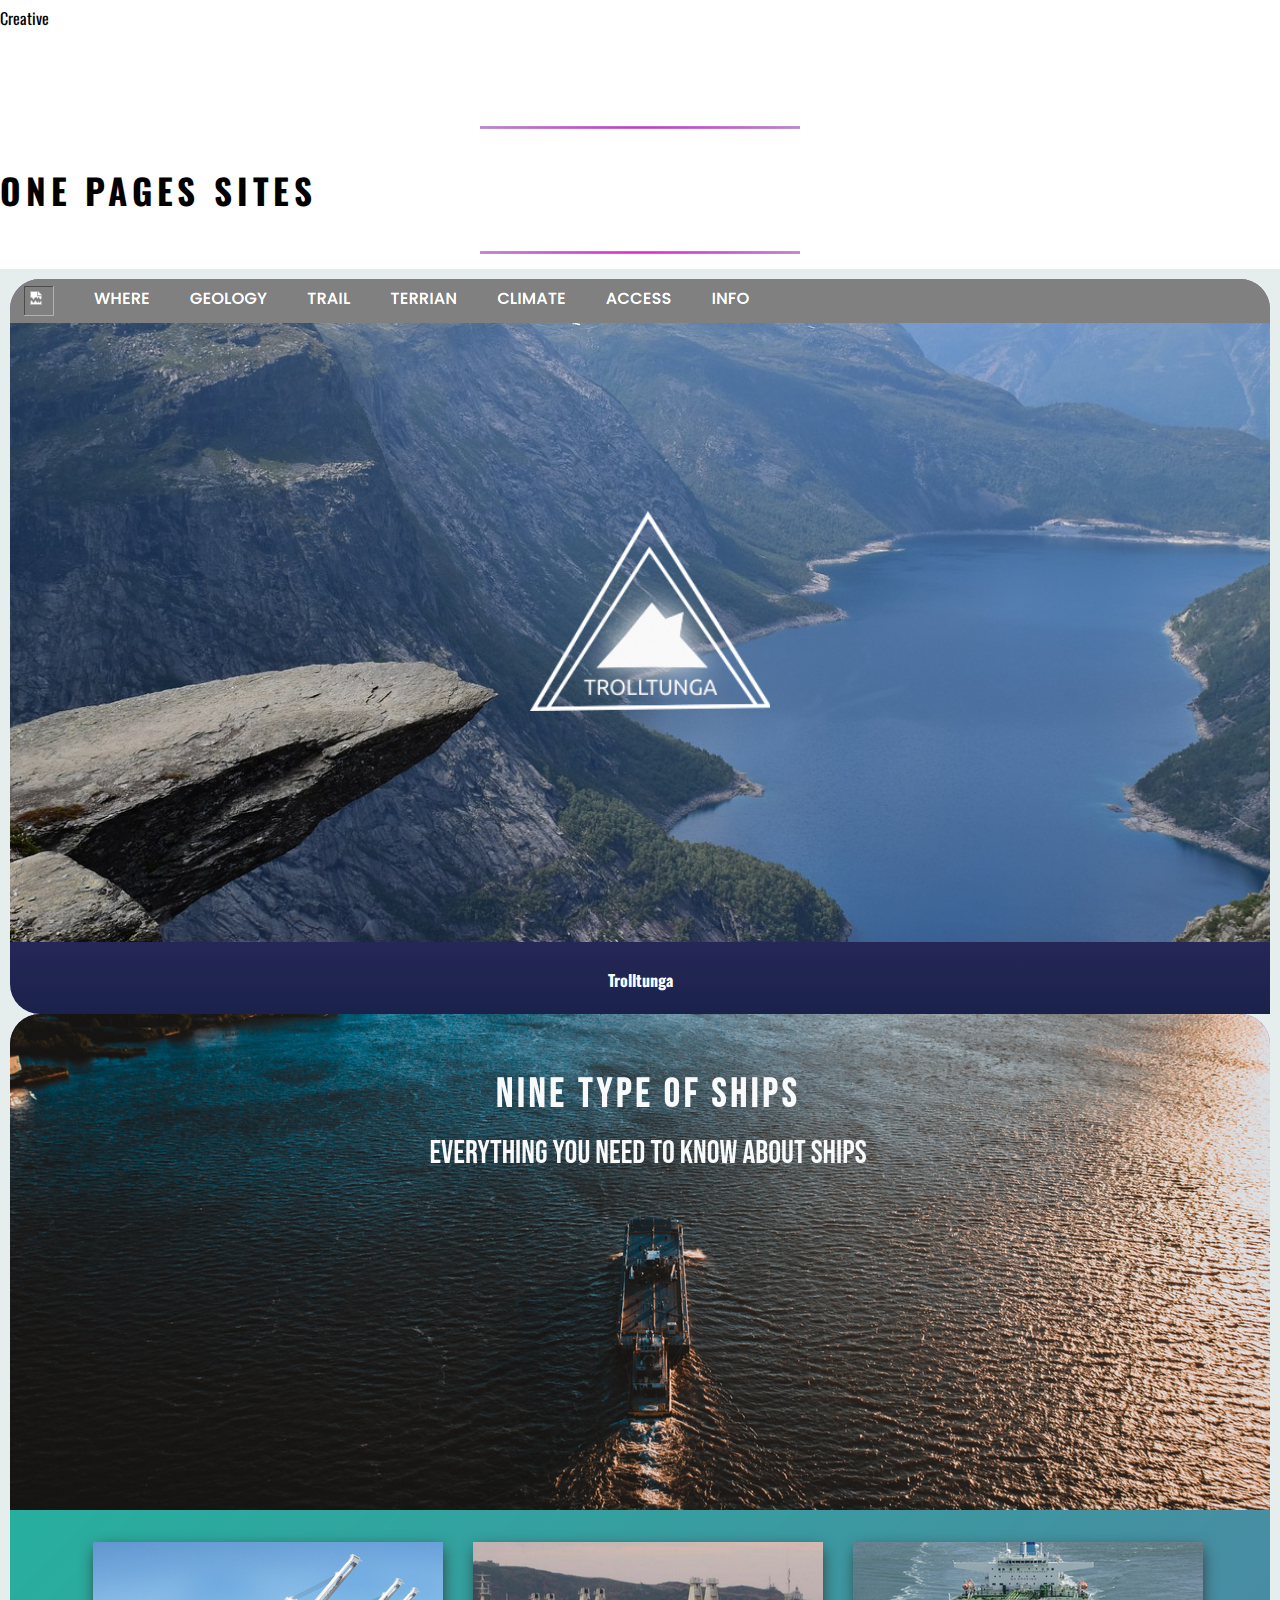
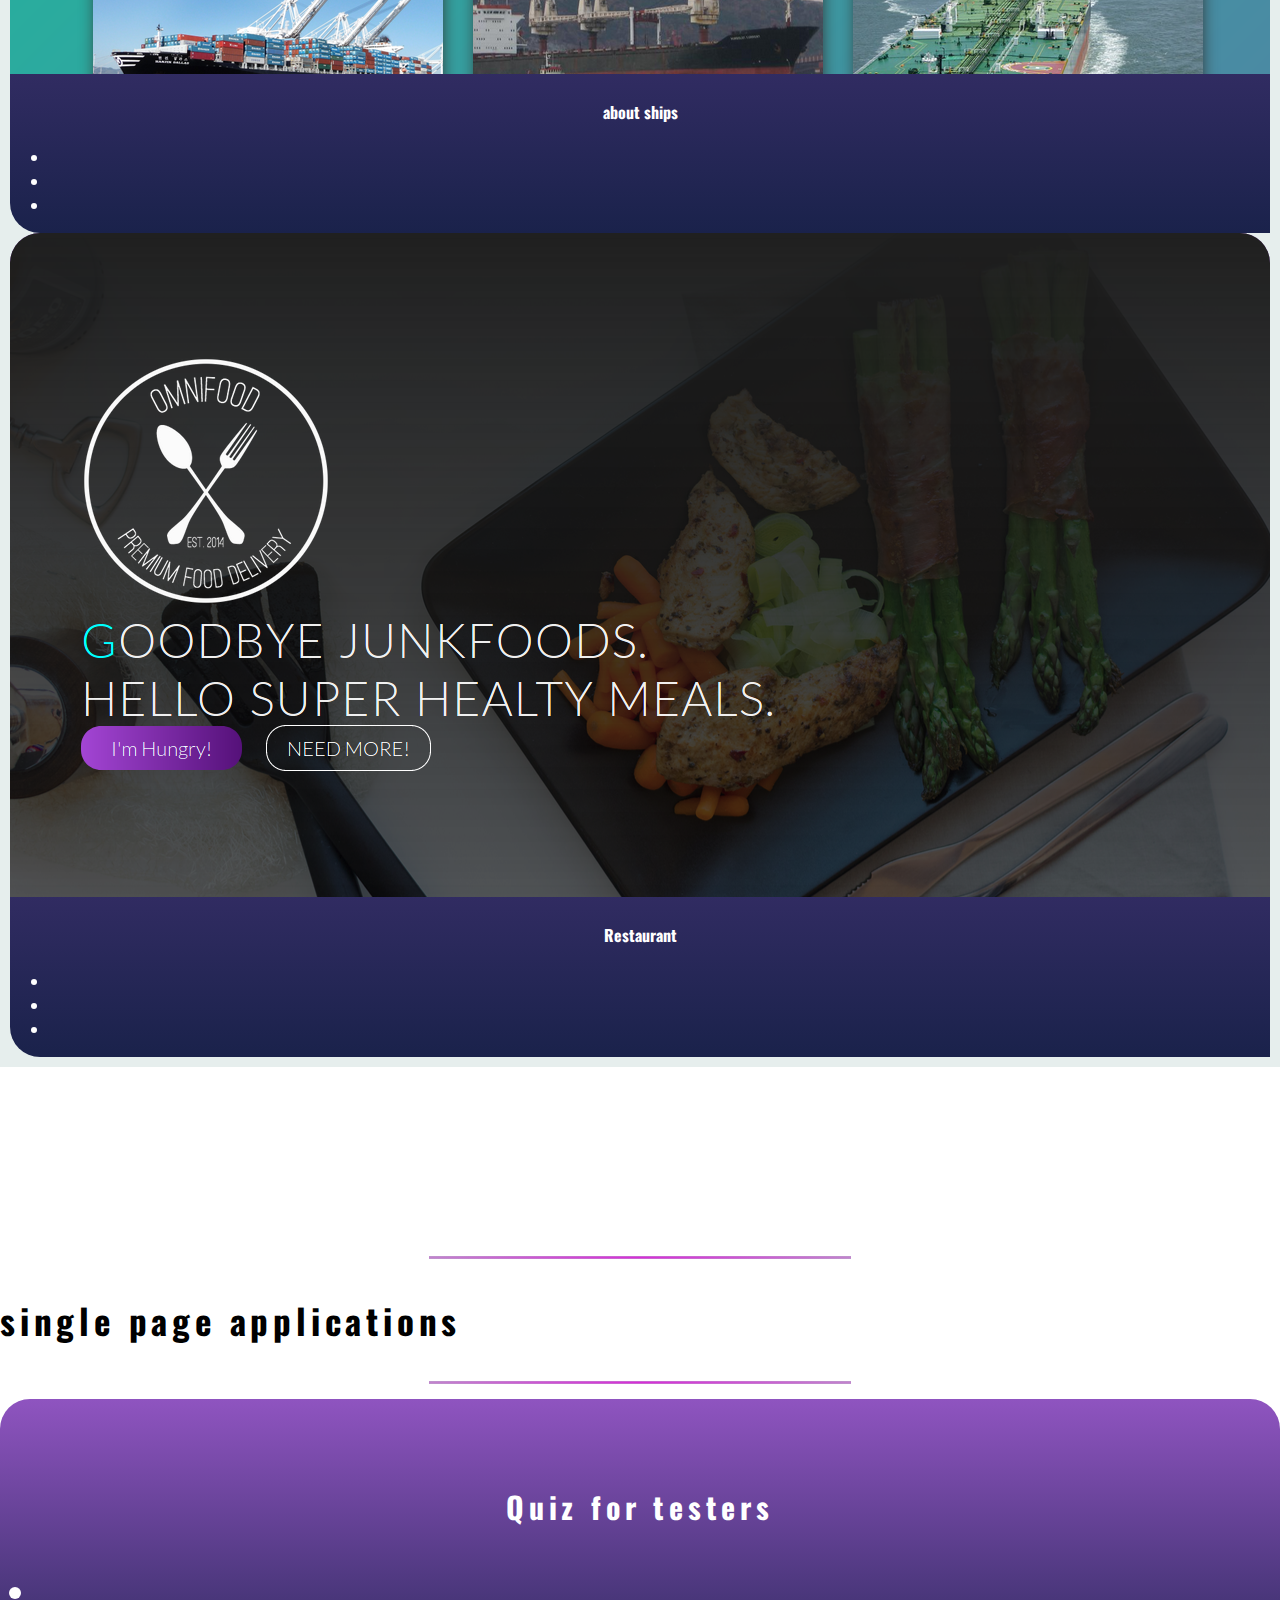
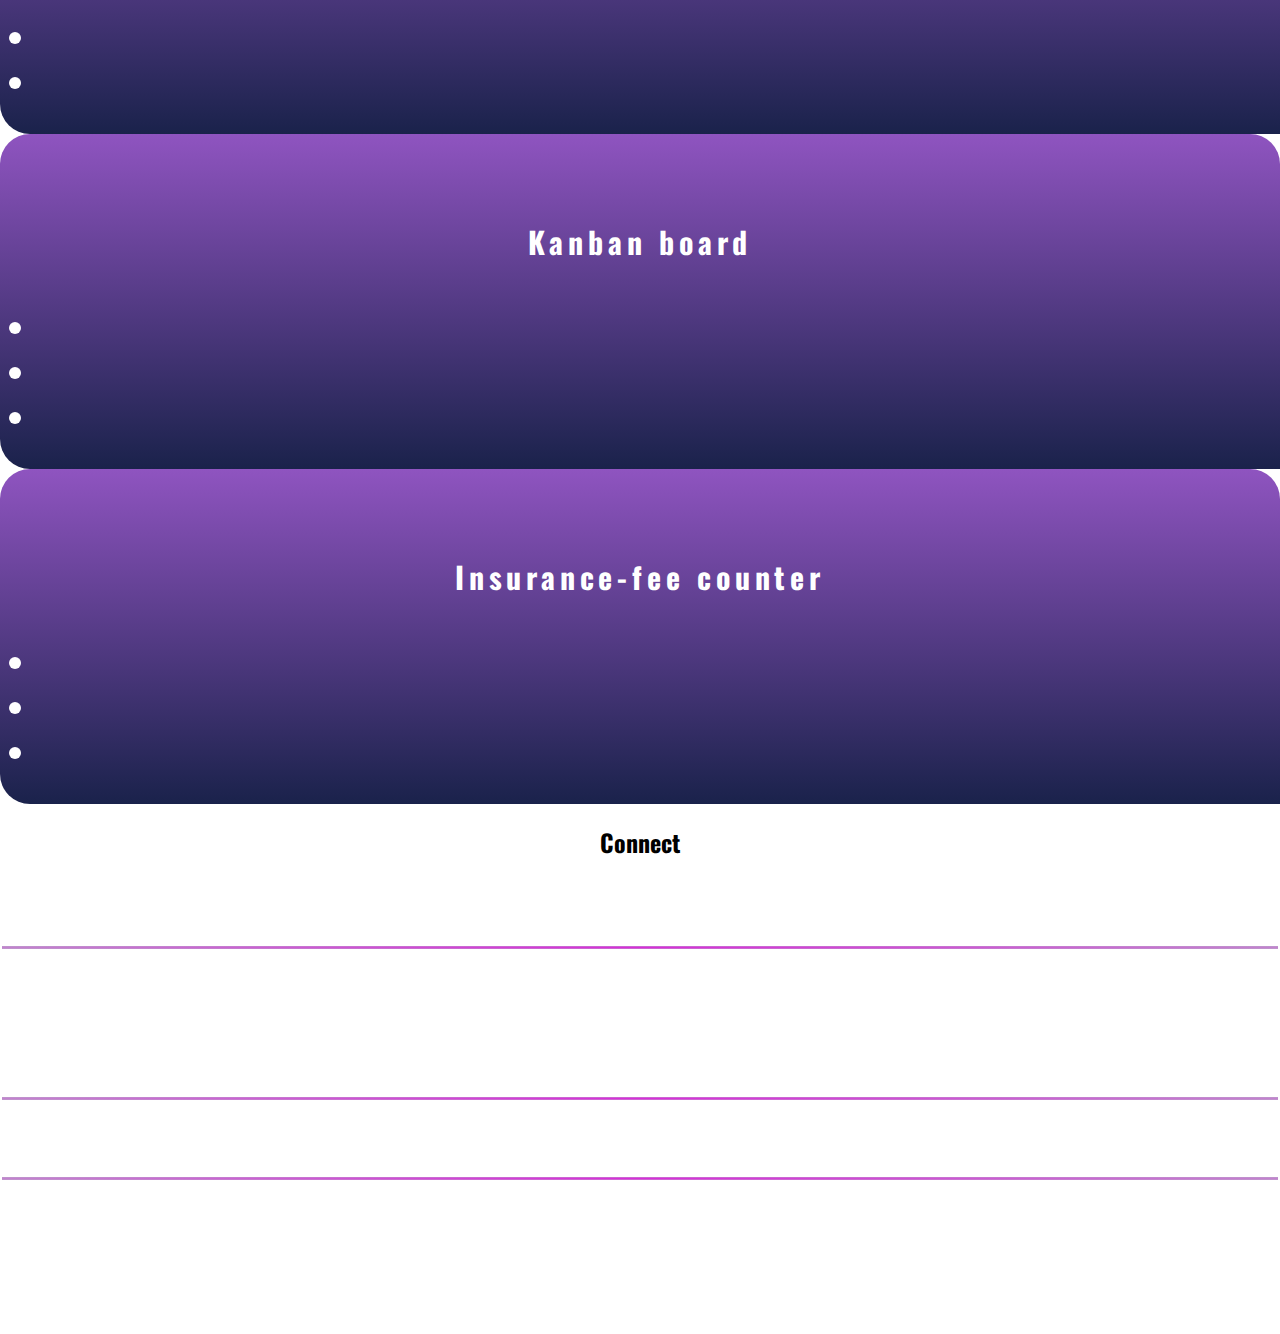
==== commit 88da0ef9: "Mediaqerries fixed" ====
--- a/index.html
+++ b/index.html
@@ -40,13 +40,15 @@
         <h1 class="text-center p-6 m-6 line-1 anim-typewriter" id="header__text"> We create togheter the futures </h1>
     </div>
 
-    <div class="jumbotron" id="Jumbo-about">
-        <article>
+    <div class="jumbotron container-fluid" id="Jumbo-about">
+        <article class="lead">
             <h2>Hello!</h2>
-            <p class="lead"> My name is Andraás Pozsgai and I am a web developer with experience in <b>HTML, CSS, JavaScript, and Python.</b> In addition to my technical skills, I am also passionate about user experience (UX) and have a background in graphic design. I
-                love using my coding abilities to bring creative design ideas to life and build intuitive, user-friendly websites. I have a strong foundation in front-end development, with experience using JavaScript to add interactive and dynamic elements
-                to web pages. I am also proficient in Python, which I have used for back-end development and data analysis tasks. Whether I'm working on a small personal project or collaborating with a team on a larger scale website, I am always striving
-                to create high-quality, visually appealing, and functional online experiences. I am excited to continue learning and growing as a web developer and to use my skills to make a positive impact on the web.</p><br></article>
+            <p class=""> My name is Andraás Pozsgai and I am a web developer with experience in <b>HTML, CSS, JavaScript, and Python.</b></p>
+            </br>
+            <p> In addition to my technical skills, I am also passionate about user experience (UX) and have a background in graphic design. I love using my coding abilities to bring creative design ideas to life and build intuitive, user-friendly websites.</p>
+            <p>I have a strong foundation in front-end development, with experience using JavaScript to add interactive and dynamic elements to web pages.</p>
+            <p> am also proficient in Python, which I have used for back-end development and data analysis tasks. Whether I'm working on a small personal project or collaborating with a team on a larger scale website, I am always striving to create high-quality,
+                visually appealing, and functional online experiences. I am excited to continue learning and growing as a web developer and to use my skills to make a positive impact on the web.</p><br></article>
     </div>
     <div class="container-fluid justify-content-center text-center">
         <div class="row">
--- a/base.css
+++ b/base.css
@@ -202,62 +202,69 @@
     object-fit: cover;
 }
 
-.card_mobile {
-    border-radius: 0 0 0 0;
-}
-
-@media only screen and (min-device-width: 351px) and (max-device-width:800px) {
+#footer {
+    color: white;
+}
+
+#footer i {
+    color: white;
+}
+
+#footer i:hover {
+    color: hsl(175, 49%, 54%);
+    text-shadow: 1px 2px 1px palevioletred;
+}
+
+.social-icon {
+    background: rgb(154, 103, 202);
+}
+
+i {
+    color: rgb(36, 16, 48);
+}
+
+@media screen and (max-width: 450px) {
+    #cards-con {
+        overflow-x: auto;
+        display: flex;
+        flex-direction: row;
+        width: 140%;
+    }
+    .card {
+        max-width: 350px;
+    }
+    .card_mobile {
+        max-width: 75vw;
+        overflow-x: scroll;
+    }
+    .card img {
+        object-fit: cover;
+    }
+    #footer p {
+        color: white;
+    }
+    p,
+    b {
+        color: rgb(75, 28, 75);
+        font-size: 75%;
+    }
+}
+
+@media screen and (min-width: 451px) and (max-width:800px) {
     #nav-desctop {
         display: none;
     }
     .card {
-        padding-top: 4rem;
+        padding-top: 0rem;
+        width: 80%;
+        align-content: center;
+        margin: auto;
     }
     .card img {
         width: auto;
         height: auto;
         object-fit: cover;
         overflow-x: scroll;
-    }
-}
-
-.social-icon {
-    background: rgb(154, 103, 202);
-}
-
-i {
-    color: rgb(36, 16, 48);
-}
-
-#footer {
-    color: white;
-}
-
-#footer i {
-    color: white;
-}
-
-#footer i:hover {
-    color: hsl(175, 49%, 54%);
-    text-shadow: 1px 2px 1px palevioletred;
-}
-
-@media only screen and (max-device-width: 350px) {
-    #cards-con {
-        overflow-x: auto;
-        display: flex;
-        flex-direction: row;
-        width: 140%;
-    }
-    .card {
-        max-width: 450px;
-        color: red;
-    }
-    .card_mobile {
-        max-width: 75vw;
-        overflow-x: scroll;
-    }
-    .card img {
-        object-fit: cover;
+        margin-top: 0px;
     }
 }